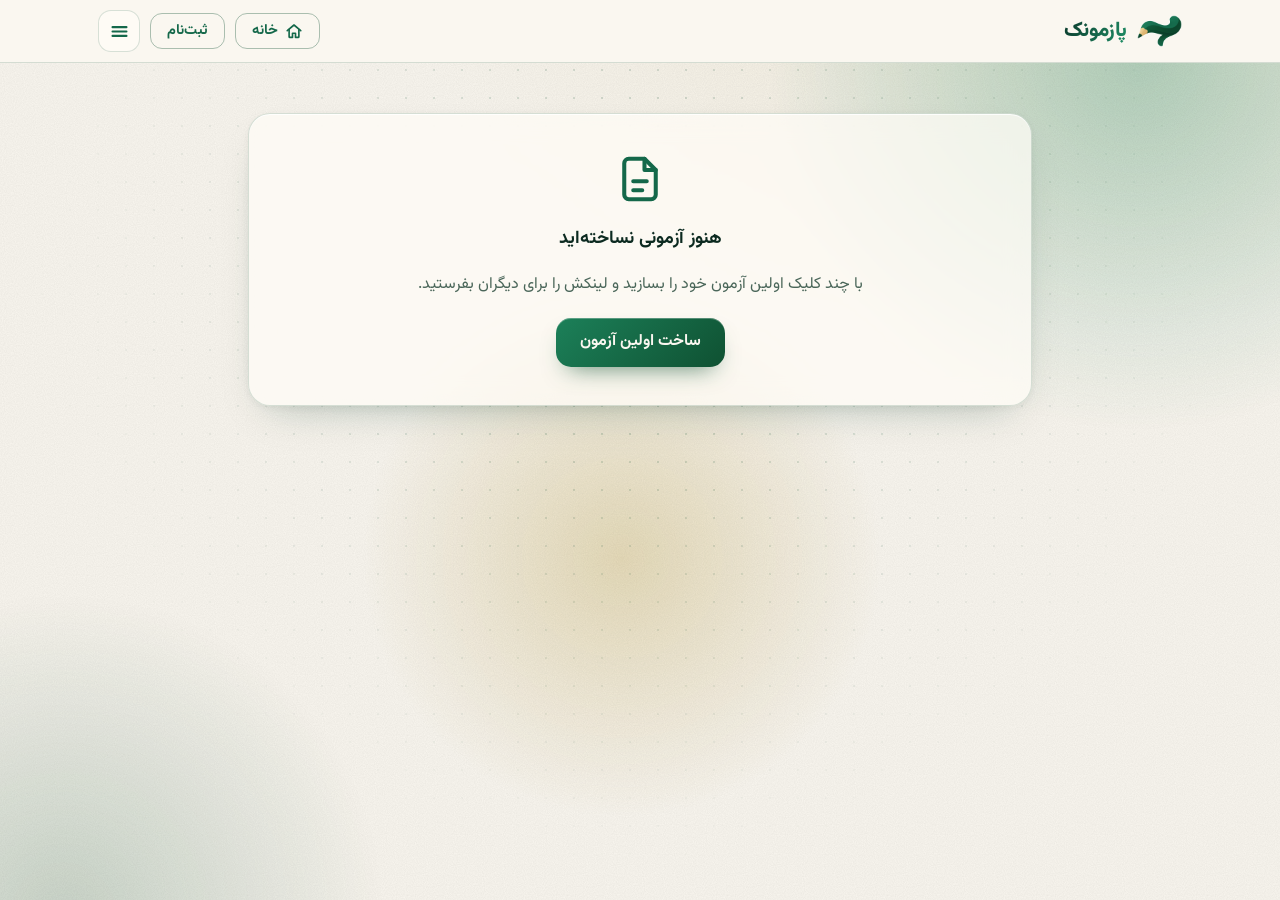
==== index.html @ 715987fb "Update index.html" ====
<!doctype html>
<html lang="fa" dir="rtl">
<head>
  <meta charset="utf-8">
  <meta name="viewport" content="width=device-width, initial-scale=1, viewport-fit=cover">
  <title>پازمونک | ساخت آزمون آنلاین با هوش مصنوعی</title>
  <meta name="description" content="پازمونک؛ آزمون‌ساز آنلاین فارسی. آزمون تستی و درست/نادرست بسازید یا با هوش مصنوعی از روی موضوع تولید کنید، لینکش را بفرستید و نتایج را ببینید.">
  <link rel="canonical" href="https://pazmoonak.com/">
  <meta name="robots" content="index,follow,max-snippet:-1,max-image-preview:large">
  <meta name="theme-color" content="#FAF7F0" media="(prefers-color-scheme: light)">
  <meta name="theme-color" content="#05211A" media="(prefers-color-scheme: dark)">
  <meta property="og:type" content="website">
  <meta property="og:locale" content="fa_IR">
  <meta property="og:site_name" content="پازمونک">
  <meta property="og:url" content="https://pazmoonak.com/">
  <meta property="og:title" content="پازمونک | ساخت آزمون آنلاین با هوش مصنوعی">
  <meta property="og:description" content="پازمونک؛ آزمون‌ساز آنلاین فارسی. آزمون تستی و درست/نادرست بسازید یا با هوش مصنوعی از روی موضوع تولید کنید، لینکش را بفرستید و نتایج را ببینید.">
  <meta property="og:image" content="https://pazmoonak.com/og-image.png">
  <meta property="og:image:type" content="image/png">
  <meta property="og:image:width" content="1200">
  <meta property="og:image:height" content="630">
  <meta property="og:image:alt" content="پازمونک؛ آزمون‌ساز آنلاین فارسی">
  <meta name="twitter:card" content="summary_large_image">
  <meta name="twitter:image" content="https://pazmoonak.com/og-image.png">
  <meta name="twitter:title" content="پازمونک | ساخت آزمون آنلاین">
  <meta name="twitter:description" content="آزمون تستی و درست/نادرست بسازید، لینک بفرستید و نتایج را ببینید.">
  <script type="application/ld+json">
  {"@context":"https://schema.org","@graph":[
    {"@type":"Organization","@id":"https://pazmoonak.com/#org","name":"پازمونک","url":"https://pazmoonak.com/","logo":{"@type":"ImageObject","url":"https://pazmoonak.com/favicon-512.png","width":512,"height":512}},
    {"@type":"WebSite","@id":"https://pazmoonak.com/#site","url":"https://pazmoonak.com/","name":"پازمونک","alternateName":["پازمونک آزمون‌ساز"],"inLanguage":"fa","publisher":{"@id":"https://pazmoonak.com/#org"}},
    {"@type":"WebApplication","name":"پازمونک","url":"https://pazmoonak.com/","applicationCategory":"EducationalApplication","operatingSystem":"Web","inLanguage":"fa","description":"پازمونک؛ آزمون‌ساز آنلاین فارسی. آزمون تستی و درست/نادرست بسازید یا با هوش مصنوعی از روی موضوع تولید کنید، لینکش را بفرستید و نتایج را ببینید.","featureList":["ساخت آزمون چندگزینه‌ای","آزمون درست/نادرست","ساخت آزمون با هوش مصنوعی","معلم هوشمند با کتاب‌های درسی پایه‌ی هفتم تا دوازدهم","نتایج و نمره‌ی زنده"],"publisher":{"@id":"https://pazmoonak.com/#org"},"offers":{"@type":"Offer","price":"0","priceCurrency":"IRR"}},
    {"@type":"FAQPage","mainEntity":[
      {"@type":"Question","name":"پازمونک چیست؟","acceptedAnswer":{"@type":"Answer","text":"پازمونک یک آزمون‌ساز آنلاین فارسی است که به شما اجازه می‌دهد آزمون تستی یا درست/نادرست بسازید، لینکش را برای دیگران بفرستید و نمره و نتایج را ببینید."}},
      {"@type":"Question","name":"برای ساخت آزمون یا شرکت در آن ثبت‌نام لازم است؟","acceptedAnswer":{"@type":"Answer","text":"بله، هم سازنده و هم شرکت‌کننده با شماره‌ی موبایل یا ایمیل ثبت‌نام می‌کنند که کمتر از یک دقیقه طول می‌کشد."}},
      {"@type":"Question","name":"چطور با هوش مصنوعی آزمون بسازم؟","acceptedAnswer":{"@type":"Answer","text":"در بخش ساخت با هوش مصنوعی، موضوع را بنویسید و نوع و تعداد سؤال و سختی را انتخاب کنید تا آزمون ساخته شود. هر سؤال یک پولک است و ۲۰ پولک هدیه‌ی ثبت‌نام می‌گیرید. بعد می‌توانید سؤال‌ها را ویرایش کنید."}},
      {"@type":"Question","name":"آیا می‌توانم برای تمرین کنکور از پازمونک استفاده کنم؟","acceptedAnswer":{"@type":"Answer","text":"بله، می‌توانید سؤال‌های تستی خودتان یا آزمون‌های ساخته‌شده از جزوه‌ها را برای تمرین کنکور و امتحان‌های مدرسه بسازید و با دوستان یا دانش‌آموزان به اشتراک بگذارید."}}
    ]}
  ]}
  </script>
  <link rel="icon" href="/favicon.ico" sizes="48x48">
  <link rel="icon" type="image/png" sizes="192x192" href="/favicon-192.png">
  <link rel="apple-touch-icon" href="/apple-touch-icon.png">
  <link rel="manifest" href="/site.webmanifest">
  <link rel="preload" href="/vazirmatn.woff2" as="font" type="font/woff2" crossorigin>
  <style>@font-face{font-family:"Vazirmatn";src:url(/vazirmatn.woff2) format("woff2");font-weight:100 900;font-style:normal;font-display:swap}</style>
  <script>
    /* Apply the saved theme before first paint to avoid a flash */
    try { var t = localStorage.getItem('theme'); if (t === 'dark' || t === 'light') document.documentElement.setAttribute('data-theme', t); } catch (e) {}
  </script>
  <style>
  /* =====================================================================
     Design tokens: deep green + milk white, light & dark themes
     ===================================================================== */
  :root{
    color-scheme: light;
    --g-50:#F1F7F3; --g-100:#DCEBE2; --g-200:#B6D6C4; --g-300:#86BAA0; --g-400:#4F9C7A;
    --g-500:#2A8461; --g-600:#14684A; --g-700:#0F5132; --g-800:#0B3D2E; --g-900:#072A20;
    --c-50:#FDFBF6; --c-100:#FAF7F0; --c-200:#F3EEDF; --c-300:#E8E0C9;

    --bg:#FAF7F0; --bg-2:#F1EBDA;
    --surface:rgba(255,253,247,.74); --surface-solid:#FFFDF7;
    --field:rgba(250,247,240,.92);
    --text:#0C2A20; --muted:#4A6659;
    --line:rgba(15,81,50,.16); --line-2:rgba(15,81,50,.34);
    --accent:#14684A; --accent-2:#0F5132; --on-accent:#FAF7F0;
    --btn-grad:linear-gradient(135deg,#1C8059 0%,#0F5132 100%);
    --h-grad:linear-gradient(120deg,#0B3D2E 10%,#1E8A63 90%);
    --chip:rgba(20,104,74,.10);
    --ok:#14684A; --ok-bg:rgba(20,104,74,.12);
    --bad:#A23B2F; --bad-bg:rgba(162,59,47,.10);
    --warn-bg:rgba(196,146,28,.16); --warn-text:#6B4C07;
    --ring:rgba(30,138,99,.22); --glow:rgba(30,138,99,.16);
    --shadow:0 1px 0 rgba(255,255,255,.85) inset, 0 18px 40px -22px rgba(11,61,46,.35), 0 2px 8px rgba(11,61,46,.06);
    --blob-1:rgba(30,138,99,.30); --blob-2:rgba(15,81,50,.20); --blob-3:rgba(214,196,140,.55);
    --grain-op:.07;
    --ease:cubic-bezier(.22,1,.36,1);
    --spring:cubic-bezier(.34,1.56,.64,1);
  }
  @media (prefers-color-scheme: dark){
    :root:not([data-theme="light"]){
      color-scheme: dark;
      --bg:#05211A; --bg-2:#0A3326;
      --surface:rgba(14,62,47,.56); --surface-solid:#0B3427;
      --field:rgba(5,33,26,.6);
      --text:#F5F0E4; --muted:#A8C3B5;
      --line:rgba(245,240,228,.14); --line-2:rgba(245,240,228,.32);
      --accent:#7FDDB4; --accent-2:#B9F0D6; --on-accent:#04241A;
      --btn-grad:linear-gradient(135deg,#8CE6BF 0%,#3FB584 100%);
      --h-grad:linear-gradient(120deg,#F5F0E4 10%,#7FDDB4 95%);
      --chip:rgba(127,221,180,.12);
      --ok:#7FDDB4; --ok-bg:rgba(127,221,180,.14);
      --bad:#F1A59B; --bad-bg:rgba(241,165,155,.12);
      --warn-bg:rgba(232,196,104,.14); --warn-text:#EBD48E;
      --ring:rgba(127,221,180,.25); --glow:rgba(127,221,180,.14);
      --shadow:0 1px 0 rgba(255,255,255,.06) inset, 0 20px 44px -22px rgba(0,0,0,.7), 0 2px 8px rgba(0,0,0,.25);
      --blob-1:rgba(42,157,111,.38); --blob-2:rgba(15,81,50,.7); --blob-3:rgba(127,221,180,.12);
      --grain-op:.09;
    }
  }
  :root[data-theme="dark"]{
    color-scheme: dark;
    --bg:#05211A; --bg-2:#0A3326;
    --surface:rgba(14,62,47,.56); --surface-solid:#0B3427;
    --field:rgba(5,33,26,.6);
    --text:#F5F0E4; --muted:#A8C3B5;
    --line:rgba(245,240,228,.14); --line-2:rgba(245,240,228,.32);
    --accent:#7FDDB4; --accent-2:#B9F0D6; --on-accent:#04241A;
    --btn-grad:linear-gradient(135deg,#8CE6BF 0%,#3FB584 100%);
    --h-grad:linear-gradient(120deg,#F5F0E4 10%,#7FDDB4 95%);
    --chip:rgba(127,221,180,.12);
    --ok:#7FDDB4; --ok-bg:rgba(127,221,180,.14);
    --bad:#F1A59B; --bad-bg:rgba(241,165,155,.12);
    --warn-bg:rgba(232,196,104,.14); --warn-text:#EBD48E;
    --ring:rgba(127,221,180,.25); --glow:rgba(127,221,180,.14);
    --shadow:0 1px 0 rgba(255,255,255,.06) inset, 0 20px 44px -22px rgba(0,0,0,.7), 0 2px 8px rgba(0,0,0,.25);
    --blob-1:rgba(42,157,111,.38); --blob-2:rgba(15,81,50,.7); --blob-3:rgba(127,221,180,.12);
    --grain-op:.09;
  }

  /* =====================================================================
     Base
     ===================================================================== */
  *,*::before,*::after{box-sizing:border-box}
  html{scroll-behavior:smooth;-webkit-text-size-adjust:100%}
  body{
    margin:0; min-height:100vh; min-height:100dvh; display:flex; flex-direction:column;
    background:var(--bg); color:var(--text);
    font-family:"Vazirmatn",Tahoma,"Segoe UI",sans-serif; line-height:1.85;
    overflow-x:hidden; -webkit-font-smoothing:antialiased;
    padding-inline:env(safe-area-inset-right) env(safe-area-inset-left);
  }
  /* انیمیشن دایره‌ای تغییر حالت روشن/تیره (فقط وقتی کلاس vt-circle روشن است) */
  html.vt-circle::view-transition-old(root),html.vt-circle::view-transition-new(root){animation:none;mix-blend-mode:normal}
  html.vt-circle::view-transition-old(root){z-index:1}
  html.vt-circle::view-transition-new(root){z-index:2}
  html.theming *,html.theming *::before,html.theming *::after{
    transition:background-color .45s ease,color .45s ease,border-color .45s ease,box-shadow .45s ease !important;
  }
  ::selection{background:var(--g-300);color:var(--g-900)}
  *{scrollbar-width:thin;scrollbar-color:var(--g-400) transparent}
  a{color:var(--accent)}
  img,svg{max-width:100%}
  .skip{position:absolute;inset-inline-start:12px;top:-60px;background:var(--accent);color:var(--on-accent);
    padding:8px 16px;border-radius:10px;z-index:200;text-decoration:none;font-weight:700;transition:top .2s}
  .skip:focus{top:10px}
  :focus-visible{outline:3px solid var(--accent);outline-offset:3px;border-radius:8px}
  #app:focus{outline:none}


  /* =====================================================================
     Living background
     ===================================================================== */
  .bg{position:fixed;inset:0;z-index:-1;overflow:hidden;pointer-events:none;background:
      radial-gradient(1200px 700px at 85% -10%,var(--bg-2),transparent 60%),var(--bg)}
  .bg-par{position:absolute;inset:-6%;transform:translate3d(calc(var(--px,0)*-22px),calc(var(--py,0)*-16px),0);transition:transform .5s var(--ease)}
  .blob{position:absolute;border-radius:50%;will-change:transform}
  .blob.b1{width:62vmax;height:62vmax;top:-22vmax;right:-14vmax;background:radial-gradient(circle,var(--blob-1),transparent 66%);animation:drift1 26s ease-in-out infinite alternate}
  .blob.b2{width:54vmax;height:54vmax;bottom:-24vmax;left:-16vmax;background:radial-gradient(circle,var(--blob-2),transparent 66%);animation:drift2 32s ease-in-out infinite alternate}
  .blob.b3{width:42vmax;height:42vmax;top:34%;left:30%;background:radial-gradient(circle,var(--blob-3),transparent 68%);animation:drift3 38s ease-in-out infinite alternate}
  .dots{position:absolute;inset:0;opacity:.55;background-image:radial-gradient(var(--line-2) 1px,transparent 1.2px);
    background-size:28px 28px;-webkit-mask-image:radial-gradient(ellipse at 50% 30%,#000 10%,transparent 70%);mask-image:radial-gradient(ellipse at 50% 30%,#000 10%,transparent 70%)}
  .grain{position:absolute;inset:0;opacity:var(--grain-op);mix-blend-mode:multiply;
    background-image:url("data:image/svg+xml,%3Csvg xmlns='http://www.w3.org/2000/svg' width='160' height='160'%3E%3Cfilter id='n'%3E%3CfeTurbulence type='fractalNoise' baseFrequency='.9' numOctaves='2' stitchTiles='stitch'/%3E%3CfeColorMatrix values='0 0 0 0 0 0 0 0 0 0 0 0 0 0 0 0 0 0 .9 0'/%3E%3C/filter%3E%3Crect width='100%25' height='100%25' filter='url(%23n)'/%3E%3C/svg%3E")}
  :root[data-theme="dark"] .grain{mix-blend-mode:screen}
  @media (prefers-color-scheme: dark){:root:not([data-theme="light"]) .grain{mix-blend-mode:screen}}
  html.paused .blob,html.paused .hv-card,html.paused .logo *{animation-play-state:paused !important}

  /* =====================================================================
     Header / footer
     ===================================================================== */
  .top{position:sticky;top:0;z-index:100;background:var(--bg);
    border-bottom:1px solid var(--line)}
  .top-in{max-width:1120px;margin:0 auto;padding:10px 18px;display:flex;align-items:center;justify-content:space-between;gap:12px}
  .brand{display:inline-flex;align-items:center;gap:10px;font-weight:800;font-size:1.3rem;color:var(--text);text-decoration:none;letter-spacing:-.01em}
  .brand span{background:var(--h-grad);-webkit-background-clip:text;background-clip:text;color:transparent}
  .logo{height:32px;width:auto;flex:none;display:block}

  html.gen-lock .top{opacity:.5;filter:saturate(.6);transition:opacity .3s}
  html.gen-lock body{cursor:progress}
  .brand{cursor:default;user-select:none}
  .home-btn{display:inline-flex;align-items:center;gap:6px}
  .home-btn svg{width:17px;height:17px;flex:none}
  .home-btn[aria-current="page"]{background:var(--chip);border-color:transparent;color:var(--accent-2)}
  @media (max-width:520px){.home-btn span{display:none}.home-btn{padding-inline:11px}}
  .tools{display:flex;align-items:center;gap:10px}
  .icon-btn{width:42px;height:42px;display:inline-grid;place-items:center;border-radius:13px;border:1px solid var(--line);
    background:var(--surface);color:var(--accent);cursor:pointer;transition:transform .3s var(--spring),background .25s,border-color .25s}
  .icon-btn:hover{transform:rotate(14deg) scale(1.06);border-color:var(--line-2)}
  .icon-btn:active{transform:scale(.92)}
  .icon-btn svg{width:21px;height:21px}
  .ico-sun{display:none}
  :root[data-theme="dark"] .ico-sun{display:block}
  :root[data-theme="dark"] .ico-moon{display:none}
  @media (prefers-color-scheme: dark){
    :root:not([data-theme="light"]) .ico-sun{display:block}
    :root:not([data-theme="light"]) .ico-moon{display:none}
  }

  /* =====================================================================
     Hero (visible only on the home route)
     ===================================================================== */
  .hero[hidden]{display:none !important}
  .hero{max-width:1120px;margin:0 auto;padding:44px 18px 8px;animation:fadeIn .6s var(--ease) backwards}
  .hero-grid{display:grid;grid-template-columns:1.05fr .95fr;gap:36px;align-items:center}
  .eyebrow{display:inline-flex;align-items:center;gap:8px;padding:6px 14px 6px 12px;border-radius:999px;border:1px solid var(--line);
    background:var(--surface);color:var(--accent-2);font-weight:600;font-size:.9rem;animation:rise .7s var(--ease) backwards}
  .eyebrow i{width:8px;height:8px;border-radius:50%;background:var(--g-500);box-shadow:0 0 0 0 var(--ring);animation:pulse 2s infinite}
  .hero h1{margin:18px 0 14px;font-size:clamp(2.2rem,5.6vw,4rem);line-height:1.22;font-weight:900;letter-spacing:-.02em}
  .hero h1 .ln{display:block;overflow:hidden;padding:.06em 0}
  .hero h1 .ln>span{display:block;animation:lineUp .9s var(--ease) backwards}
  .hero h1 .ln:nth-child(1)>span{animation-delay:.10s}
  .hero h1 .ln:nth-child(2)>span{animation-delay:.22s}
  .hero h1 .ln:nth-child(3)>span{animation-delay:.34s}
  .hero h1 .grad{background:var(--h-grad);-webkit-background-clip:text;background-clip:text;color:transparent}
  .lead{font-size:clamp(1rem,1.7vw,1.18rem);color:var(--muted);max-width:34em;margin:0 0 26px;animation:rise .8s .45s var(--ease) backwards}
  .cta{display:flex;flex-wrap:wrap;gap:12px;animation:rise .8s .55s var(--ease) backwards}
  .cta .btn{padding:.9rem 1.9rem;font-size:1.05rem}

  /* hero visual */
  .hv{position:relative;height:410px;max-width:480px;width:100%;margin-inline:auto}
  .hv::before{content:"";position:absolute;inset:8% 6%;border-radius:40%;background:radial-gradient(circle,var(--blob-1),transparent 70%);filter:blur(10px);animation:pulseGlow 7s ease-in-out infinite alternate}
  .hv-card{position:absolute;background:var(--surface);border:1px solid var(--line);border-radius:22px;box-shadow:var(--shadow);
    -webkit-backdrop-filter:blur(14px);backdrop-filter:blur(14px);padding:16px}
  .hv-q{top:34px;right:0;width:min(300px,82%);animation:float1 7s ease-in-out infinite,pop .9s .5s var(--spring) backwards}
  .hv-score{top:0;left:0;width:152px;text-align:center;animation:float2 8s ease-in-out infinite,pop .9s .75s var(--spring) backwards}
  .hv-people{bottom:0;right:8%;width:244px;white-space:nowrap;display:flex;align-items:center;gap:12px;padding:12px 14px;animation:float1 10s -3s ease-in-out infinite,pop .9s 1.1s var(--spring) backwards}
  .hv-tag{display:inline-block;font-size:.76rem;padding:1px 10px;border-radius:99px;background:var(--chip);color:var(--accent-2);font-weight:700}
  .hv-title{font-weight:700;margin:8px 0 10px;font-size:.98rem;line-height:1.7}
  .hv-opt{display:flex;align-items:center;justify-content:space-between;padding:8px 12px;border:1px solid var(--line);border-radius:12px;margin:6px 0;font-size:.9rem;background:var(--field)}
  .hv-opt.sel{border-color:var(--accent);background:var(--chip);font-weight:700;color:var(--accent-2)}
  .hv-opt svg{width:18px;height:18px}
  .hv-opt .tick{fill:none;stroke:var(--accent);stroke-width:2.6;stroke-linecap:round;stroke-linejoin:round;stroke-dasharray:1;animation:tick 4.5s 1.2s var(--ease) infinite}
  .hv-ring{position:relative;width:96px;height:96px;margin:2px auto 6px}
  .hv-ring svg{width:100%;height:100%;transform:scaleX(-1) rotate(-90deg)}
  .hv-ring .bgc{fill:none;stroke:var(--line);stroke-width:9}
  .hv-ring .fgc{fill:none;stroke:var(--accent);stroke-width:9;stroke-linecap:round;stroke-dasharray:100;stroke-dashoffset:100;animation:ringIn 1.8s 1.1s var(--ease) forwards}
  .hv-ring b{position:absolute;inset:0;display:grid;place-items:center;font-size:1.35rem}
  .hv-mini{font-size:.82rem;color:var(--muted);font-weight:600}
  .avs{display:flex}
  .avs i{width:30px;height:30px;border-radius:50%;border:2px solid var(--surface-solid);margin-inline-start:-9px;background:var(--g-400)}
  .avs i:nth-child(2){background:var(--g-600)} .avs i:nth-child(3){background:var(--g-200)} .avs i:nth-child(4){background:var(--c-300)}

  .steps{max-width:1120px;margin:54px auto 0;padding:0 18px;display:grid;grid-template-columns:repeat(3,1fr);gap:16px;scroll-margin-top:90px}
  .step{position:relative;padding:22px 20px 20px;border-radius:22px;background:var(--surface);border:1px solid var(--line);box-shadow:var(--shadow);overflow:hidden;
    -webkit-backdrop-filter:blur(12px);backdrop-filter:blur(12px);transition:transform .4s var(--ease),border-color .3s;animation:rise .8s var(--ease) backwards}
  .step:nth-child(1){animation-delay:.75s} .step:nth-child(2){animation-delay:.87s} .step:nth-child(3){animation-delay:.99s}
  .step:hover{transform:translateY(-5px);border-color:var(--line-2)}
  .step .n{position:absolute;top:6px;left:14px;font-size:3.8rem;font-weight:900;line-height:1;color:var(--chip);-webkit-text-stroke:1px var(--line)}
  .step svg{width:34px;height:34px;color:var(--accent);margin-bottom:10px}
  .step svg path{stroke-dasharray:1;stroke-dashoffset:1;animation:draw 1.1s 1.1s var(--ease) forwards}
  .step h3{margin:0 0 4px;font-size:1.15rem}
  .step p{margin:0;color:var(--muted);font-size:.95rem}

  /* =====================================================================
     App area (everything app.js renders into #app)
     ===================================================================== */
  .wrap{width:100%;max-width:820px;margin:0 auto;padding:34px 18px 56px;scroll-margin-top:76px}
  .hero:not([hidden]) ~ .wrap{padding-top:56px}
  #app h1{margin:0 0 6px;font-size:clamp(1.7rem,4.4vw,2.5rem);font-weight:900;line-height:1.35;letter-spacing:-.01em;
    background:var(--h-grad);-webkit-background-clip:text;background-clip:text;color:transparent;overflow-wrap:anywhere}
  #app h2{font-size:1.12rem;margin:0 0 10px;line-height:1.7;overflow-wrap:anywhere}
  .muted{color:var(--muted)}
  .hint{font-size:.88rem;color:var(--muted);font-weight:400}

  html.hero-done .hero,html.hero-done .eyebrow,html.hero-done .hero h1 .ln>span,html.hero-done .lead,html.hero-done .cta,html.hero-done .step{animation:none}
  html.hero-done .hv-q{animation:float1 7s ease-in-out infinite}
  html.hero-done .hv-score{animation:float2 8s ease-in-out infinite}
  html.hero-done .hv-people{animation:float1 10s -3s ease-in-out infinite}
  html.hero-done .step svg path{animation:none;stroke-dashoffset:0}
  html.hero-done .hv-ring .fgc{animation:none;stroke-dashoffset:8}
  /* stagger entrance for whatever app.js renders */
  /* فقط بار اولِ دیدنِ هر بخش (کلاس fx را app.js می‌گذارد)؛ تعویض تب و بازکشیدنِ دوباره بی‌انیمیشن است */
  #app.fx > *,#app.fx > form:not(.card) > *,#app.fx tbody tr{animation:rise .75s var(--ease) calc(var(--i,0)*70ms) backwards}
  #app.fx > form:not(.card){animation:none}
  #app > *:nth-child(1),#app > form:not(.card) > *:nth-child(1){--i:0}
  #app > *:nth-child(2),#app > form:not(.card) > *:nth-child(2){--i:1}
  #app > *:nth-child(3),#app > form:not(.card) > *:nth-child(3){--i:2}
  #app > *:nth-child(4),#app > form:not(.card) > *:nth-child(4){--i:3}
  #app > *:nth-child(5),#app > form:not(.card) > *:nth-child(5){--i:4}
  #app > *:nth-child(6),#app > form:not(.card) > *:nth-child(6){--i:5}
  #app > *:nth-child(n+7),#app > form:not(.card) > *:nth-child(n+7){--i:6}
  tbody tr:nth-child(1){--i:1} tbody tr:nth-child(2){--i:2} tbody tr:nth-child(3){--i:3} tbody tr:nth-child(4){--i:4}
  tbody tr:nth-child(5){--i:5} tbody tr:nth-child(n+6){--i:6}

  /* loading state */
  #app > .muted:only-child{text-align:center;padding:90px 0;animation:fadeIn .4s .15s backwards}
  #app > .muted:only-child::before{content:"";display:block;width:44px;height:44px;margin:0 auto 14px;border-radius:50%;
    border:4px solid var(--line);border-top-color:var(--accent);animation:spin .8s linear infinite}

  /* cards (glass + cursor glow) */
  .card{position:relative;background:var(--surface);border:1px solid var(--line);border-radius:22px;padding:20px;margin:16px 0;box-shadow:var(--shadow);
    -webkit-backdrop-filter:blur(12px) saturate(1.2);backdrop-filter:blur(12px) saturate(1.2);transition:transform .45s var(--ease),border-color .3s,box-shadow .3s}
  .card::before{content:"";position:absolute;inset:0;border-radius:inherit;pointer-events:none;opacity:0;transition:opacity .35s;
    background:radial-gradient(280px circle at var(--mx,50%) var(--my,0%),var(--glow),transparent 70%)}
  @media (hover:hover){.card:hover{border-color:var(--line-2)} .card:hover::before{opacity:1}}
  fieldset.card{min-width:0;margin-inline:0}
  legend.badge{padding:1px 16px;margin-inline:6px}
  .badge{display:inline-block;background:var(--chip);color:var(--accent-2);border:1px solid var(--line);border-radius:999px;padding:1px 14px;font-size:.86rem;font-weight:700;margin-inline-start:6px}
  h2 .badge{vertical-align:middle}

  label{display:block;font-weight:700;margin:12px 0 6px;font-size:.96rem}
  input[type=text],input[type=email],input[type=password],textarea,select{width:100%;min-width:0;padding:.78rem 1rem;border-radius:14px;border:1.5px solid var(--line);background:var(--field);color:var(--text);
    font:inherit;transition:border-color .25s,box-shadow .25s,background .25s}
  input[type=text]::placeholder,input[type=email]::placeholder,input[type=password]::placeholder,textarea::placeholder{color:var(--muted);opacity:.7}
  input[type=text]:hover,input[type=email]:hover,input[type=password]:hover,textarea:hover,select:hover{border-color:var(--line-2)}
  input[type=text]:focus,input[type=email]:focus,input[type=password]:focus,textarea:focus,select:focus{outline:none;border-color:var(--accent);box-shadow:0 0 0 4px var(--ring)}
  textarea{resize:vertical;min-height:84px}

  /* custom radio */
  input[type=radio]{-webkit-appearance:none;appearance:none;flex:none;width:24px;height:24px;margin:0;border-radius:50%;border:2px solid var(--line-2);
    display:inline-grid;place-content:center;cursor:pointer;background:var(--field);transition:border-color .25s,box-shadow .25s,transform .25s var(--spring)}
  input[type=radio]::before{content:"";width:12px;height:12px;border-radius:50%;background:var(--btn-grad);transform:scale(0);transition:transform .35s var(--spring)}
  input[type=radio]:checked{border-color:var(--accent);box-shadow:0 0 0 4px var(--ring)}
  input[type=radio]:checked::before{transform:scale(1)}
  input[type=radio]:hover{transform:scale(1.1)}

  .row{display:flex;gap:10px;align-items:center;margin:8px 0}
  .row input[type=text]{flex:1}
  .row input[type=radio]{width:30px;height:30px}
  .row textarea.optx{flex:1;min-height:46px;resize:none;overflow:hidden;line-height:1.7;padding:.55rem 1rem}
  textarea.qtext,#desc{overflow:hidden;resize:none}
  /* متن طولانی هیچ‌وقت صفحه را عریض نکند */
  .opt,.opt span,.qtext,.q-text,.card,h1,h2,.hint,.muted,.dq,.dq *{min-width:0;overflow-wrap:anywhere}
  .opt span{flex:1;min-width:0}
  fieldset{min-width:0;max-width:100%}
  .tf-opt span,.tf-opt{min-width:0;overflow-wrap:anywhere}
  .actions{display:flex;gap:12px;flex-wrap:wrap;margin-top:18px}

  /* option cards */
  label.opt,.opt{display:flex;gap:12px;align-items:center;padding:13px 16px;border:1.5px solid var(--line);border-radius:15px;margin:8px 0;
    background:var(--field);font-weight:500;cursor:pointer;transition:transform .3s var(--ease),border-color .25s,background .25s,box-shadow .25s}
  label.opt:hover{transform:translateX(-4px);border-color:var(--line-2)}
  label.opt:active{transform:scale(.985)}
  label.opt:has(input:checked){border-color:var(--accent);background:var(--chip);box-shadow:0 8px 22px -14px var(--accent);font-weight:700}
  .opt.right{background:var(--ok-bg);border-color:var(--ok);color:var(--ok);cursor:default}
  .opt.wrong{background:var(--bad-bg);border-color:var(--bad);color:var(--bad);cursor:default}
  .opt.right,.opt.wrong{border-inline-start-width:5px}
  .opt strong{margin-inline-start:auto;font-size:.88rem;white-space:nowrap}

  /* buttons */
  .btn{position:relative;overflow:hidden;isolation:isolate;display:inline-flex;align-items:center;justify-content:center;gap:.5em;
    border:0;border-radius:15px;padding:.78rem 1.5rem;font:inherit;font-weight:700;line-height:1.5;color:var(--on-accent);background:var(--btn-grad);cursor:pointer;text-decoration:none;
    box-shadow:0 12px 24px -12px rgba(15,81,50,.7),inset 0 1px 0 rgba(255,255,255,.28);
    transition:transform .3s var(--ease),box-shadow .3s,filter .3s,background .25s;translate:var(--bx,0) var(--by,0)}
  .btn::after{content:"";position:absolute;inset:0;z-index:-1;background:linear-gradient(110deg,transparent 30%,rgba(255,255,255,.38) 50%,transparent 70%);transform:translateX(120%);transition:transform .8s var(--ease)}
  .btn:hover{filter:brightness(1.07);box-shadow:0 16px 30px -12px rgba(15,81,50,.8),inset 0 1px 0 rgba(255,255,255,.3)}
  .btn:hover::after{transform:translateX(-120%)}
  .btn:active{transform:scale(.96)}
  .btn:disabled{opacity:.6;cursor:progress;filter:none}
  .btn.ghost{background:transparent;color:var(--accent);box-shadow:none;border:1.5px solid var(--line-2)}
  .btn.ghost:hover{background:var(--chip);border-color:var(--accent);filter:none}
  .btn.danger{background:transparent;color:var(--bad);box-shadow:none;border:1.5px solid var(--bad)}
  .btn.danger:hover{background:var(--bad-bg);filter:none}
  .btn.small{padding:.36rem 1rem;font-size:.9rem;border-radius:12px}
  .row .btn.danger.small{padding:.3rem .8rem}

  /* messages */
  .err{background:var(--bad-bg);color:var(--bad);padding:12px 16px;border-radius:14px;border-inline-start:5px solid var(--bad);margin:14px 0;font-weight:600;animation:shake .5s}
  .warn{background:var(--warn-bg);color:var(--warn-text);padding:12px 16px;border-radius:14px;margin:14px 0;border-inline-start:5px solid #C4921C}
  code{font-family:ui-monospace,Menlo,Consolas,monospace;background:var(--chip);padding:1px 7px;border-radius:7px;direction:ltr;unicode-bidi:embed}

  /* link boxes */
  .linkbox{display:flex;gap:10px;align-items:center;margin:8px 0}
  .linkbox input{direction:ltr;text-align:left;flex:1;font-size:.9rem;font-family:ui-monospace,Menlo,Consolas,monospace}

  /* score result */
  .ring-wrap{position:relative;width:196px;height:196px;margin:6px auto 4px}
  .ring-wrap svg{width:100%;height:100%;transform:scaleX(-1) rotate(-90deg)}
  .ring-bg{fill:none;stroke:var(--line);stroke-width:9}
  .ring-fg{fill:none;stroke:url(#rg);stroke-width:9;stroke-linecap:round;stroke-dasharray:100;stroke-dashoffset:100;transition:stroke-dashoffset 1.6s var(--ease)}
  .s1{stop-color:var(--g-500)} .s2{stop-color:var(--g-300)}
  :root[data-theme="dark"] .s1{stop-color:#3FB584}
  @media (prefers-color-scheme: dark){:root:not([data-theme="light"]) .s1{stop-color:#3FB584}}
  .ring-wrap .score{position:absolute;inset:0;display:grid;place-items:center;font-size:1.9rem !important;margin:0}
  .score{font-size:2.6rem;font-weight:900;text-align:center;line-height:1.4;background:var(--h-grad);-webkit-background-clip:text;background-clip:text;color:transparent}
  .tier{text-align:center;font-weight:800;font-size:1.2rem;margin:6px 0 2px;animation:rise .8s .6s var(--ease) backwards}
  canvas.confetti{position:fixed;inset:0;width:100%;height:100%;z-index:150;pointer-events:none}

  /* tables */
  .card > div[style*="overflow-x"]{border-radius:14px;border:1px solid var(--line)}
  table{width:100%;border-collapse:separate;border-spacing:0;font-size:.95rem}
  th,td{padding:11px 14px;text-align:right;border-bottom:1px solid var(--line);white-space:nowrap}
  th{background:var(--chip);color:var(--accent-2);font-weight:700;font-size:.88rem;position:sticky;top:0}
  tbody tr:last-child td{border-bottom:0}
  tbody tr:nth-child(even) td{background:color-mix(in srgb,var(--chip) 45%,transparent)}
  tbody tr{transition:background .2s}
  tbody tr:hover td{background:var(--chip)}

  /* =====================================================================
     Quiz types, builder, take page, dropdown, results
     ===================================================================== */
  .center{text-align:center;margin:0}
  .back{display:inline-flex;align-items:center;gap:6px;margin-bottom:16px;padding:8px 16px 8px 14px;min-height:40px;border:1px solid var(--line-2);border-radius:999px;background:var(--chip);color:var(--accent);font-weight:700;text-decoration:none;font-size:.92rem;transition:transform .3s var(--ease),border-color .2s,box-shadow .2s}
  .back:hover{border-color:var(--accent);transform:translateX(3px);box-shadow:0 6px 18px -10px var(--accent)}
  .back svg{width:18px;height:18px;transition:transform .3s var(--ease)}
    .empty{text-align:center;padding:38px 20px}
  .empty > svg{width:54px;height:54px;color:var(--accent);margin-bottom:6px}
  .mine-row{display:flex;align-items:center;gap:10px;padding:10px 0;border-bottom:1px solid var(--line)}
  .mine-row:last-child{border-bottom:0}
  .mine-t{flex:1;font-weight:600;overflow:hidden;text-overflow:ellipsis;white-space:nowrap}
  .mine-n{display:block;font-size:.8rem;color:var(--muted);font-weight:500;margin-top:2px}
  .mine-list{position:relative;overflow-y:auto;overflow-x:hidden;padding:0 6px;margin:0 -6px;scrollbar-width:thin;scrollbar-color:var(--line-2) transparent;-webkit-overflow-scrolling:touch}
  .mine-list.more{-webkit-mask-image:linear-gradient(to bottom,#000 calc(100% - 26px),transparent);mask-image:linear-gradient(to bottom,#000 calc(100% - 26px),transparent)}
  .mine-list::-webkit-scrollbar{width:6px}
  .mine-list::-webkit-scrollbar-thumb{background:var(--line-2);border-radius:99px}
  .mine-search{position:relative;margin:10px 0 6px}
  .mine-search input{padding-inline-end:44px}
  .mine-clear{position:absolute;inset-inline-end:8px;top:50%;transform:translateY(-50%);width:30px;height:30px;border-radius:50%;border:0;background:var(--chip);color:var(--muted);font-size:1.2rem;line-height:1;cursor:pointer;display:grid;place-items:center;padding:0;font-family:inherit}
  .mine-clear:hover{color:var(--text)}
  .mine-none{text-align:center;padding:18px 0 6px;margin:0}
  .mine-list:focus{outline:none}
  .mine-del{flex:none;width:36px;height:36px;border-radius:50%;display:grid;place-items:center;padding:0;cursor:pointer;background:var(--bad-bg);color:var(--bad);border:1.5px solid var(--bad);transition:background .2s,color .2s,transform .2s}
  .mine-del svg{width:16px;height:16px}
  .mine-del:hover{background:var(--bad);color:#fff;transform:scale(1.08)}
  .mine-del:active{transform:scale(.92)}
  .mine-del:focus-visible{outline:3px solid var(--bad);outline-offset:2px}
  .mine-del:disabled{opacity:.5;cursor:default;transform:none}
  .mine-card .err,#mineErr{margin:10px 0}
  @media (max-width:700px){.mine-search input{font-size:16px}}
  .draft{display:flex;align-items:center;justify-content:space-between;gap:12px;flex-wrap:wrap;border-color:var(--accent)}
  .draft-actions{display:flex;gap:8px}
  .det-cell{text-align:left;width:1%}
  @media (max-width:640px){
    .card > div[style*="overflow-x"]{border:0;overflow:visible !important}
    .rtbl,.rtbl tbody{display:block}
    .rtbl thead{display:none}
    .rtbl .srow{display:grid;grid-template-columns:1fr 1fr;gap:6px 12px;padding:14px;margin-bottom:10px;border:1px solid var(--line);border-radius:16px;background:var(--surface)}
    .rtbl td,.rtbl tbody tr:nth-child(even) td,.rtbl tbody tr:hover td{display:block;padding:0;border:0;white-space:normal;overflow-wrap:anywhere;text-align:right;background:none}
    .rtbl .c-name{grid-column:1/-1;font-weight:800;font-size:1.02rem}
    .rtbl .c-score,.rtbl .c-time{font-size:.9rem;color:var(--muted)}
    .rtbl .c-score::before,.rtbl .c-time::before{content:attr(data-l) ": ";font-weight:700}
    .rtbl .c-score{color:var(--accent-2);font-weight:700}
    .rtbl .det-cell{grid-column:1/-1;width:auto;text-align:right;margin-top:4px}
    .rtbl .det-cell .btn{width:100%}
  }
  .modal{position:fixed;inset:0;z-index:100;display:flex;align-items:center;justify-content:center;padding:16px;background:rgba(7,42,32,.55);backdrop-filter:blur(4px);animation:mfade .2s var(--ease)}
  .modal-box{width:min(680px,100%);max-height:88vh;min-height:0;display:flex;flex-direction:column;background:var(--surface-solid);color:var(--text);border:1px solid var(--line);border-radius:20px;box-shadow:var(--shadow);animation:mpop .3s var(--ease)}
  .modal-head{display:flex;align-items:center;justify-content:space-between;gap:12px;padding:16px 18px;border-bottom:1px solid var(--line)}
  .modal-head h2{margin:0;font-size:1.05rem}
  .modal-head .sub{display:block;font-size:.85rem;color:var(--muted);font-weight:500;margin-top:2px}
  .modal-body{padding:14px 16px 18px;overflow-y:auto;min-height:0;display:flex;flex-direction:column;gap:10px}
  .modal-body>*{flex:none}
  .dq{border:1px solid var(--line);border-radius:14px;padding:12px 14px;border-inline-start:5px solid var(--line)}
  .dq.r-ok{border-inline-start-color:var(--ok)}
  .dq.r-bad{border-inline-start-color:var(--bad)}
  .dq.r-skip{border-inline-start-color:#C4921C}
  .dq-top{display:flex;gap:10px;align-items:flex-start;margin-bottom:8px}
  .dq-n{flex:none;font-weight:700;color:var(--muted)}
  .dq-t{flex:1;min-width:0;font-weight:600;line-height:1.8;overflow-wrap:anywhere}
  .dq-s{flex:none;font-size:.8rem;font-weight:700;padding:2px 10px;border-radius:99px}
  .dq-s.r-ok{background:var(--ok-bg);color:var(--ok)}
  .dq-s.r-bad{background:var(--bad-bg);color:var(--bad)}
  .dq-s.r-skip{background:var(--warn-bg);color:var(--warn-text)}
  .dl{display:flex;gap:8px;flex-wrap:wrap;font-size:.92rem;line-height:1.8;padding:2px 0}
  .dl-k{color:var(--muted);flex:none}
  .dl-v{font-weight:600;overflow-wrap:anywhere;min-width:0}
  .dl.r-ok .dl-v{color:var(--ok)}
  .dl.r-bad .dl-v{color:var(--bad)}
  @keyframes mfade{from{opacity:0}to{opacity:1}}
  @keyframes mpop{from{opacity:0;transform:translateY(14px) scale(.97)}to{opacity:1;transform:none}}
  @media (prefers-reduced-motion:reduce){.modal,.modal-box{animation:none}}
  /* ---- ثبت‌نام با موبایل ---- */
  .auth-wrap{max-width:460px;margin:0 auto;padding:8px 0 24px;animation:rise .7s var(--ease) backwards}
  .auth-card{overflow:hidden;padding:30px 24px 26px;text-align:center}
  .auth-card::before{content:"";position:absolute;inset:-40% -20% auto;height:70%;background:radial-gradient(closest-side,var(--glow),transparent);pointer-events:none;animation:pulseGlow 4s ease-in-out infinite alternate}
  .auth-logo{position:relative;width:auto;height:56px;margin:0 auto 14px;display:flex;justify-content:center;align-items:center}
  .auth-logo .logo{height:52px;width:auto}
  .auth-card h1{position:relative;margin:0 0 6px;font-size:1.6rem}
  .auth-card .sub{position:relative;margin:0 0 20px;color:var(--muted);line-height:1.9}
  .auth-step{position:relative;animation:rise .55s var(--ease) backwards}
  .auth-card label{display:block;text-align:start;font-weight:700;margin:0 0 6px}
  .auth-input{direction:ltr;text-align:center;font-size:1.35rem !important;font-weight:800;letter-spacing:.12em}
  .auth-card .btn.wide{width:100%;margin-top:14px}
  .auth-msg{min-height:1.6em;margin-top:12px;font-weight:600;font-size:.95rem;line-height:1.8}
  .auth-msg.m-err{color:var(--bad)}
  .auth-msg.info{color:var(--muted)}
  .auth-link{background:none;border:0;padding:4px 6px;font:inherit;font-weight:700;color:var(--accent);cursor:pointer;border-radius:8px}
  .auth-link:hover:not(:disabled){text-decoration:underline}
  .auth-link:disabled{color:var(--muted);cursor:default;opacity:.8}
  .auth-phone{direction:ltr;unicode-bidi:isolate;display:inline-block;font-weight:800;letter-spacing:.06em}
  .auth-dev{margin:12px 0 0;padding:10px 12px;border-radius:12px;background:var(--warn-bg);color:var(--warn-text);font-size:.9rem;line-height:1.8}
  .auth-dev b{direction:ltr;unicode-bidi:isolate;display:inline-block;letter-spacing:.12em;font-size:1.05rem}
  /* ساعت دایره‌ای */
  .ring{position:relative;width:156px;height:156px;margin:4px auto 14px}
  .ring svg{width:100%;height:100%;display:block}
  .ring .track{fill:none;stroke:var(--line);stroke-width:7}
  .ring .prog{fill:none;stroke:url(#ringGrad);stroke-width:7;stroke-linecap:round;stroke-dasharray:100;stroke-dashoffset:0;transform:rotate(-90deg);transform-origin:60px 60px;transition:stroke .4s}
  .ring .tk{stroke:var(--line-2);stroke-width:1.6;stroke-linecap:round}
  .ring .tk.big{stroke-width:2.4}
  .ring-t{position:absolute;inset:0;display:grid;place-content:center;justify-items:center;pointer-events:none}
  .ring-t b{font-size:1.9rem;font-weight:900;line-height:1.1;font-variant-numeric:tabular-nums;direction:ltr}
  .ring-t span{font-size:.78rem;color:var(--muted)}
  .ring.low .prog{stroke:#C4921C}
  .ring.low .ring-t b{color:#8a6410;animation:pulseTxt 1s ease-in-out infinite}
  .ring.off .prog{stroke:var(--line-2)}
  @keyframes pulseTxt{50%{transform:scale(1.08)}}
  .ring.done .prog{stroke:var(--ok);transition:stroke-dashoffset .6s var(--ease),stroke .3s}
  .ring.done .tk{display:none}
  .ring .okmark{position:absolute;inset:0;display:grid;place-items:center;color:var(--ok)}
  .ring .okmark svg{width:58px;height:58px}
  .ring .okmark path{stroke-dasharray:1;stroke-dashoffset:1;animation:draw .6s .25s var(--ease) forwards}
  /* خانه‌های کد */
  .otp{display:flex;gap:9px;justify-content:center;direction:ltr;margin:6px 0 2px}
  .otp input{flex:1 1 0;max-width:50px;min-width:0;height:60px;padding:0 !important;text-align:center;font-size:1.6rem !important;font-weight:900;border-radius:15px !important;caret-color:var(--accent);transition:transform .25s var(--spring),border-color .2s,background .2s,box-shadow .2s}
  .otp input.filled{border-color:var(--accent);transform:translateY(-2px)}
  .otp.bad-code input{border-color:var(--bad) !important;background:var(--bad-bg);animation:shake .5s}
  .otp.ok-code input{border-color:var(--ok) !important;background:var(--ok-bg);animation:pop .5s var(--ease) backwards}
  .otp.ok-code input:nth-child(2){animation-delay:.05s}.otp.ok-code input:nth-child(3){animation-delay:.1s}
  .otp.ok-code input:nth-child(4){animation-delay:.15s}.otp.ok-code input:nth-child(5){animation-delay:.2s}.otp.ok-code input:nth-child(6){animation-delay:.25s}
  .otp input:disabled{opacity:.6}
  .auth-welcome h1{margin-top:8px}
  /* آواتار پروفایل در هدر */
  .prof{position:relative;display:inline-flex}
  .prof-btn,.prof-av{display:inline-grid;place-items:center;border-radius:50%;background:var(--btn-grad);color:var(--on-accent);font-weight:900;border:0;cursor:pointer;
    box-shadow:0 8px 18px -8px rgba(11,61,46,.55),inset 0 0 0 2px rgba(255,255,255,.25)}
  .prof-btn{width:42px;height:42px;font-size:1.1rem;transition:transform .3s var(--spring),box-shadow .25s}
  .prof-btn:hover{transform:scale(1.08)}.prof-btn:active{transform:scale(.95)}
  .prof-btn[aria-expanded="true"]{box-shadow:0 0 0 4px var(--ring),0 8px 18px -8px rgba(11,61,46,.55)}
  .prof-btn svg,.prof-av svg{width:55%;height:55%}
  .prof-pop{position:fixed;z-index:130;width:min(260px,calc(100vw - 24px));padding:20px 16px 16px;text-align:center;background:var(--surface-solid);color:var(--text);
    border:1px solid var(--line);border-radius:20px;box-shadow:var(--shadow);animation:mpop .25s var(--ease)}
  .tools .prof-pop .btn{display:inline-flex;justify-content:center;width:100%}
  .prof-av{width:64px;height:64px;font-size:1.7rem;margin:0 auto 10px;cursor:pointer;position:relative;padding:0;font-family:inherit;transition:transform .3s var(--spring)}
  .prof-av:hover{transform:scale(1.06)}.prof-av:active{transform:scale(.96)}
  /* معلم هوشمند */
  .tt{display:flex;flex-direction:column;gap:12px;max-width:820px;margin:0 auto}
  .tt-ic{flex:none;width:46px;height:46px;border-radius:15px;display:grid;place-items:center;background:var(--btn-grad);color:var(--on-accent);box-shadow:0 10px 22px -10px rgba(11,61,46,.6),inset 0 0 0 2px rgba(255,255,255,.22)}
  .tt-ic svg{width:58%;height:58%}
  .tt-ic.big{width:64px;height:64px;border-radius:20px;margin:0 auto 4px}
  /* انتخاب پایه ← درس ← کتاب */
  .tp{display:flex;flex-direction:column;gap:14px}
  .tp[hidden],.tp-s[hidden],.tt-ctx[hidden],.tt-box[hidden],.tt-note[hidden],.tp-back[hidden]{display:none}
  .tp-hero{text-align:center;padding:6px 8px 2px}
  .tp-hero .tt-ic.big{width:72px;height:72px;border-radius:24px;margin:0 auto 12px;box-shadow:0 14px 30px -12px rgba(11,61,46,.6),0 0 0 7px var(--ring),inset 0 0 0 2px rgba(255,255,255,.22)}
  .tp-hero h1{margin:0 0 6px;font-size:1.6rem}
  .tp-hero p{margin:0 auto;max-width:36ch;color:var(--muted);line-height:1.9;font-size:.95rem}
  .tp-back{align-self:flex-start;display:inline-flex;align-items:center;gap:6px;border:1px solid var(--line);background:var(--surface);color:var(--text);font:inherit;font-size:.85rem;font-weight:700;padding:.45rem .9rem;border-radius:99px;cursor:pointer}
  .tp-back svg{width:16px;height:16px}
  .tp-s{padding:16px;border:1px solid var(--line);border-radius:22px;background:var(--surface);scroll-margin-bottom:104px}
  .tp-s.new{animation:tpIn .45s var(--ease)}
  @keyframes tpIn{from{opacity:0;transform:translateY(14px)}to{opacity:1;transform:none}}
  .tp-h{display:flex;align-items:center;gap:10px;margin:0 0 12px;font-size:1.02rem}
  .tp-h b{flex:none;width:28px;height:28px;border-radius:50%;display:grid;place-items:center;background:var(--chip);color:var(--accent-2);font-size:.85rem;border:1px solid var(--line-2)}
  .tp-h b.ok{background:var(--btn-grad);color:var(--on-accent);border-color:transparent}
  .tp-h b svg{width:15px;height:15px}
  .tp-grp+.tp-grp{margin-top:12px}
  .tp-gl{display:block;margin:0 2px 6px;font-size:.78rem;font-weight:800;color:var(--muted)}
  .tp-grid{display:grid;grid-template-columns:repeat(auto-fill,minmax(88px,1fr));gap:8px}
  .tp-t,.tp-c,.tp-b{font:inherit;color:var(--text);cursor:pointer;-webkit-tap-highlight-color:transparent;transition:transform .2s var(--spring),background .2s,border-color .2s,box-shadow .2s}
  .tp-t:hover,.tp-c:hover,.tp-b:hover{border-color:var(--line-2);transform:translateY(-2px)}
  .tp-t:active,.tp-c:active,.tp-b:active{transform:scale(.97)}
  .tp-t{min-height:46px;padding:.5rem .4rem;border:1px solid var(--line);border-radius:14px;background:var(--surface-solid);font-weight:800;font-size:.98rem}
  .tp-t.on,.tp-c.on{background:var(--btn-grad);color:var(--on-accent);border-color:transparent;box-shadow:0 10px 20px -10px rgba(11,61,46,.65),0 0 0 3px var(--ring)}
  .tp-chips{display:flex;flex-wrap:wrap;gap:8px}
  .tp-c{display:inline-flex;align-items:center;gap:7px;min-height:44px;padding:.45rem .95rem;border:1px solid var(--line);border-radius:99px;background:var(--surface-solid);font-weight:700;font-size:.93rem}
  .tp-c svg{width:16px;height:16px;flex:none;color:var(--accent)}
  .tp-c.on svg{color:inherit}
  .tp-c.more{border-style:dashed;background:transparent}
  .tp-c.more.on{border-style:solid;background:var(--btn-grad)}
  .tp-skel i{display:inline-block;width:92px;height:44px;border-radius:99px;background:var(--chip);animation:tpPulse 1.2s infinite ease-in-out}
  .tp-skel i:nth-child(2n){width:70px;animation-delay:.15s}.tp-skel i:nth-child(3n){width:112px;animation-delay:.3s}
  @keyframes tpPulse{50%{opacity:.45}}
  .tp-oth{display:flex;flex-direction:column;gap:5px;margin-top:12px;font-size:.8rem;font-weight:700;color:var(--muted)}
  .tp-oth input{font-size:16px}
  .tp-books{display:grid;grid-template-columns:1fr;gap:8px}
  .tp-b{display:flex;align-items:center;gap:12px;text-align:start;width:100%;padding:12px 14px;border:1px solid var(--line);border-radius:16px;background:var(--surface-solid)}
  .tp-b>svg{flex:none;width:20px;height:20px;color:var(--accent);margin-inline-start:auto;opacity:.75}
  .tp-r{flex:none;width:20px;height:20px;border-radius:50%;border:2px solid var(--line-2);transition:border-color .2s,background .2s,box-shadow .2s}
  .tp-b.on{border-color:var(--accent);background:var(--chip);box-shadow:0 0 0 3px var(--ring)}
  .tp-b.on .tp-r{border-color:var(--accent);background:var(--accent);box-shadow:inset 0 0 0 3px var(--surface-solid)}
  .tp-bt{display:flex;flex-direction:column;gap:2px;min-width:0}
  .tp-bt b{font-size:.95rem;line-height:1.6;overflow-wrap:anywhere}
  .tp-bt small{font-size:.78rem;color:var(--muted);line-height:1.5}
  .tp-b.none{border-style:dashed;background:transparent}
  .tp-b.none.on{border-style:solid;background:var(--chip)}
  .tp-none{display:flex;align-items:center;gap:10px;margin:0;padding:12px 14px;border-radius:14px;background:var(--chip);color:var(--muted);font-size:.9rem;line-height:1.8}
  .tp-none svg{flex:none;width:20px;height:20px;color:var(--accent)}
  .tp-bar{position:sticky;bottom:max(10px,env(safe-area-inset-bottom));z-index:5;display:flex;align-items:center;gap:12px;padding:10px;border:1px solid var(--line-2);border-radius:22px;background:var(--surface-solid);box-shadow:var(--shadow)}
  .tp-sm{flex:1;min-width:0;display:flex;flex-direction:column;line-height:1.5;padding-inline-start:6px}
  .tp-sm b{font-size:.95rem;overflow:hidden;text-overflow:ellipsis;white-space:nowrap}
  .tp-sm small{font-size:.78rem;color:var(--muted)}
  .tp-go{flex:none;padding:.72rem 1.35rem}
  .tp-go svg{width:18px;height:18px}
  .tp-go:disabled{opacity:.45;cursor:default;filter:none;box-shadow:none}
  .tt-ctx{display:flex;align-items:center;gap:8px;padding:8px 10px;border:1px solid var(--line);border-radius:20px;background:var(--surface)}
  .tt-ctx .tt-ic{width:40px;height:40px;border-radius:13px}
  .tt-ctx-t{flex:1;min-width:0;display:flex;flex-direction:column;line-height:1.5}
  .tt-ctx-t strong{font-size:.98rem;overflow:hidden;text-overflow:ellipsis;white-space:nowrap}
  .tt-ctx-t small{display:flex;align-items:center;gap:5px;color:var(--muted);font-size:.78rem;min-width:0}
  .tt-ctx-t small svg{flex:none;width:13px;height:13px;color:var(--accent)}
  .tt-ctx-t small span{overflow:hidden;text-overflow:ellipsis;white-space:nowrap}
  .tt-ctx .tt-ab{flex:none;display:inline-flex;align-items:center;gap:6px;border-radius:14px;padding:.45rem .85rem}
  .tt-ctx .tt-ab svg{width:17px;height:17px}
  @media (min-width:700px){.tp-books{grid-template-columns:1fr 1fr}.tp-s{padding:20px}}
  @media (max-width:699px){
    .tt{gap:10px}
    .tp-hero h1{font-size:1.35rem}
    .tp-hero .tt-ic.big{width:64px;height:64px;border-radius:21px;margin-bottom:10px}
    .tp-s{padding:14px 12px;border-radius:20px}
    .tp-grid{grid-template-columns:repeat(3,1fr)}
    .tt-note{font-size:.75rem}
  }
  @media (max-width:359px){.tt-ctx .tt-ab span{display:none}.tt-ctx .tt-ab{width:40px;height:40px;padding:0;justify-content:center;border-radius:50%}}
  @media (prefers-reduced-motion:reduce){.tp-s.new{animation:none}.tp-skel i{animation:none}.tp-t,.tp-c,.tp-b{transition:none}}
  .tt-box{display:flex;flex-direction:column;height:calc(100vh - 200px);height:calc(100dvh - 200px);min-height:260px;background:var(--surface-solid);border:1px solid var(--line);border-radius:22px;overflow:hidden}
  .tt-log{position:relative;flex:1 1 auto;min-height:0;overflow-y:auto;overscroll-behavior:contain;padding:14px 12px;display:flex;flex-direction:column;gap:12px;-webkit-overflow-scrolling:touch}
  .tt-log:focus-visible{outline-offset:-3px}
  .tt-m{display:flex;align-items:flex-start;gap:8px;min-width:0}
  .tt-m.ai{flex-direction:row-reverse;justify-content:flex-start}
  .tt-m.in .tt-b{animation:cmIn .25s var(--ease)}
  .tt-b{max-width:min(88%,640px);min-width:0;padding:10px 14px;border-radius:18px;line-height:1.95;overflow-wrap:anywhere}
  .tt-m.me .tt-b{background:var(--btn-grad);color:var(--on-accent);border-end-start-radius:6px;white-space:pre-wrap}
  .tt-m.ai .tt-b{background:var(--chip);border:1px solid var(--line);color:var(--text);border-end-end-radius:6px}
  .tt-m.err .tt-b{border-color:var(--bad);color:var(--bad);background:transparent}
  .tt-m.err .tt-b .btn{margin-top:8px}
  .tt-av{flex:none;width:30px;height:30px;border-radius:50%;display:grid;place-items:center;background:var(--btn-grad);color:var(--on-accent);font-weight:900;font-size:.9rem;margin-top:2px}
  .tt-av svg{width:56%;height:56%}
  .tt-m.err .tt-av{background:var(--bad)}
  .tt-cp{flex:none;width:30px;height:30px;border-radius:50%;border:0;background:transparent;color:var(--muted);display:grid;place-items:center;cursor:pointer;opacity:.55;transition:opacity .2s,background .2s;margin-top:2px}
  .tt-cp:hover,.tt-cp:focus-visible{opacity:1;background:var(--chip)}
  .tt-m.streaming .tt-cp{visibility:hidden}
  .tt-tail{display:contents}
  .tt-rawm{unicode-bidi:isolate;color:var(--muted);font-size:.9em;opacity:.8}
  .tt-tail>:last-child{margin-bottom:0}
  .tt-md hr{border:0;border-top:1px solid var(--line-2);margin:.8em 0}
  .tt-tbl{overflow-x:auto;max-width:100%;margin:.3em 0 .7em}
  .tt-tbl table{border-collapse:collapse;font-size:.92em;min-width:100%}
  .tt-tbl th,.tt-tbl td{border:1px solid var(--line-2);padding:5px 9px;text-align:start}
  .tt-tbl th{background:var(--chip);font-weight:800}
  .tt-inc{display:flex;flex-wrap:wrap;align-items:center;gap:8px;margin-top:8px;padding-top:8px;border-top:1px dashed var(--line-2);font-size:.85rem;color:var(--muted)}
  .tt-clip{flex:none;width:44px;height:44px;border-radius:50%;border:1px solid var(--line);background:var(--chip);color:var(--text);display:grid;place-items:center;cursor:pointer;transition:transform .2s,opacity .2s}
  .tt-clip[hidden]{display:none}
  .tt-clip svg{width:21px;height:21px}
  .tt-clip:disabled{opacity:.4;cursor:default}
  .tt-clip:not(:disabled):active{transform:scale(.92)}
  .tt-att{display:flex;align-items:center;gap:10px;padding:8px 12px;border-top:1px solid var(--line);background:var(--surface-solid)}
  .tt-att[hidden]{display:none}
  .tt-att img{flex:none;width:44px;height:44px;border-radius:10px;object-fit:cover;border:1px solid var(--line)}
  .tt-att span{flex:1;min-width:0;font-size:.82rem;line-height:1.7;color:var(--muted)}
  .tt-att button{flex:none;width:34px;height:34px;border-radius:50%;border:0;background:var(--chip);color:var(--text);display:grid;place-items:center;cursor:pointer}
  .tt-att button:disabled{opacity:.4;cursor:default}
  .tt-att button svg{width:15px;height:15px}
  .tt-pic{display:block;max-width:min(240px,100%);max-height:200px;border-radius:12px;margin-bottom:8px;object-fit:cover;background:rgba(255,255,255,.2)}
  .chat-send.stop{background:var(--bad);color:#fff}
  .chat-send.stop svg{width:18px;height:18px}
  /* صفحه‌ی معلم: انیمیشن‌های سنگین پس‌زمینه خاموش (برای گوشی‌های ضعیف و روانیِ استریم) */
  html.tt-page .blob{animation:none}
  html.tt-page .grain{display:none}
  .tt-cp svg{width:16px;height:16px}
  .tt-md p{margin:0 0 .65em}.tt-md>:last-child{margin-bottom:0}
  .tt-md ul,.tt-md ol{margin:.2em 0 .65em;padding-inline-start:1.5em}
  .tt-md li{margin:.15em 0}
  .tt-md .tt-h{margin:.7em 0 .3em;font-size:1rem;color:var(--accent-2)}
  .tt-md code{direction:ltr;unicode-bidi:isolate;background:rgba(15,81,50,.12);padding:0 .35em;border-radius:6px;font-size:.92em}
  .tt-md pre{direction:ltr;text-align:left;overflow-x:auto;background:rgba(15,81,50,.12);padding:10px 12px;border-radius:12px;margin:.3em 0 .7em}
  .tt-md pre code{background:none;padding:0}
  .tt-md blockquote{margin:.3em 0 .7em;padding-inline-start:10px;border-inline-start:3px solid var(--accent);color:var(--muted)}
  .tt-md .katex-display{overflow-x:auto;overflow-y:hidden;max-width:100%;padding:2px 0}
  .tt-md .katex{font-size:1.06em}
  .tt-dots{display:inline-flex;gap:5px;padding:6px 2px}
  .tt-dots i{width:7px;height:7px;border-radius:50%;background:var(--accent);opacity:.35;animation:ttDot 1.1s infinite ease-in-out}
  .tt-dots i:nth-child(2){animation-delay:.16s}.tt-dots i:nth-child(3){animation-delay:.32s}
  @keyframes ttDot{0%,80%,100%{opacity:.3;transform:translateY(0)}40%{opacity:1;transform:translateY(-4px)}}
  .tt-empty{margin:auto;text-align:center;padding:12px 6px;max-width:520px}
  .tt-empty h2{margin:6px 0 4px;font-size:1.15rem}
  .tt-empty p{margin:0 0 14px;color:var(--muted);line-height:1.8}
  .tt-note{margin:0;text-align:center;font-size:.8rem}
  .tt-btn svg{width:20px;height:20px}
  @media (prefers-reduced-motion:reduce){.tt-dots i{animation:none;opacity:.7}.tt-m.in .tt-b{animation:none}}
  .prof-av-edit{position:absolute;bottom:-2px;right:-2px;width:24px;height:24px;border-radius:50%;display:grid;place-items:center;background:var(--surface-solid);color:var(--accent);border:1px solid var(--line);box-shadow:0 3px 8px -3px rgba(11,61,46,.5)}
  .prof-av-edit svg{width:13px;height:13px}
  .prof-namerow{display:flex;align-items:center;justify-content:center;gap:8px}
  .prof-name{font-weight:800;font-size:1.05rem;overflow-wrap:anywhere}
  .prof-edit{flex:none;width:28px;height:28px;border-radius:50%;border:1px solid var(--line);background:var(--chip);color:var(--accent);display:grid;place-items:center;cursor:pointer;padding:0;transition:transform .25s var(--spring),background .2s,box-shadow .2s}
  .prof-edit:hover{transform:scale(1.12) rotate(-8deg);box-shadow:0 0 0 3px var(--ring)}.prof-edit:active{transform:scale(.92)}
  .prof-edit svg{width:14px;height:14px}
  .pf-modal{z-index:200}
  .pf-box{width:min(380px,100%)}
  .pf-prev{width:72px;height:72px;margin:0 auto 4px;border-radius:50%;display:grid;place-items:center;font-size:1.9rem;font-weight:900;color:var(--on-accent);background:var(--btn-grad);box-shadow:0 8px 18px -8px rgba(11,61,46,.55),inset 0 0 0 2px rgba(255,255,255,.25);transition:background .25s}
  .pf-lbl{font-weight:700;font-size:.92rem;margin-top:4px}
  .pf-sw{display:grid;grid-template-columns:repeat(4,1fr);justify-items:center;gap:12px 8px;padding:4px 6px}
  .pf-sw button{width:34px;height:34px;border-radius:50%;border:0;padding:0;cursor:pointer;box-shadow:inset 0 0 0 2px rgba(255,255,255,.35);transition:transform .2s var(--spring),box-shadow .2s}
  .pf-sw button:hover{transform:scale(1.12)}
  .pf-sw button[aria-checked="true"]{box-shadow:0 0 0 3px var(--surface-solid),0 0 0 5px var(--accent)}
  .pf-modal .actions{justify-content:flex-end;margin-top:6px}
  .prof-phone{direction:ltr;unicode-bidi:isolate;color:var(--muted);font-weight:700;letter-spacing:.06em;margin:4px 0 14px;overflow-wrap:anywhere}
  .prof-phone[data-em]{letter-spacing:0;font-size:.8rem}
  .name-acc{display:flex;align-items:center;gap:12px}
  .name-acc[hidden]{display:none}
  .name-acc .hint{margin:0 0 2px;font-size:.84rem}
  .name-acc strong{overflow-wrap:anywhere}
  .mini-av{flex:none;width:42px;height:42px;display:inline-grid;place-items:center;border-radius:50%;background:var(--btn-grad);color:var(--on-accent);font-weight:900;font-size:1.1rem;box-shadow:inset 0 0 0 2px rgba(255,255,255,.25)}
  .auth-plain{font-size:1.05rem !important;font-weight:600;letter-spacing:0;text-align:left}
  .auth-seg{display:flex;width:100%;margin:2px 0 14px}
  .auth-seg button{flex:1 1 0;text-align:center;padding:8px 12px;display:inline-flex;align-items:center;justify-content:center;gap:7px}
  .auth-seg button svg{width:18px;height:18px;flex:none}
  .auth-alt{display:flex;flex-wrap:wrap;justify-content:center;gap:2px 10px;margin-top:12px}
  .auth-name{direction:rtl;letter-spacing:0;font-size:1.1rem !important;font-weight:700;margin-bottom:12px}
  .auth-hello{margin:-4px 0 6px;font-weight:700;color:var(--accent-2);overflow-wrap:anywhere}
  .prof-add{display:block;width:100%;margin:2px 0 10px;padding:7px 10px;border:1px dashed var(--line-2);border-radius:12px;background:none;color:var(--accent-2);font:inherit;font-size:.86rem;font-weight:700;cursor:pointer}
  .prof-add:hover{background:var(--chip)}
  .prof-add:focus-visible{outline:2px solid var(--accent-2);outline-offset:2px}
  .prof-2{margin-top:-4px}

  /* ===== منوی همبرگری (گوشی) و بخش مالی ===== */
  /* هدر در همه‌ی اندازه‌ها ساده است: خانه، دایره‌ی پروفایل (یا ثبت‌نام) و منوی همبرگری؛ بقیه‌ی گزینه‌ها داخل منو هستند */
  .menu-btn{display:inline-grid;position:relative}
  .menu-btn:hover{transform:none}
  .menu-btn.dot::after{content:"";position:absolute;top:-4px;inset-inline-start:-4px;width:12px;height:12px;border-radius:50%;background:#C0392B;border:2px solid var(--bg)}
  .tools > :not(.menu-btn):not(.auth-btn):not(.home-btn):not(.prof){display:none !important}
  .dr-ov{position:fixed;inset:0;z-index:300;background:rgba(7,42,32,.5);opacity:0;transition:opacity .25s;-webkit-tap-highlight-color:transparent}
  .dr-ov.on{opacity:1}
  .drawer{position:fixed;top:0;bottom:0;left:0;z-index:310;width:min(320px,86vw);display:flex;flex-direction:column;background:var(--surface-solid);color:var(--text);
    border-inline-end:1px solid var(--line);box-shadow:var(--shadow);transform:translateX(-102%);transition:transform .26s var(--ease);overflow-y:auto;overscroll-behavior:contain;
    padding-bottom:env(safe-area-inset-bottom)}
  .drawer.on{transform:none}
  .dr-head{display:flex;align-items:center;gap:12px;padding:16px 16px 14px;border-bottom:1px solid var(--line)}
  .dr-av{flex:none;width:44px;height:44px;border-radius:50%;display:inline-grid;place-items:center;background:var(--btn-grad);color:var(--on-accent);font-weight:900;font-size:1.15rem}
  .dr-av svg{width:55%;height:55%}
  .dr-who{min-width:0;flex:1;display:flex;flex-direction:column;gap:2px}
  .dr-who strong{overflow:hidden;text-overflow:ellipsis;white-space:nowrap}
  .dr-who small{color:var(--muted);font-weight:600;font-size:.8rem;overflow:hidden;text-overflow:ellipsis;white-space:nowrap;text-align:start}
  .dr-x{flex:none;width:36px;height:36px;display:inline-grid;place-items:center;border-radius:11px;border:1px solid var(--line);background:none;color:var(--text);cursor:pointer}
  .dr-x svg{width:15px;height:15px}
  .dr-nav{display:flex;flex-direction:column;gap:2px;padding:10px 10px 6px}
  .dr-foot{margin-top:auto;display:flex;flex-direction:column;gap:2px;padding:8px 10px 14px;border-top:1px solid var(--line)}
  .dr-foot .btn{margin:4px 4px 6px}
  .dr-item{display:flex;align-items:center;gap:12px;width:100%;padding:12px;border-radius:14px;border:0;background:none;color:inherit;font:inherit;font-weight:700;text-decoration:none;cursor:pointer;text-align:start;-webkit-tap-highlight-color:transparent}
  .dr-item svg{width:21px;height:21px;flex:none;color:var(--accent)}
  .dr-item .coin{font-size:1.3rem;flex:none}
  .dr-item span{flex:1;min-width:0}
  .dr-item:hover,.dr-item:focus-visible{background:var(--chip)}
  .dr-item:focus-visible{outline:2px solid var(--accent-2);outline-offset:-2px}
  .dr-item[aria-current="page"]{background:var(--chip);color:var(--accent-2)}
  .dr-badge{min-width:22px;height:22px;padding:0 6px;border-radius:99px;background:#C0392B;color:#fff;font-size:.78rem;line-height:22px;text-align:center}
  .dr-bal{color:var(--accent-2);font-size:.95rem}
  .dr-danger,.dr-danger svg{color:var(--bad)}
  @media (prefers-reduced-motion:reduce){.drawer,.dr-ov{transition:none}}
  .wl-st{display:grid;grid-template-columns:repeat(4,minmax(0,1fr));gap:10px;margin:0 0 14px}
  .wl-c{display:flex;flex-direction:column;gap:4px;padding:14px;border-radius:16px;background:var(--surface-solid);border:1px solid var(--line)}
  .wl-c span{color:var(--muted);font-size:.82rem;font-weight:700}
  .wl-v{display:flex;align-items:center;gap:7px;font-size:1.35rem}
  .wl-v .coin{font-size:1.3rem}
  .wl-c small{color:var(--muted);font-size:.78rem}
  .wl-h{margin:0 0 6px;font-size:1.05rem}
  .wl-row{display:flex;align-items:center;justify-content:space-between;gap:12px;padding:11px 2px;border-top:1px solid var(--line)}
  .wl-row:first-of-type{border-top:0}
  .wl-m,.wl-a{display:flex;flex-direction:column;gap:2px;min-width:0}
  .wl-a{text-align:end;align-items:flex-end}
  .wl-row small{color:var(--muted);font-weight:500;font-size:.8rem}
  .wl-pos{color:var(--ok)}.wl-neg{color:var(--bad)}
  @media (max-width:640px){.wl-st{grid-template-columns:repeat(2,minmax(0,1fr))}}
  .acc-phone{direction:ltr;unicode-bidi:isolate;font-size:1.4rem;font-weight:900;letter-spacing:.08em;margin:6px 0 18px}
  @media (prefers-reduced-motion:reduce){.auth-wrap,.auth-step,.auth-card::before,.ring-t b{animation:none !important}}
  .warn-card{background:var(--warn-bg);color:var(--warn-text);border-color:#C4921C}
  .warn-card p{margin:8px 0 12px;line-height:1.9}
  .chk{display:flex;gap:10px;align-items:center;cursor:pointer;font-weight:600}
  .chk input{width:20px;height:20px;accent-color:var(--green,#1f7a4d)}
  .created{border-color:var(--ok);background:var(--ok-bg)}

  /* model chooser */
  .types{display:grid;grid-template-columns:repeat(2,1fr);gap:16px;margin-top:18px}
  .type-card{display:flex;flex-direction:column;gap:8px;margin:0;padding:22px;color:inherit;text-decoration:none;cursor:pointer}
  a.type-card:hover{transform:translateY(-6px);border-color:var(--accent);box-shadow:0 26px 44px -26px var(--accent)}
  a.type-card:active{transform:translateY(-2px) scale(.99)}
  .type-card .ti{width:50px;height:50px;border-radius:16px;display:grid;place-items:center;background:var(--btn-grad);color:var(--on-accent);margin-bottom:4px;
    box-shadow:0 14px 26px -14px var(--accent);transition:transform .45s var(--spring)}
  a.type-card:hover .ti{transform:rotate(-8deg) scale(1.1)}
  .type-card .ti svg{width:26px;height:26px}
  .type-card h3{margin:0;font-size:1.2rem}
  .type-card p{margin:0;color:var(--muted);font-size:.95rem;min-height:3.1em}
  .type-card .demo{display:flex;flex-wrap:wrap;align-items:center;gap:6px;margin-top:6px;font-size:.85rem}
  .demo span{padding:3px 12px;border:1px solid var(--line);border-radius:10px;background:var(--field)}
  .demo span.on{border-color:var(--accent);background:var(--chip);color:var(--accent-2);font-weight:700}
  .demo.two span{flex:1;text-align:center}
  .demo em{font-style:normal;color:var(--muted)}
  .demo .gap{border:2px dashed var(--line-2);background:var(--chip);color:var(--accent-2);font-weight:700}
  .demo .lines{display:block;width:100%;height:30px;border-radius:10px;border:1px dashed var(--line-2);
    background:repeating-linear-gradient(transparent 0 9px,var(--line) 9px 10px)}
  .type-card.soon{opacity:.62;cursor:not-allowed}
  .soon-badge{display:inline-block;font-size:.74rem;padding:0 10px;border-radius:99px;background:var(--warn-bg);color:var(--warn-text);font-weight:700;vertical-align:middle}

  /* builder */
  .q.enter{animation:rise .6s var(--ease) backwards}
  .q.leaving{opacity:0;transform:scale(.97) translateY(-6px);transition:opacity .22s ease,transform .22s ease;pointer-events:none}
  .q.invalid{border-color:var(--bad);box-shadow:0 0 0 4px var(--bad-bg)}
  .q-head{display:flex;align-items:center;gap:10px;flex-wrap:wrap;margin-bottom:4px}
  .q-head .qnum{margin:0;flex:none}
  .q-tools{display:flex;gap:6px;margin-inline-start:auto}
  .q-tools .icon-btn{width:38px;height:38px;border-radius:12px}
  .q-tools .icon-btn svg{width:18px;height:18px}
  .q-tools .icon-btn:hover:not(:disabled){transform:translateY(-2px);background:var(--chip)}
  .q-tools .icon-btn:disabled{opacity:.35;cursor:not-allowed}
  .q-tools .rm-q:hover:not(:disabled){color:var(--bad);border-color:var(--bad)}
  .seg{display:inline-flex;padding:4px;gap:2px;border:1px solid var(--line);border-radius:14px;background:var(--field);flex-wrap:wrap}
  .seg button{border:0;background:transparent;color:var(--muted);font:inherit;font-size:.86rem;font-weight:700;padding:5px 12px;white-space:nowrap;border-radius:10px;cursor:pointer;transition:background .25s,color .25s,transform .2s}
  .seg button:hover{color:var(--text)}
  .seg button[aria-pressed="true"]{background:var(--btn-grad);color:var(--on-accent);box-shadow:0 8px 16px -10px var(--accent)}
  .seg button:active{transform:scale(.95)}
  .q-helper:empty{display:none}
  .q-helper{margin-top:8px}
  .helper-row{margin:8px 0}
  .q-answers{margin-top:10px}
  .q-answers .hint{margin-bottom:6px}
  .q-err{color:var(--bad);font-weight:700;margin-top:10px}
  .q-err:empty{display:none}
  .bad{border-color:var(--bad) !important;box-shadow:0 0 0 4px var(--bad-bg) !important}
  .add-card{display:flex;align-items:center;gap:12px;flex-wrap:wrap}
  .add-lbl{font-weight:700}
  .add-btns{display:flex;gap:8px;flex-wrap:wrap}
  .add-btns .btn svg{width:15px;height:15px}
  .row .btn.small:not(.danger){white-space:nowrap}
  .btn.loading::before{content:"";width:16px;height:16px;border-radius:50%;border:2.5px solid currentColor;border-top-color:transparent;animation:spin .7s linear infinite}

  /* true / false cards */
  .tf{display:grid;grid-template-columns:1fr 1fr;gap:12px;margin-top:8px}
  .tf-opt{position:relative;display:flex;flex-direction:column;align-items:center;justify-content:center;gap:6px;margin:0;padding:18px 12px;border:1.5px solid var(--line);
    border-radius:18px;background:var(--field);font-weight:800;font-size:1.05rem;cursor:pointer;transition:transform .3s var(--ease),border-color .25s,background .25s,box-shadow .25s}
  .tf-opt:hover{transform:translateY(-3px);border-color:var(--line-2)}
  .tf-opt:active{transform:scale(.97)}
  .tf-opt input[type=radio]{position:absolute;inset:0;width:100%;height:100%;margin:0;opacity:0;border-radius:18px;cursor:pointer}
  .tf-opt input[type=radio]:hover{transform:none}
  .tf-opt .ic{width:38px;height:38px;border-radius:50%;display:grid;place-items:center;border:2px solid var(--line-2);color:var(--muted);transition:all .35s var(--spring)}
  .tf-opt .ic svg{width:20px;height:20px}
  .tf-opt:has(input:checked) .ic{transform:scale(1.12) rotate(-6deg);color:#fff;border-color:transparent}
  .tf-true:has(input:checked){border-color:var(--ok);background:var(--ok-bg);color:var(--ok);box-shadow:0 14px 28px -18px var(--ok)}
  .tf-true:has(input:checked) .ic{background:var(--ok)}
  .tf-false:has(input:checked){border-color:var(--bad);background:var(--bad-bg);color:var(--bad);box-shadow:0 14px 28px -18px var(--bad)}
  .tf-false:has(input:checked) .ic{background:var(--bad)}
  :root[data-theme="dark"] .tf-opt:has(input:checked) .ic{color:#04241A}
  @media (prefers-color-scheme: dark){:root:not([data-theme="light"]) .tf-opt:has(input:checked) .ic{color:#04241A}}
  .tf-opt:has(input:focus-visible){outline:3px solid var(--accent);outline-offset:3px}

  @keyframes grow{from{transform:scaleX(0)}}

  .btn svg{width:18px;height:18px;flex:none}
  .katex{direction:ltr;unicode-bidi:isolate;font-size:1.08em}
  .katex-display{overflow-x:auto;overflow-y:hidden;padding:4px 0;margin:.6em 0}
  select{-webkit-appearance:none;appearance:none;cursor:pointer;padding-inline-end:1rem;padding-left:2.6rem;color-scheme:light dark;
    background-image:url("data:image/svg+xml,%3Csvg xmlns='http://www.w3.org/2000/svg' viewBox='0 0 24 24' fill='none' stroke='%232f8f69' stroke-width='2.6' stroke-linecap='round' stroke-linejoin='round'%3E%3Cpath d='M6 9l6 6 6-6'/%3E%3C/svg%3E");
    background-repeat:no-repeat;background-position:left 14px center;background-size:18px}
  select option,select optgroup{background:var(--surface-solid);color:var(--text)}
  /* AI generator */
  .ai-card{grid-column:1/-1;border-color:color-mix(in srgb,var(--accent) 45%,var(--line))}
  .ai-badge{background:var(--btn-grad);color:var(--on-accent);border-color:transparent}
  .ai-form label{display:block;margin:18px 0 8px;font-weight:700}
  .ai-form label:first-child{margin-top:0}
  .ai-form .seg{max-width:100%;width:100%;flex-wrap:wrap}
  .ai-form .seg button{flex:1 1 auto;white-space:normal;text-align:center}
  .drop{display:flex;flex-direction:column;align-items:center;gap:6px;margin-top:12px;padding:26px 16px;border:2px dashed var(--line-2);border-radius:18px;background:var(--field);text-align:center;cursor:pointer;color:var(--muted);transition:border-color .25s,background .25s,transform .25s var(--ease)}
  .drop svg{width:34px;height:34px;color:var(--accent)}
  .drop strong{color:var(--text);overflow-wrap:anywhere}
  .drop:hover,.drop.over,.drop:focus-visible{border-color:var(--accent);background:var(--chip);transform:translateY(-2px)}
  .drop.has{border-style:solid;border-color:var(--accent)}
  .stepper{display:flex;align-items:center;gap:10px}
  .stepper button{width:44px;height:44px;border-radius:14px;border:1px solid var(--line-2);background:var(--field);color:var(--accent);font:inherit;font-size:1.3rem;font-weight:800;cursor:pointer;transition:transform .2s,border-color .2s}
  .stepper button:hover{border-color:var(--accent)}.stepper button:active{transform:scale(.93)}
  .stepper input{width:76px;text-align:center;font-weight:800}
  #wait{margin-top:12px}
  [hidden]{display:none !important}

  /* take page progress + states */
  .ap{position:sticky;top:76px;z-index:40;margin:14px 0;padding:10px 16px;border:1px solid var(--line);border-radius:16px;background:color-mix(in srgb,var(--surface-solid) 82%,transparent);
    -webkit-backdrop-filter:blur(14px);backdrop-filter:blur(14px);box-shadow:var(--shadow)}
  .ap-top{font-weight:700;font-size:.92rem;margin-bottom:6px;display:flex;align-items:center;justify-content:space-between;gap:10px}
  .ap-bar{height:8px;border-radius:99px;background:var(--line);overflow:hidden}
  .ap-bar i{display:block;height:100%;border-radius:99px;background:var(--btn-grad);transform-origin:right center;transform:scaleX(var(--v,0));transition:transform .6s var(--ease)}
  .ap-time{display:inline-flex;align-items:center;gap:6px;direction:ltr;font-variant-numeric:tabular-nums;font-weight:800;font-size:.98rem;line-height:1.5;padding:1px 12px;border-radius:999px;background:var(--chip);color:var(--accent-2);border:1px solid var(--line);transition:background .3s,color .3s,border-color .3s}
  .ap-time svg{width:16px;height:16px;flex:none}
  .ap-tbar{height:4px;margin-top:8px}
  .ap-tbar i{background:var(--accent);transition:transform 1s linear,background .3s}
  .ap[data-t="warn"] .ap-time{background:var(--warn-bg);color:var(--warn-text);border-color:#C4921C}
  .ap[data-t="warn"] .ap-tbar i{background:#C4921C}
  .ap[data-t="danger"] .ap-time{background:var(--bad-bg);color:var(--bad);border-color:var(--bad);animation:tmPulse 1s ease-in-out infinite}
  .ap[data-t="danger"] .ap-tbar i{background:var(--bad)}
  @keyframes tmPulse{50%{transform:scale(1.06)}}
  .sr-only{position:absolute;width:1px;height:1px;margin:-1px;padding:0;overflow:hidden;clip:rect(0 0 0 0);white-space:nowrap;border:0}
  .stats.two{grid-template-columns:repeat(2,1fr)}
  .tk-intro p{margin:0 0 14px;color:var(--muted)}
  .tk-intro .btn{width:100%}
  .dur-set{display:flex;align-items:center;gap:10px;margin-top:12px}
  .dur-set[hidden]{display:none}
  .dur-unit{color:var(--muted);font-weight:700}
  .dur-hint{margin:10px 0 0}
  .dur .seg{width:100%;flex-wrap:wrap}.dur .seg button{flex:1 1 auto;text-align:center;white-space:normal}
  .dur-card{padding-top:16px}
  .dur-card label,.ai-form .dur label{display:block}
  .dur-badge{margin:-4px 0 12px}
  @media (prefers-reduced-motion:reduce){.ap[data-t="danger"] .ap-time{animation:none}.ap-tbar i{transition:none}}
  .card.unanswered{border-color:var(--bad);box-shadow:0 0 0 4px var(--bad-bg)}

  /* results review */
  .rv-top{margin-bottom:6px}
  .badge.okb{background:var(--ok-bg);color:var(--ok);border-color:var(--ok)}
  .badge.badb{background:var(--bad-bg);color:var(--bad);border-color:var(--bad)}
  .badge.skipb{color:var(--muted)}
  .rv-ans{margin:2px 0 0;color:var(--ok)}

  /* manage page */
  .stats{display:grid;grid-template-columns:repeat(3,1fr);gap:12px;margin:16px 0}
  .stat{padding:16px;border-radius:20px;border:1px solid var(--line);background:var(--surface);box-shadow:var(--shadow);text-align:center;
    -webkit-backdrop-filter:blur(12px);backdrop-filter:blur(12px)}
  .stat b{display:block;font-size:1.9rem;line-height:1.4;background:var(--h-grad);-webkit-background-clip:text;background-clip:text;color:transparent}
  .stat span{color:var(--muted);font-size:.9rem;font-weight:600}
  .qstat{margin:14px 0}
  .qs-top{display:flex;align-items:center;gap:10px;margin-bottom:6px}
  .qs-n{flex:none;width:28px;height:28px;border-radius:9px;display:grid;place-items:center;background:var(--chip);color:var(--accent-2);font-weight:800;font-size:.85rem}
  .qs-t{flex:1;min-width:0;overflow:hidden;display:-webkit-box;-webkit-line-clamp:2;-webkit-box-orient:vertical;overflow-wrap:anywhere;font-weight:600;line-height:1.6}
  .qs-p{font-weight:800;color:var(--accent-2)}
  .bar{height:10px;border-radius:99px;background:var(--line);overflow:hidden}
  .bar i{display:block;height:100%;border-radius:99px;background:var(--btn-grad);transform-origin:right center;transform:scaleX(var(--w,0));animation:grow 1s var(--ease) backwards}


  /* =====================================================================
     پولک: سکه، نشان هدر، نوار موجودی، صفحه‌ی خرید
     ===================================================================== */
  /* سکه‌ی پولک: لبه‌ی طلایی، سطح براق و حرف P لوگوی پازمونک روی آن */
  .coin{display:inline-grid;place-items:center;flex:none;position:relative;width:1.45em;height:1.45em;border-radius:50%;
    background:conic-gradient(from 210deg,#B97A0B,#F6CF5A,#FFF1B8,#E3A81E,#B97A0B 60%,#E9B52E 80%,#B97A0B);
    box-shadow:0 .1em .28em rgba(120,75,0,.35)}
  .coin::before{content:"";position:absolute;inset:.1em;border-radius:50%;
    background:radial-gradient(circle at 34% 26%,#FFF4C6 0%,#FADA73 36%,#EAB02A 100%);
    box-shadow:inset 0 .05em .08em rgba(255,255,255,.7),inset 0 -.08em .12em rgba(150,90,0,.35)}
  .coin svg{position:relative;width:56%;height:56%;fill:#9A6200;
    filter:drop-shadow(0 .03em 0 rgba(255,246,205,.85)) drop-shadow(0 -.02em 0 rgba(110,65,0,.25))}
  .tk-chip{display:inline-flex;align-items:center;gap:7px;height:42px;padding-inline:7px 13px;border-radius:13px;border:1px solid var(--line);
    background:var(--surface);color:var(--accent-2);font-weight:800;font-size:.95rem;line-height:1;text-decoration:none;white-space:nowrap;
    transition:transform .3s var(--spring),border-color .25s,background .25s}
  .tk-chip:hover{border-color:var(--line-2);transform:translateY(-1px)}
  .tk-chip:active{transform:scale(.95)}
  .tk-chip .coin{font-size:1.1rem}
  .tk-chip b{min-width:1ch;text-align:center}
  .tk-chip[aria-current="page"]{background:var(--chip);border-color:var(--line-2)}
  .tk-chip.zero{border-color:color-mix(in srgb,var(--bad) 55%,var(--line));color:var(--bad)}
  .tk-chip.bump{animation:tkBump .65s var(--spring)}
  @keyframes tkBump{0%{transform:scale(1)}35%{transform:scale(1.16)}100%{transform:scale(1)}}
  @media (max-width:440px){.tools .tk-chip{height:38px;padding-inline:5px 9px;gap:5px;font-size:.88rem;border-radius:12px}}
  @media (max-width:350px){.tools .tk-chip{height:34px;padding-inline:4px 7px;gap:4px;font-size:.8rem;border-radius:11px}}
  @media (max-width:440px){.has-adm .tools .tk-chip{height:34px;font-size:.8rem;padding-inline:4px 7px;gap:4px;border-radius:11px}}
  @media (max-width:350px){.has-adm .tools .tk-chip{height:31px;font-size:.74rem;padding-inline:3px 6px;gap:3px}}
  @media (max-width:350px){.has-tk .brand span{display:none}}
  @media (max-width:400px){.has-adm.has-tk .brand span{display:none}}

  .prof-tk{display:flex;align-items:center;gap:8px;margin:0 0 10px;padding:9px 12px;border-radius:13px;border:1px solid var(--line);background:var(--chip);
    color:var(--accent-2);font-weight:700;font-size:.92rem;text-decoration:none;transition:border-color .2s,transform .25s var(--spring)}
  .prof-tk:hover{border-color:var(--line-2);transform:translateY(-1px)}
  .prof-tk .coin{flex:none;font-size:1.1rem}
  .prof-tk>span:not(.coin){flex:1;text-align:start}
  .prof-tk b{}

  /* ساخت آزمون با هوش مصنوعی: نوار موجودی و هزینه */
  .tk-strip{display:flex;align-items:center;gap:10px;margin:0 0 4px;padding:10px 14px;border-radius:16px;border:1px solid var(--line);background:var(--chip);flex-wrap:wrap}
  .tk-strip .coin{font-size:1.15rem}
  .tk-strip-t{flex:1 1 auto;font-weight:700;color:var(--accent-2);min-width:0}
  .tk-strip-t b{}
  .tk-strip-a{flex:none;font-weight:800;font-size:.9rem;text-decoration:none;padding:5px 14px;border-radius:999px;border:1.5px solid var(--line-2);color:var(--accent)}
  .tk-strip-a:hover{border-color:var(--accent);background:var(--surface)}
  .tk-cost{margin:16px 0 0;padding:10px 14px;border-radius:14px;background:var(--field);border:1px dashed var(--line-2);color:var(--muted);font-size:.92rem;line-height:1.9}
  .tk-cost b{color:var(--accent-2)}
  .tk-cost.low{border-style:solid;border-color:color-mix(in srgb,var(--bad) 50%,var(--line));background:var(--bad-bg);color:var(--bad);font-weight:600}
  .tk-cost.low a{color:inherit;font-weight:800}
  .tk-model{margin:10px 0 0;text-align:center}
  .go-cost{font-weight:800;opacity:.92;white-space:nowrap}
  .err-a{font-weight:800;color:inherit;white-space:nowrap}
  .tk-used{display:flex;align-items:center;gap:8px;margin-top:8px;font-size:.9rem;font-weight:700;color:var(--accent-2)}
  .tk-used .coin{font-size:1rem}
  .tk-gift{display:flex;align-items:center;justify-content:center;gap:10px;margin:14px auto 4px;padding:10px 16px;max-width:360px;border-radius:16px;
    border:1px solid color-mix(in srgb,#E6A91F 55%,var(--line));background:color-mix(in srgb,#F8D56B 18%,var(--surface-solid));color:var(--text);font-weight:600;line-height:1.7;text-align:start;animation:rise .7s .15s var(--ease) backwards}
  .tk-gift .coin{font-size:1.5rem}
  .tk-gift b{color:var(--accent-2)}

  /* صفحه‌ی خرید پولک */
  .tkp-lead{margin:-2px 0 6px;font-size:1.3rem;line-height:1.6}
  .tkp-lead b{font-weight:900;color:var(--accent-2)}
  .tkp-buy{padding:22px}
  .tkp-h{margin:0 0 14px;font-size:1.15rem}
  .tkp-packs{display:grid;grid-template-columns:repeat(3,minmax(0,1fr));gap:10px}
  .tkp-pack{position:relative;display:flex;flex-direction:column;align-items:flex-start;gap:2px;padding:14px 14px 12px;border-radius:18px;border:1.5px solid var(--line);
    background:var(--field);color:var(--text);font:inherit;text-align:start;cursor:pointer;
    transition:transform .3s var(--spring),border-color .2s,background .2s,box-shadow .25s}
  .tkp-pack:hover{transform:translateY(-3px);border-color:var(--line-2)}
  .tkp-pack:active{transform:scale(.97)}
  .tkp-pack[aria-pressed="true"]{border-color:var(--accent);background:var(--chip);box-shadow:0 0 0 4px var(--ring),0 14px 26px -18px var(--accent)}
  .tkp-pack[aria-pressed="true"]::after{content:"";position:absolute;inset-block-start:10px;inset-inline-end:10px;width:20px;height:20px;border-radius:50%;
    background:url("data:image/svg+xml,%3Csvg xmlns='http://www.w3.org/2000/svg' viewBox='0 0 24 24' fill='none' stroke='%23fff' stroke-width='3.4' stroke-linecap='round' stroke-linejoin='round'%3E%3Cpath d='M5 12.5l4.5 4.5L19 7.5'/%3E%3C/svg%3E") center/12px 12px no-repeat,var(--btn-grad)}
  .tkp-pn{font-size:.9rem;color:var(--muted);font-weight:700}
  .tkp-pn b{font-size:1.5rem;font-weight:900;color:var(--text)}
  .tkp-pp{font-weight:800;color:var(--accent-2)}
  .tkp-pp small{font-weight:600;color:var(--muted)}
  .tkp-pe{font-size:.8rem;color:var(--muted);line-height:1.6}
  .tkp-off{margin-top:4px;padding:0 9px;border-radius:999px;background:var(--ok-bg);color:var(--ok);font-size:.76rem;font-weight:800;line-height:1.7}
  .tkp-or{display:flex;align-items:center;gap:12px;margin:18px 0 12px;color:var(--muted);font-size:.85rem;font-weight:700}
  .tkp-or::before,.tkp-or::after{content:"";flex:1;height:1px;background:var(--line)}
  .tkp-step{display:flex;align-items:center;justify-content:center;gap:12px}
  .tkp-sb{flex:none;width:56px;height:56px;border-radius:18px;border:1.5px solid var(--line-2);background:var(--field);color:var(--accent);font:inherit;font-size:1.8rem;font-weight:700;line-height:1;
    cursor:pointer;display:grid;place-items:center;touch-action:manipulation;-webkit-user-select:none;user-select:none;-webkit-touch-callout:none;
    transition:transform .2s var(--spring),border-color .2s,background .2s}
  .tkp-sb:hover:not(:disabled){border-color:var(--accent);background:var(--chip)}
  .tkp-sb:active:not(:disabled){transform:scale(.9)}
  .tkp-sb:disabled{opacity:.35;cursor:not-allowed}
  .tkp-num{position:relative;flex:1 1 auto;max-width:220px;margin:0;display:block}
  .tkp-num input{width:100%;height:56px;padding:0 54px 0 12px;text-align:center;font-size:1.7rem;font-weight:900;border-radius:18px}
  .tkp-num span{position:absolute;inset-block:0;inset-inline-end:14px;display:flex;align-items:center;color:var(--muted);font-weight:700;font-size:.85rem;pointer-events:none}
  .tkp-sum{margin:18px 0 14px;padding:6px 16px;border-radius:18px;background:var(--field);border:1px solid var(--line)}
  .tkp-line{display:flex;align-items:center;justify-content:space-between;gap:12px;padding:9px 0;border-bottom:1px dashed var(--line);font-size:.95rem}
  .tkp-line:last-child{border-bottom:0}
  .tkp-line>span:first-child{color:var(--muted);font-weight:600}
  .tkp-line b{}
  .tkp-line.tot{margin:10px 0 8px;padding:13px 16px;border:2px solid var(--accent);border-radius:15px;background:var(--ok-bg);box-shadow:0 0 0 4px var(--ring)}
  .tkp-line.tot>span:first-child{color:var(--text);font-weight:800}
  .tkp-tot b{font-size:1.8rem;font-weight:900;color:var(--accent-2)}
  .tkp-tot small{color:var(--accent-2);font-weight:700}
  .tkp-badge{font-style:normal;padding:0 9px;border-radius:999px;background:var(--ok-bg);color:var(--ok);font-size:.78rem;font-weight:800}
  .tkp-pay{width:100%;padding:1rem 1.4rem;font-size:1.1rem}
  .tkp-pay svg{width:1.2em;height:1.2em}
  .tkp-tbl{padding:0;overflow:hidden}
  .tkp-tbl summary{cursor:pointer;list-style:none;padding:14px 20px;font-weight:800;display:flex;align-items:center;justify-content:space-between;gap:10px}
  .tkp-tbl summary::-webkit-details-marker{display:none}
  .tkp-tbl summary::after{content:"";width:10px;height:10px;border-inline-end:2.5px solid var(--accent);border-block-end:2.5px solid var(--accent);transform:rotate(45deg);transition:transform .25s var(--ease);margin-inline-start:auto;flex:none}
  .tkp-tbl[open] summary::after{transform:rotate(-135deg)}
  .tkp-tbl summary small{color:var(--muted);font-weight:500}
  .tkp-rows{padding:0 12px 12px}
  .tkp-row{display:flex;align-items:center;justify-content:space-between;gap:10px;padding:9px 12px;border-radius:12px;font-size:.92rem}
  .tkp-row small{font-weight:500;color:var(--muted)}
  .tkp-row.on{background:var(--chip);color:var(--accent-2);font-weight:800}
  .pay-box .pay-ic{font-size:2.4rem;line-height:0;margin:2px 0 10px}
  .pay-box b{color:var(--text)}
  .pay-tel{display:inline-block;direction:ltr;unicode-bidi:isolate;margin:2px 0 8px;font-size:1.25rem;font-weight:900;color:var(--accent);text-decoration:none}
  @media (max-width:640px){
    .tkp-packs{grid-template-columns:repeat(2,minmax(0,1fr))}
    .tkp-buy{padding:16px}
    .tkp-sb{width:52px;height:52px}.tkp-num input{height:52px;font-size:1.5rem}
  }
  @media (max-width:360px){.tkp-pack{padding:12px 10px}.tkp-pn b{font-size:1.3rem}.tkp-sb{width:46px;height:46px}.tkp-step{gap:8px}}
  @media (prefers-reduced-motion:reduce){.tk-chip.bump,.tk-gift{animation:none}}

  /* پرداخت: نتیجه، خطا، حالت «در حال انتقال» */
  .tkp-err{margin:14px 0 0}
  .tkp-buy.busy .tkp-packs,.tkp-buy.busy .tkp-step{opacity:.55;pointer-events:none}
  .tkp-pay[disabled]{opacity:.6;cursor:default}
  .spin-s{display:inline-block;width:1.05em;height:1.05em;margin-inline-end:6px;vertical-align:-.16em;border-radius:50%;border:2.5px solid currentColor;border-top-color:transparent;animation:spin .8s linear infinite}
  .tkp-res{display:flex;align-items:flex-start;gap:14px;padding:18px 20px;border-radius:22px;animation:rise .5s var(--ease) backwards}
  .tkp-res[hidden]{display:none}
  .tkp-res-i{flex:none;display:grid;place-items:center;width:38px;height:38px;border-radius:50%;background:var(--chip);color:var(--accent)}
  .tkp-res-i svg{width:20px;height:20px}
  .tkp-res-t{min-width:0;line-height:1.85}
  .tkp-res-t b{font-size:1.08rem}
  .tkp-res-t p{margin:2px 0 0;color:var(--muted)}
  .tkp-res-t p b{color:var(--accent-2);font-size:inherit}
  .tkp-ref{display:block;margin-top:2px;font-size:.84rem}
  .tkp-go{margin-top:10px}
  .tkp-res .pay-tel.sm{font-size:1.05rem;margin:4px 0 0}
  .tkp-res.ok{border-color:color-mix(in srgb,var(--ok) 55%,var(--line));background:color-mix(in srgb,var(--ok-bg) 70%,var(--surface))}
  .tkp-res.ok .tkp-res-i{background:var(--ok);color:var(--on-accent)}
  .tkp-res.bad{border-color:color-mix(in srgb,var(--bad) 50%,var(--line))}
  .tkp-res.bad .tkp-res-i,.tkp-res.warn .tkp-res-i{background:var(--bad-bg);color:var(--bad)}
  .tkp-res.warn{border-color:color-mix(in srgb,#E6A91F 60%,var(--line))}
  .tkp-res.warn .tkp-res-i{background:color-mix(in srgb,#F8D56B 30%,var(--surface-solid));color:#9A6200}
  .tkp-res.wait .tkp-res-i{background:var(--chip);color:var(--accent)}
  .tkp-res.wait .tkp-res-i .spin-s{margin:0}

  /* پنل مدیریت: پرداخت‌ها */
  .apay-h{margin:0 0 12px;font-size:1.1rem}
  .apay-st{grid-template-columns:repeat(2,minmax(0,1fr));margin:0 0 12px}
  .apay-st>div{box-shadow:none;background:var(--field);padding:10px 12px;border-radius:14px}
  .apay-st b{font-size:1.25rem}
  .apay-row{display:grid;grid-template-columns:minmax(0,1.3fr) minmax(0,1fr);gap:4px 12px;align-items:center;padding:10px 4px;border-top:1px solid var(--line)}
  .apay-row:first-child{border-top:0}
  .apay-u{font-weight:700;min-width:0;overflow-wrap:anywhere}
  .apay-u small,.apay-d{display:block;color:var(--muted);font-weight:500;font-size:.82rem}
  .apay-m{font-weight:700}
  .apay-m small{color:var(--muted);font-weight:500}
  @media (max-width:640px){.apay-row{grid-template-columns:minmax(0,1fr)}}

  /* پنل مدیریت: ستون پولک */
  .adm-tk{display:inline-flex;align-items:center;gap:6px;font-weight:800}
  .adm-tk .coin{font-size:.95rem}
  .adm-tkb{flex:none;width:30px;height:30px;margin-inline-start:8px;padding:0;border-radius:50%;border:1px solid var(--line);background:var(--chip);color:var(--accent);display:inline-grid;place-items:center;cursor:pointer;vertical-align:middle;transition:transform .25s var(--spring),border-color .2s}
  .adm-tkb:hover{transform:scale(1.12);border-color:var(--accent)}
  .adm-tkb svg{width:15px;height:15px}
  .adm-t td:nth-child(5){white-space:nowrap}
  .tk-box{width:min(420px,100%)}
  .tkm-cur{color:var(--muted);font-weight:600}.tkm-cur b{color:var(--accent-2)}
  .tkm-new{min-height:1.7em;color:var(--muted);font-weight:600}.tkm-new b{color:var(--accent-2);font-size:1.15rem}
  .tk-box .seg{order:0;width:100%;flex-wrap:nowrap}.tk-box .seg button{flex:1 1 auto;white-space:nowrap}

  /* toasts */
  .toasts{position:fixed;bottom:calc(20px + env(safe-area-inset-bottom));right:0;left:0;z-index:160;display:flex;flex-direction:column;align-items:center;gap:8px;pointer-events:none}
  .toast{background:var(--btn-grad);color:var(--on-accent);padding:10px 22px;border-radius:999px;font-weight:700;box-shadow:0 14px 30px -10px rgba(0,0,0,.45);animation:toastIn .5s var(--spring)}
  .toast.out{animation:toastOut .35s ease forwards}

  /* =====================================================================
     Keyframes
     ===================================================================== */
  @keyframes rise{from{opacity:0;transform:translateY(26px) scale(.985)}to{opacity:1;transform:none}}
  @keyframes fadeIn{from{opacity:0}to{opacity:1}}
  @keyframes pop{from{opacity:0;transform:translateY(30px) scale(.9)}to{opacity:1;transform:none}}
  @keyframes lineUp{from{transform:translateY(110%)}to{transform:none}}
  @keyframes draw{to{stroke-dashoffset:0}}
  @keyframes tick{0%,8%{stroke-dashoffset:1}28%,88%{stroke-dashoffset:0}100%{stroke-dashoffset:1}}
  @keyframes ringIn{to{stroke-dashoffset:8}}
  @keyframes slide{to{background-position:-200% 0}}
  @keyframes spin{to{transform:rotate(360deg)}}
  @keyframes pulse{0%{box-shadow:0 0 0 0 var(--ring)}70%{box-shadow:0 0 0 10px transparent}100%{box-shadow:0 0 0 0 transparent}}
  @keyframes pulseGlow{from{opacity:.55;transform:scale(.94)}to{opacity:1;transform:scale(1.06)}}
  @keyframes wiggle{0%,100%{transform:rotate(0)}30%{transform:rotate(-12deg) scale(1.08)}60%{transform:rotate(8deg)}}
  @keyframes shake{10%,90%{transform:translateX(-2px)}20%,80%{transform:translateX(4px)}30%,50%,70%{transform:translateX(-7px)}40%,60%{transform:translateX(7px)}}
  @keyframes toastIn{from{opacity:0;transform:translateY(24px) scale(.9)}to{opacity:1;transform:none}}
  @keyframes toastOut{to{opacity:0;transform:translateY(12px)}}
  @keyframes drift1{from{transform:translate3d(0,0,0) scale(1)}to{transform:translate3d(-8vmax,10vmax,0) scale(1.15)}}
  @keyframes drift2{from{transform:translate3d(0,0,0) scale(1.05)}to{transform:translate3d(10vmax,-8vmax,0) scale(.92)}}
  @keyframes drift3{from{transform:translate3d(0,0,0)}to{transform:translate3d(-12vmax,-6vmax,0) scale(1.2)}}
  @keyframes float1{0%,100%{transform:translateY(0) rotate(-1deg)}50%{transform:translateY(-14px) rotate(1deg)}}
  @keyframes float2{0%,100%{transform:translateY(0) rotate(2deg)}50%{transform:translateY(-18px) rotate(-1deg)}}
  @keyframes float3{0%,100%{transform:translateY(0)}50%{transform:translateY(-10px) translateX(6px)}}

  /* =====================================================================
     Responsive
     ===================================================================== */
  @media (max-width:900px){
    .hero-grid{grid-template-columns:1fr;gap:26px}
    .hero{padding-top:30px}
    .steps{grid-template-columns:1fr;margin-top:38px}
    .hv{max-width:440px}
  }
  @media (max-width:560px){
    .top-in{padding:8px 14px}
    .brand{font-size:1.15rem}
    .tools .btn{display:none}
    .tools .auth-btn{display:inline-flex;padding:.55rem .9rem;white-space:nowrap}
    .tools{gap:8px}
    .tools .home-btn{display:inline-flex;padding:.55rem .75rem}
    .home-btn span{display:none}
    .hv{height:484px}
    .hv-score{width:124px;padding:12px;left:-2px}
    .hv-ring{width:76px;height:76px}.hv-ring b{font-size:1.1rem}
    .hv-people{width:218px;right:2%}
    .hv-q{top:134px;width:90%}
    .card{padding:16px;border-radius:20px}
    .wrap{padding:26px 14px 48px}
    .types{grid-template-columns:1fr}
    .type-card p{min-height:0}
    .stats{gap:8px}
    .stat{padding:12px 6px}.stat b{font-size:1.4rem}.stat span{font-size:.8rem}
    .tf{gap:8px}
    .q-head{gap:8px}
    .q-head .qnum{order:1}
    .q-tools{order:2}
    .seg{order:3;width:100%;flex-wrap:nowrap}
    .seg button{flex:1 1 auto;padding:6px 4px;font-size:.8rem;white-space:nowrap}
    .ap{top:66px}
    .mine-row{gap:8px}.mine-t{min-width:0;white-space:normal;overflow-wrap:anywhere;line-height:1.55}.mine-row .btn.small{padding:.45rem .7rem;font-size:.84rem;flex:none}.mine-del{width:34px;height:34px}
    .linkbox{flex-direction:column;align-items:stretch}
    .actions .btn{flex:1 1 100%}
    .ring-wrap{width:172px;height:172px}
    .cta .btn{flex:1 1 100%}
  }
  @media (prefers-reduced-motion: reduce){
    html{scroll-behavior:auto}
    *,*::before,*::after{animation-duration:.01ms !important;animation-iteration-count:1 !important;animation-delay:0s !important;transition-duration:.01ms !important}
    .blob,.bg-par{transform:none !important}
    .hv-ring .fgc{stroke-dashoffset:8}
    .step svg path,.hv-opt .tick{stroke-dashoffset:0}
  }
  /* قفل ساخت آزمون برای کاربران ثبت‌نام‌نکرده: صفحه تار می‌شود و فقط کادر ورود فعال است */
  html.gate-on{overflow:hidden}
  html.gate-on header.top,html.gate-on #hero,html.gate-on #app,html.gate-on #siteFoot{filter:blur(7px) saturate(.85);pointer-events:none;user-select:none}
  .gate{position:fixed;inset:0;z-index:400;display:grid;place-items:center;padding:16px;overflow-y:auto;
    background:color-mix(in srgb,var(--bg) 62%,transparent);-webkit-backdrop-filter:blur(8px);backdrop-filter:blur(8px);animation:gateIn .35s var(--ease) both}
  @supports not (background:color-mix(in srgb,red,blue)){.gate{background:rgba(250,247,240,.82)}
    :root[data-theme="dark"] .gate{background:rgba(5,33,26,.84)}}
  .gate-box{width:100%;max-width:400px;margin:auto;text-align:center;background:var(--surface-solid,var(--bg));border:1px solid var(--line-2);border-radius:26px;
    padding:30px 22px 22px;box-shadow:var(--shadow),0 30px 70px -30px rgba(0,0,0,.45);animation:gateUp .5s var(--ease) both}
  .gate-ic{width:68px;height:68px;margin:0 auto 14px;border-radius:22px;display:grid;place-items:center;color:var(--on-accent);background:var(--btn-grad);
    box-shadow:0 16px 30px -14px rgba(15,81,50,.8)}
  .gate-ic svg{width:32px;height:32px}
  .gate-box h2{margin:0 0 8px;font-size:1.3rem;line-height:1.5}
  .gate-box p{margin:0 0 18px;color:var(--muted);line-height:1.9;font-size:.95rem}
  .gate-box .btn{width:100%;padding:.9rem 1.2rem;font-size:1.05rem}
  .gate-back{display:inline-block;margin-top:14px;padding:8px 12px;color:var(--muted);text-decoration:none;font-size:.9rem;border-radius:10px}
  .gate-back:hover,.gate-back:focus-visible{color:var(--accent);text-decoration:underline}
  @keyframes gateIn{from{opacity:0}to{opacity:1}}
  @keyframes gateUp{from{opacity:0;transform:translateY(18px) scale(.97)}to{opacity:1;transform:none}}
  @media (prefers-reduced-motion:reduce){.gate,.gate-box{animation:none}}
  @media (max-width:480px){.gate{align-items:end;padding:12px 12px max(12px,env(safe-area-inset-bottom))}.gate-box{margin:auto 0 0;padding:26px 18px 16px;border-radius:24px}}
  /* گروه‌ها */
  .grp-btn{position:relative;text-decoration:none;color:var(--accent)}
  .grp-btn .gb{position:absolute;top:-5px;inset-inline-start:-5px;min-width:20px;height:20px;padding:0 5px;border-radius:99px;background:#C0392B;color:#fff;font-size:.74rem;font-weight:800;line-height:20px;text-align:center;box-shadow:0 0 0 2px var(--bg)}
  .adm-btn{text-decoration:none;color:var(--accent);font-family:inherit;font-weight:800;font-size:1.05rem;line-height:1}
  .adm-st{display:grid;grid-template-columns:repeat(5,minmax(0,1fr));gap:10px;margin:16px 0 0}
  .adm-st>div{background:var(--surface);border:1px solid var(--line);border-radius:18px;padding:14px 16px;box-shadow:var(--shadow)}
  .adm-st b{display:block;font-size:1.65rem;font-weight:800;color:var(--accent);line-height:1.25}
  .adm-st span{font-size:.86rem;color:var(--muted)}
  .adm-card{padding:16px}
  .adm-search{margin-bottom:12px}
  #admList.busy{opacity:.55;transition:opacity .2s}
  .adm-tw{overflow-x:auto}
  .adm-t{width:100%;border-collapse:collapse}
  .adm-t th{text-align:start;font-size:.82rem;color:var(--muted);font-weight:700;padding:10px 12px;border-bottom:1px solid var(--line);white-space:nowrap}
  .adm-t td{padding:12px;border-bottom:1px solid var(--line);vertical-align:middle}
  .adm-t tbody tr:last-child td{border-bottom:0}
  .adm-t tbody tr:hover td{background:var(--chip)}
  .adm-i{color:var(--muted);font-size:.86rem;width:1%}
  .adm-n{display:flex;align-items:center;gap:10px;font-weight:700}
  .adm-nb{background:none;border:0;padding:4px 6px;margin:-4px -6px;border-radius:10px;color:inherit;font:inherit;font-weight:700;cursor:pointer;text-align:start}
  .adm-nb:hover span:last-child{color:var(--accent-2);text-decoration:underline}
  .adm-nb:focus-visible{outline:2px solid var(--accent-2);outline-offset:2px}
  .aq-box{width:min(560px,100%)}
  .aq-sub{display:block;margin-top:2px;direction:ltr;text-align:start;unicode-bidi:isolate}
  .aq-row{display:flex;align-items:center;justify-content:space-between;gap:12px;padding:10px 2px;border-top:1px solid var(--line)}
  .aq-row:first-child{border-top:0}
  .aq-t{min-width:0;overflow-wrap:anywhere}
  .aq-t small{display:block;color:var(--muted);font-weight:500;font-size:.82rem;margin-top:2px}
  .aq-more{text-align:center;font-size:.85rem}
  .adm-ltr{display:inline-block;direction:ltr;unicode-bidi:isolate}
  .adm-em{max-width:240px;overflow-wrap:anywhere;word-break:break-all;text-align:left}
  .adm-t td:last-child{white-space:nowrap}
  .adm-t td:nth-child(3){white-space:nowrap}
  .adm-empty{text-align:center;padding:26px 0}
  .adm-pager{display:flex;align-items:center;justify-content:space-between;gap:10px;margin-top:14px;font-size:.9rem;color:var(--muted)}
  @media (max-width:860px){.adm-st{grid-template-columns:repeat(3,minmax(0,1fr))}.adm-t th,.adm-t td{padding-inline:7px}.adm-em{max-width:190px}}
  @media (max-width:640px){
    .adm-st{grid-template-columns:repeat(2,minmax(0,1fr));gap:8px}
    .adm-st>div{padding:12px 14px}.adm-st b{font-size:1.4rem}
    .adm-t thead{display:none}
    .adm-t,.adm-t tbody,.adm-t tr,.adm-t td{display:block;width:auto}
    .adm-t tr{border:1px solid var(--line);border-radius:16px;padding:6px 12px;margin-bottom:10px;background:var(--field)}
    .adm-t td{display:flex;justify-content:space-between;align-items:center;gap:12px;padding:8px 0;border-bottom:1px dashed var(--line)}
    .adm-t td:last-child{border-bottom:0}
    .adm-t td::before{content:attr(data-l);color:var(--muted);font-size:.8rem;font-weight:700;flex:none}
    .adm-t td.adm-i{display:none}
    .adm-t td>span,.adm-t td>div{min-width:0}
    .adm-em{max-width:100%}
    .adm-t td:last-child,.adm-t td:nth-child(3){white-space:normal}
    .adm-t tbody tr:hover td{background:none}
  }
  .page-head{display:flex;align-items:center;justify-content:space-between;gap:12px;flex-wrap:wrap}
  .page-head h1{margin:0}
  .grp-head{justify-content:flex-start;gap:10px}
  .grp-head h1{min-width:0;overflow-wrap:anywhere}
  .grp-head .badge{margin-inline-start:0}
  .grp-row{display:flex;align-items:center;gap:12px;padding:12px 0;border-bottom:1px solid var(--line);color:inherit;text-decoration:none}
  .grp-row:last-child{border-bottom:0}
  a.grp-row{border-radius:12px;transition:background .2s,transform .25s var(--ease)}
  a.grp-row:hover{background:var(--chip)}
  a.grp-row:focus-visible{outline:3px solid var(--accent);outline-offset:2px}
  .grp-t{flex:1;min-width:0;display:flex;flex-direction:column;gap:2px}
  .grp-t strong{overflow-wrap:anywhere}
  .grp-t small{font-size:.82rem;color:var(--muted);font-weight:500}
  .grp-a{display:flex;gap:8px;flex-wrap:wrap}
  .grp-go{width:18px;height:18px;flex:none;color:var(--muted);transform:scaleX(-1)}
  .av-s{flex:none;width:40px;height:40px;border-radius:50%;display:grid;place-items:center;font-weight:900;color:var(--on-accent);background:var(--btn-grad)}
  .av-s svg{width:55%;height:55%}
  .grp-ph{direction:ltr;unicode-bidi:isolate;display:inline-block}
  .sec-t{display:flex;align-items:center;gap:8px;margin:0 0 4px}
  .sec-t h2{margin:0}
  .grp-add{display:flex;gap:10px;align-items:flex-start;flex-wrap:wrap}
  .grp-add input{flex:1 1 180px;direction:ltr;text-align:left}
  .grp-tabs{display:flex;margin:14px 0 4px}
  .grp-tabs .seg{width:100%}
  .grp-tabs .seg button{flex:1 1 0;text-align:center}
  .grp-chip{display:inline-flex;align-items:center;gap:8px;margin:0 0 14px;padding:7px 14px;border-radius:999px;border:1px solid var(--accent);background:var(--chip);color:var(--accent-2);font-weight:700;font-size:.9rem}
  .grp-chip svg{width:18px;height:18px}
  .aud .seg{margin:10px 0 4px}
  .aud select{margin-top:10px}
  .types[inert]{opacity:.4;filter:saturate(.6)}
  .modal.confirm{z-index:200}
  .confirm-box{width:min(420px,100%);padding:22px 20px 18px;text-align:center}
  .confirm-box h2{margin:0 0 8px;font-size:1.15rem}
  .confirm-box p{margin:0 0 6px;color:var(--muted);line-height:1.9}
  .confirm-box .actions{justify-content:center;margin-top:14px}
  .confirm-box .actions .btn{flex:1 1 140px}
  .inv-toast{pointer-events:auto;display:flex;align-items:center;gap:12px;max-width:min(94vw,440px);border-radius:18px;padding:10px 12px 10px 16px;animation:toastIn .45s var(--ease)}
  .inv-toast a{color:var(--on-accent);font-weight:900;text-decoration:underline;white-space:nowrap}
  .inv-toast button{flex:none;width:30px;height:30px;border:0;border-radius:50%;background:rgba(255,255,255,.2);color:inherit;display:grid;place-items:center;cursor:pointer}
  .inv-toast button svg{width:14px;height:14px}
  @media (max-width:440px){.top-in{padding:8px 10px}.tools{gap:5px}.tools .icon-btn,.tools .prof-btn{width:38px;height:38px}.tools .home-btn{padding:.55rem .62rem}}
  @media (max-width:350px){.top-in{padding:8px 8px}.tools{gap:3px}.tools .icon-btn,.tools .prof-btn{width:34px;height:34px;border-radius:11px}.tools .home-btn{padding:.5rem .55rem}.brand{font-size:1rem;gap:6px}}
  @media (max-width:440px){.has-adm .tools{gap:3px}.has-adm .tools .icon-btn,.has-adm .tools .prof-btn{width:34px;height:34px;border-radius:11px}.has-adm .tools .home-btn{padding:.5rem .5rem}}
  @media (max-width:350px){.has-adm .tools .icon-btn,.has-adm .tools .prof-btn{width:31px;height:31px}.has-adm .tools .home-btn{padding:.45rem .45rem}.has-adm .brand{font-size:.92rem;gap:5px}.has-adm .top-in{padding:8px 6px}}
  @media (max-width:330px){.top-in{padding:8px 6px}.tools .icon-btn,.tools .prof-btn{width:31px;height:31px}.tools .home-btn{padding:.42rem .45rem}.brand{font-size:.95rem;gap:5px}}
  @media (max-width:360px){.tools{gap:4px}.tools .icon-btn,.tools .prof-btn{width:36px;height:36px}.tools .prof-btn{font-size:1rem}.brand{font-size:1.05rem;gap:8px}}
  @media (max-width:560px){.grp-row{flex-wrap:wrap}.grp-a{width:100%}.grp-a .btn{flex:1 1 auto;white-space:nowrap}.grp-add .btn{flex:1 1 100%}}
  /* ----- گپ گروه ----- */
  .chat{position:relative;display:flex;flex-direction:column;height:calc(100vh - 340px);height:calc(100dvh - 340px);min-height:360px;max-height:680px;margin-top:12px;background:var(--surface-solid);border:1px solid var(--line);border-radius:22px;overflow:hidden}
  .chat-list{flex:1 1 auto;min-height:0;overflow-y:auto;overscroll-behavior:contain;padding:12px 10px;display:flex;flex-direction:column;-webkit-overflow-scrolling:touch}
  .chat-list:focus-visible{outline-offset:-3px}
  .chat-msgs{display:flex;flex-direction:column;gap:8px;margin-top:auto}
  .chat-state,.chat-more{text-align:center;color:var(--muted);padding:14px 8px;font-size:.92rem;display:flex;flex-direction:column;align-items:center;gap:10px;margin:auto 0}
  .chat-more{margin:0 0 8px;padding:4px}
  .chat-state[hidden],.chat-more[hidden]{display:none}
  .cday{align-self:center;margin:6px 0 0;font-size:.78rem;color:var(--muted);font-weight:700}
  .cday span{display:inline-block;padding:2px 12px;border-radius:99px;background:var(--chip)}
  .cm{display:flex;scroll-margin:40px}
  .cm.ot{justify-content:flex-end}
  .cm.cont{margin-top:-5px}
  .cb{position:relative;max-width:min(84%,540px);min-width:0;padding:7px 12px 5px;border-radius:18px;background:var(--chip);border:1px solid var(--line);color:var(--text);touch-action:pan-y}
  .cm.in .cb{animation:cmIn .18s var(--ease)}
  .cm.me .cb{background:var(--btn-grad);color:var(--on-accent);border-color:transparent;border-end-start-radius:6px}
  .cm.ot .cb{border-end-end-radius:6px}
  .cb:focus-visible{outline:3px solid var(--accent);outline-offset:2px}
  .cb.sel{box-shadow:0 0 0 3px var(--ring)}
  .cm.flash .cb{animation:cmFlash 1.2s ease}
  .cm.pending .cb{opacity:.6}
  .cn{font-size:.8rem;font-weight:800;color:var(--accent-2);display:flex;align-items:center;gap:6px;margin-bottom:1px}
  .cbadge{font-size:.68rem;padding:0 7px;border-radius:99px;border:1px solid var(--line-2);font-weight:700}
  .cq{display:block;margin:2px 0 4px;padding:4px 9px;border-radius:10px;background:rgba(127,127,127,.18);border-inline-start:3px solid currentColor;font-size:.82rem;line-height:1.6;cursor:pointer;overflow:hidden}
  .cq b{display:block;font-weight:800;opacity:.9}
  .cq span{display:-webkit-box;-webkit-line-clamp:2;-webkit-box-orient:vertical;overflow:hidden;overflow-wrap:anywhere;opacity:.85;white-space:pre-wrap}
  .ct{white-space:pre-wrap;overflow-wrap:anywhere;line-height:1.85;font-size:.98rem;unicode-bidi:plaintext}
  .cb.del .ct{font-style:italic;opacity:.65;font-size:.9rem}
  .cf{display:flex;justify-content:flex-end;gap:8px;font-size:.7rem;opacity:.72;margin-top:1px}
  .chat-new{position:absolute;transform:translateX(-50%);bottom:84px;left:50%;z-index:3;display:inline-flex;align-items:center;gap:6px;border:0;border-radius:99px;padding:7px 16px;background:var(--btn-grad);color:var(--on-accent);font:inherit;font-size:.86rem;font-weight:800;box-shadow:0 8px 20px -8px rgba(0,0,0,.45);cursor:pointer}
  .chat-new[hidden]{display:none}
  .chat-new svg{width:16px;height:16px}
  .chat-net{text-align:center;font-size:.8rem;padding:4px 8px;background:var(--bad-bg);color:var(--bad);font-weight:700}
  .chat-ctx{display:flex;align-items:center;gap:10px;padding:6px 12px;border-top:1px solid var(--line);background:var(--chip)}
  .chat-ctx[hidden]{display:none}
  .chat-ctx-i{flex:none;width:20px;height:20px;color:var(--accent)}
  .chat-ctx-i svg{width:100%;height:100%}
  .chat-ctx-t{flex:1;min-width:0;display:flex;flex-direction:column;border-inline-start:3px solid var(--accent);padding-inline-start:8px;font-size:.82rem;line-height:1.5}
  .chat-ctx-t b{color:var(--accent-2);white-space:nowrap;overflow:hidden;text-overflow:ellipsis}
  .chat-ctx-t span{color:var(--muted);white-space:nowrap;overflow:hidden;text-overflow:ellipsis}
  .chat-ctx-x{flex:none;width:34px;height:34px;border-radius:50%;border:0;background:transparent;color:var(--muted);display:grid;place-items:center;cursor:pointer}
  .chat-ctx-x:hover{background:var(--line)}
  .chat-ctx-x svg{width:16px;height:16px}
  .chat-in{display:flex;align-items:flex-end;gap:8px;padding:8px 10px;border-top:1px solid var(--line);background:var(--surface-solid)}
  .chat-in textarea{flex:1;min-width:0;min-height:44px;max-height:132px;resize:none;border-radius:22px;padding:.55rem 1rem;line-height:1.7;font-size:16px;overflow-y:auto}
  .chat-send{flex:none;width:44px;height:44px;border-radius:50%;border:0;background:var(--btn-grad);color:var(--on-accent);display:grid;place-items:center;cursor:pointer;transition:transform .2s,opacity .2s}
  .chat-send svg{width:21px;height:21px;transform:scaleX(-1)}
  .chat-send:disabled{opacity:.4;cursor:default}
  .chat-send:not(:disabled):active{transform:scale(.92)}
  .chat-cnt{position:absolute;inset-inline-end:68px;bottom:56px;font-size:.72rem;color:var(--muted);background:var(--surface-solid);padding:0 6px;border-radius:8px}
  .chat-cnt[hidden]{display:none}
  .chat-hint{margin:8px 4px 0;text-align:center}
  .h-coarse{display:none}
  .cmenu{position:fixed;z-index:150;min-width:150px;padding:6px;border-radius:16px;background:var(--surface-solid);color:var(--text);border:1px solid var(--line-2);box-shadow:0 18px 40px -12px rgba(0,0,0,.45);animation:mpop .14s var(--ease)}
  .cmenu button{display:flex;align-items:center;gap:10px;width:100%;min-height:42px;padding:6px 12px;border:0;border-radius:11px;background:transparent;color:inherit;font:inherit;font-size:.95rem;font-weight:600;cursor:pointer;text-align:start}
  .cmenu button:hover,.cmenu button:focus-visible{background:var(--chip);outline:none}
  .cmenu.kb button:focus-visible{outline:2px solid var(--accent);outline-offset:-2px}
  .cmenu button svg{width:19px;height:19px;flex:none;color:var(--accent)}
  .cmenu button.dng,.cmenu button.dng svg{color:var(--bad)}
  @keyframes cmIn{from{opacity:0;transform:translateY(6px)}to{opacity:1;transform:none}}
  @keyframes cmFlash{0%,60%{box-shadow:0 0 0 4px var(--ring)}100%{box-shadow:none}}
  @media (pointer:coarse){
    .cb{-webkit-user-select:none;user-select:none;-webkit-touch-callout:none}
    .h-fine{display:none}.h-coarse{display:inline}
    .cmenu button{min-height:48px}
  }
  @media (max-width:560px){.chat{border-radius:18px;height:calc(100vh - 320px);height:calc(100dvh - 320px)}.cb{max-width:90%}}
  @media (prefers-reduced-motion:reduce){.cb,.cmenu{animation:none !important}}
  .site-foot{margin-top:auto;width:100%;position:relative;z-index:1;
    background:linear-gradient(135deg,#0B3D2E 0%,#0F5132 55%,#14684A 100%);
    border-top:1px solid rgba(255,255,255,.14);box-shadow:0 -10px 30px rgba(7,42,32,.18);color:#fff}
  .site-foot-in{max-width:1120px;margin:0 auto;padding:30px 18px 30px;display:grid;
    grid-template-columns:minmax(0,1.5fr) minmax(0,1fr) minmax(0,1fr);gap:26px 44px;align-items:start}
  .ft-brand{grid-column:1 / -1;display:flex;align-items:center;gap:10px;font-weight:800;font-size:1.35rem;color:#fff;line-height:1.4}
  .ft-logo{height:32px;width:auto;filter:none;display:block}
  .ft-seal{display:flex;justify-content:flex-start;align-items:center;flex-wrap:wrap;gap:10px;margin-top:20px}
  #zibal{display:flex;align-items:center;justify-content:center;line-height:0;max-width:100%;position:relative}
  #zibal iframe{border:0;display:block;max-width:100%;background:transparent}
  .trust{display:flex;align-items:center;justify-content:center}
  .trust a{display:flex;align-items:center;justify-content:center;background:#fff;border-radius:12px;padding:6px 8px;line-height:0;box-shadow:0 4px 12px rgba(0,0,0,.22)}
  .trust img{max-width:60px;height:auto;display:block}
  .ft-col h3{margin:0 0 12px;font-size:1rem;font-weight:800;color:#DCEBE2;display:flex;align-items:center;gap:8px;line-height:1.5}
  .ft-col h3::before{content:"";width:18px;height:3px;border-radius:3px;background:#4F9C7A;flex:none}
  .ft-col p{margin:0;font-size:.92rem;line-height:2;color:rgba(255,255,255,.82)}
  .ft-col ul{list-style:none;margin:0;padding:0;display:grid;gap:4px}
  .ft-col a{color:rgba(255,255,255,.86);text-decoration:none;font-size:.92rem;line-height:1.9;border-radius:8px;transition:color .2s}
  .ft-col a:hover{color:#fff;text-decoration:underline;text-underline-offset:5px}
  .ft-col a:focus-visible{outline:2px solid #B6D6C4;outline-offset:3px}
  .ft-tel{display:inline-flex;align-items:center;gap:8px;font-weight:700;font-size:1.02rem !important;color:#fff !important;letter-spacing:.3px}
  .ft-tel svg{width:18px;height:18px;flex:none;color:#86BAA0}
  .ft-tel span{direction:ltr;unicode-bidi:embed}
  .ft-note{margin-top:6px !important;font-size:.82rem !important;color:rgba(255,255,255,.62) !important;line-height:1.8 !important}
  @media (max-width:900px){
    .site-foot-in{grid-template-columns:1fr 1fr;gap:24px 24px;padding:26px 16px 24px}
    .ft-about{grid-column:1 / -1}
  }
  @media (max-width:420px){
    .site-foot-in{grid-template-columns:1fr}
  }
  /* ===== آزمایشگاه مدل‌ها (فقط مدیر) ===== */
  .lab-fab{position:fixed;right:16px;bottom:calc(18px + env(safe-area-inset-bottom,0px));z-index:120;width:56px;height:56px;border-radius:50%;border:1px solid var(--line-2);
    background:var(--btn-grad);color:var(--on-accent);display:grid;place-items:center;cursor:pointer;padding:0;box-shadow:0 10px 28px -8px rgba(8,50,34,.55);
    transition:transform .3s var(--ease),box-shadow .3s}
  .lab-fab[hidden]{display:none}
  .lab-fab svg{width:26px;height:26px}
  .lab-fab:hover{transform:translateY(-2px) scale(1.05)}
  .lab-fab:active{transform:scale(.96)}
  .lab-fab:focus-visible,.lab-panel button:focus-visible,.lab-panel textarea:focus-visible,.lab-panel input:focus-visible{outline:2px solid var(--accent-2);outline-offset:2px}
  .lab-dot{position:absolute;top:5px;right:5px;width:11px;height:11px;border-radius:50%;background:var(--on-accent);border:2px solid var(--accent);animation:ttDot 1.1s infinite ease-in-out}
  .lab-dot[hidden]{display:none}
  html.tt-page .lab-fab{display:none}
  .lab-panel{position:fixed;right:18px;bottom:calc(18px + env(safe-area-inset-bottom,0px));z-index:130;width:min(430px,calc(100vw - 36px));height:min(660px,calc(100dvh - 36px));
    display:flex;flex-direction:column;overflow:hidden;background:var(--surface-solid);color:var(--text);border:1px solid var(--line-2);border-radius:22px;
    box-shadow:0 24px 60px -16px rgba(5,35,24,.55);animation:rise .35s var(--ease)}
  .lab-panel[hidden]{display:none}
  .lab-hd{display:flex;align-items:center;gap:6px;padding:10px 12px;border-bottom:1px solid var(--line);flex:none}
  .lab-model{flex:1;min-width:0;display:flex;align-items:center;gap:8px;padding:8px 12px;border-radius:14px;border:1px solid var(--line);background:var(--chip);color:var(--text);
    font:inherit;font-weight:600;font-size:.92rem;cursor:pointer;text-align:start}
  .lab-model svg{width:16px;height:16px;flex:none;margin-inline-start:auto;opacity:.7}
  .lab-mname{min-width:0;overflow:hidden;text-overflow:ellipsis;white-space:nowrap;direction:ltr;unicode-bidi:plaintext}
  .lab-mtag{flex:none;font-size:.72rem;font-weight:600;color:var(--accent-2);border:1px solid var(--line-2);border-radius:999px;padding:0 8px}
  .lab-mtag[hidden]{display:none}
  .lab-ib{width:38px;height:38px;flex:none;display:grid;place-items:center;border-radius:12px;border:1px solid transparent;background:transparent;color:var(--text);cursor:pointer;padding:0}
  .lab-ib svg{width:18px;height:18px}
  .lab-ib:hover{background:var(--chip)}
  .lab-log{flex:1;min-height:0;overflow-y:auto;overscroll-behavior:contain;padding:14px 12px;display:flex;flex-direction:column;gap:12px;-webkit-overflow-scrolling:touch}
  .lab-empty{margin:auto;text-align:center;color:var(--muted);font-size:.92rem;line-height:1.9;padding:0 10px}
  .lab-m{display:flex;flex-direction:column;max-width:100%;min-width:0}
  .lab-m.me{align-items:flex-start}
  .lab-m.me .lab-b{background:var(--btn-grad);color:var(--on-accent);border-radius:16px 16px 16px 5px;white-space:pre-wrap;overflow-wrap:anywhere;max-width:88%}
  .lab-m.ai{align-items:stretch}
  .lab-m.ai .lab-b{background:var(--chip);border:1px solid var(--line);border-radius:16px 16px 5px 16px;overflow-wrap:anywhere;min-width:0}
  .lab-m.ai.warn .lab-b{border-color:var(--bad)}
  .lab-b{padding:9px 13px;font-size:.95rem;line-height:1.85}
  .lab-tag{font-size:.74rem;color:var(--muted);margin:0 6px 3px;direction:ltr;unicode-bidi:plaintext;text-align:start}
  .lab-meta{display:flex;align-items:center;gap:6px;font-size:.74rem;color:var(--muted);margin:4px 6px 0;line-height:1.6;flex-wrap:wrap}
  .lab-meta:empty{display:none}
  .lab-cp{margin-inline-start:auto;width:28px;height:28px;display:grid;place-items:center;border:0;background:transparent;color:var(--muted);border-radius:8px;cursor:pointer;padding:0}
  .lab-cp svg{width:15px;height:15px}.lab-cp:hover{background:var(--chip);color:var(--text)}
  .lab-m.err .lab-b{background:var(--bad-bg);color:var(--bad);border:1px solid var(--bad);border-radius:14px;display:flex;flex-direction:column;gap:8px;align-items:flex-start;font-size:.9rem;line-height:1.7}
  .lab-in{display:flex;align-items:flex-end;gap:8px;padding:10px 12px calc(10px + env(safe-area-inset-bottom,0px) * 0);border-top:1px solid var(--line);flex:none}
  .lab-in textarea{flex:1;min-width:0;min-height:44px;resize:none;overflow-y:auto;max-height:132px;padding:10px 14px;border-radius:16px;border:1px solid var(--line-2);background:var(--surface-solid);color:var(--text);font:inherit;font-size:16px;line-height:1.7;outline:none}
  .lab-send{width:42px;height:42px;flex:none;border-radius:50%;border:0;background:var(--btn-grad);color:var(--on-accent);display:grid;place-items:center;cursor:pointer;padding:0}
  .lab-send svg{width:20px;height:20px}
  .lab-send:disabled{opacity:.4;cursor:default}
  .lab-pick{position:absolute;inset:0;z-index:2;background:var(--surface-solid);display:flex;flex-direction:column}
  .lab-pick[hidden]{display:none}
  .lab-ph{display:flex;align-items:center;gap:6px;padding:10px 12px;border-bottom:1px solid var(--line);flex:none}
  .lab-ph input{flex:1;min-width:0;padding:9px 14px;border-radius:14px;border:1px solid var(--line-2);background:var(--surface-solid);color:var(--text);font:inherit;font-size:16px;outline:none}
  .lab-pl{flex:1;min-height:0;overflow-y:auto;overscroll-behavior:contain;padding:6px 8px 12px}
  .lab-pg{position:sticky;top:0;background:var(--surface-solid);padding:10px 8px 4px;font-size:.78rem;font-weight:700;color:var(--accent-2)}
  .lab-po{display:block;width:100%;text-align:start;padding:9px 12px;border-radius:12px;border:0;background:transparent;color:var(--text);font:inherit;font-size:.92rem;cursor:pointer;direction:ltr;unicode-bidi:plaintext;overflow-wrap:anywhere}
  .lab-po:hover{background:var(--chip)}
  .lab-po[aria-selected="true"]{background:var(--chip);box-shadow:inset 0 0 0 1px var(--line-2);font-weight:700}
  .lab-pm{padding:26px 14px;text-align:center;color:var(--muted);display:flex;flex-direction:column;align-items:center;gap:10px}
  @media (max-width:639px){
    .lab-fab{right:14px;bottom:calc(14px + env(safe-area-inset-bottom,0px));width:52px;height:52px}
    .lab-panel{right:8px;left:8px;width:auto;bottom:var(--lab-b,calc(8px + env(safe-area-inset-bottom,0px)));height:var(--lab-h,calc(100dvh - 16px));max-height:calc(100dvh - 16px);border-radius:20px}
    .lab-m.me .lab-b{max-width:92%}
  }
  @media (prefers-reduced-motion:reduce){.lab-panel,.lab-dot{animation:none}.lab-fab{transition:none}}
</style>
</head>
<body>
<svg width="0" height="0" style="position:absolute" aria-hidden="true" focusable="false"><symbol id="pz-p" viewBox="0 0 100 100"><path fill-rule="evenodd" d="M70.2 4.0C68.5 3.1 66.8 2.4 65.4 1.9C64.0 1.4 63.4 1.3 62.0 1.0C60.6 0.7 58.9 0.3 57.1 0.2C55.3 0.0 57.7 -0.3 51.1 0.0C44.6 0.3 23.8 1.3 17.8 1.8C11.7 2.3 15.7 2.3 14.8 2.8C13.9 3.4 13.1 4.0 12.5 5.1C11.9 6.2 11.5 -1.3 11.3 9.2C11.2 19.7 10.9 59.6 11.5 68.2C12.1 76.8 13.6 63.2 15.0 60.9C16.4 58.7 18.0 56.6 19.7 54.8C21.4 53.0 22.9 51.6 25.0 50.0C27.2 48.4 31.4 49.6 32.7 45.4C34.0 41.1 32.6 28.5 32.7 24.7C32.8 21.0 32.9 23.2 33.3 22.6C33.7 22.0 34.2 21.3 34.9 20.9C35.6 20.5 35.1 20.3 37.4 20.1C39.8 19.9 46.2 19.9 49.0 19.9C51.8 19.9 52.8 19.9 54.3 20.1C55.8 20.3 56.8 20.5 58.0 21.0C59.2 21.4 60.5 22.1 61.5 22.9C62.5 23.7 63.3 24.6 64.0 25.7C64.8 26.7 65.4 28.0 65.8 29.3C66.2 30.5 66.4 31.8 66.5 33.1C66.6 34.3 66.4 35.6 66.3 36.7C66.1 37.8 65.8 38.7 65.3 39.7C64.9 40.7 64.1 42.0 63.3 42.9C62.5 43.8 62.0 44.4 60.7 45.1C59.4 45.8 57.8 46.7 55.5 47.1C53.3 47.5 49.7 47.5 47.3 47.7C45.0 48.0 43.8 48.1 41.5 48.8C39.2 49.4 36.1 50.3 33.4 51.5C30.6 52.8 27.1 55.0 25.1 56.4C23.0 57.8 22.5 58.3 21.1 59.7C19.7 61.1 17.8 63.1 16.6 64.8C15.3 66.4 14.4 68.0 13.6 69.6C12.8 71.3 12.2 73.5 11.8 74.9C11.4 76.3 11.4 75.5 11.3 77.9C11.2 80.2 11.2 86.4 11.3 88.8C11.4 91.2 11.6 91.2 11.8 92.2C12.1 93.2 12.5 94.0 12.9 94.7C13.3 95.5 13.6 95.9 14.2 96.6C14.9 97.3 15.8 98.2 16.9 98.7C17.9 99.2 19.2 99.7 20.6 99.9C22.0 100.0 23.9 100.0 25.4 99.6C26.8 99.2 28.2 98.5 29.3 97.6C30.4 96.8 31.4 95.4 32.0 94.5C32.7 93.5 32.9 92.7 33.2 91.7C33.5 90.7 33.8 92.3 33.9 88.5C34.0 84.7 33.7 72.3 33.8 68.7C33.9 65.2 34.1 67.6 34.5 67.3C34.9 67.1 34.0 66.9 36.2 67.2C38.3 67.4 44.4 68.4 47.5 68.7C50.5 69.0 52.3 68.9 54.5 68.8C56.7 68.7 58.8 68.4 60.6 68.1C62.5 67.7 63.5 67.5 65.3 66.8C67.2 66.1 69.8 65.0 71.6 64.0C73.4 63.1 74.7 62.1 76.2 60.9C77.6 59.7 78.9 58.5 80.2 56.9C81.6 55.4 83.0 53.6 84.1 51.6C85.2 49.6 86.3 47.2 87.0 45.0C87.8 42.8 88.2 40.6 88.4 38.4C88.7 36.2 88.7 33.9 88.5 31.7C88.3 29.4 87.8 27.0 87.1 24.8C86.4 22.6 85.4 20.2 84.3 18.2C83.2 16.1 82.0 14.4 80.5 12.6C79.0 10.8 77.0 8.8 75.3 7.4C73.5 5.9 71.8 4.9 70.2 4.0Z"/></symbol></svg>
  <a class="skip" href="#app">پرش به محتوا</a>

  <div class="bg" aria-hidden="true">
    <div class="bg-par">
      <div class="blob b1"></div><div class="blob b2"></div><div class="blob b3"></div>
    </div>
    <div class="dots"></div>
    <div class="grain"></div>
  </div>

  <header class="top">
    <div class="top-in">
      <div class="brand" aria-label="پازمونک">
        <img class="logo" src="/logo/mark.png" width="45" height="32" alt="" decoding="async">
        <span>پازمونک</span>
      </div>
      <nav class="tools" aria-label="ابزارها">
        <a class="btn small ghost home-btn" id="homeBtn" href="/" aria-label="خانه"><svg viewBox="0 0 24 24" fill="none" stroke="currentColor" stroke-width="2.2" stroke-linecap="round" stroke-linejoin="round" aria-hidden="true"><path d="M3 11.5 12 4l9 7.5"/><path d="M5.5 10v9.5a1 1 0 0 0 1 1H10v-5.5h4v5.5h3.5a1 1 0 0 0 1-1V10"/></svg><span>خانه</span></a>
        <a class="btn small" href="/create">ساخت آزمون</a>
        <a class="btn small ghost auth-btn" id="authBtn" href="/signup">ثبت‌نام</a>
        <a class="icon-btn tt-btn" id="ttBtn" href="/tutor" aria-label="معلم هوشمند" title="معلم هوشمند">
          <svg viewBox="0 0 24 24" fill="none" stroke="currentColor" stroke-width="2" stroke-linecap="round" stroke-linejoin="round" aria-hidden="true"><path d="M2 9.5 12 5l10 4.5-10 4.5z"/><path d="M6 11.6v4.4c0 1.4 2.7 3 6 3s6-1.6 6-3v-4.4"/><path d="M22 9.5V15"/></svg>
        </a>
        <a class="tk-chip" id="tkBtn" href="/tokens" hidden aria-label="موجودی پولک" title="پولک‌های من"><span class="coin" aria-hidden="true"><svg viewBox="0 0 100 100"><use href="#pz-p"/></svg></span><b data-tk>…</b></a>
        <a class="icon-btn adm-btn" id="admBtn" href="/admin" hidden aria-label="پنل مدیریت" title="پنل مدیریت">A</a>
        <a class="icon-btn grp-btn" id="grpBtn" href="/groups" hidden aria-label="گروه‌ها" title="گروه‌ها">
          <svg viewBox="0 0 24 24" fill="none" stroke="currentColor" stroke-width="2" stroke-linecap="round" stroke-linejoin="round" aria-hidden="true"><circle cx="9" cy="8.5" r="3.2"/><path d="M3.2 19.5c.5-3.1 2.8-5 5.8-5s5.3 1.9 5.8 5"/><path d="M16 5.6a3.2 3.2 0 0 1 0 5.8M17.6 14.8c1.9.5 3.2 2.2 3.5 4.7"/></svg>
          <span class="gb" id="grpBadge" hidden>0</span>
        </a>
        <div class="prof" id="profWrap" hidden></div>
        <button class="icon-btn" id="themeBtn" type="button" aria-label="تغییر حالت روشن و تیره" title="تغییر حالت روشن و تیره">
          <svg class="ico-moon" viewBox="0 0 24 24" fill="none" stroke="currentColor" stroke-width="2" stroke-linecap="round" stroke-linejoin="round" aria-hidden="true"><path d="M21 12.8A9 9 0 1 1 11.2 3a7 7 0 0 0 9.8 9.8z"/></svg>
          <svg class="ico-sun" viewBox="0 0 24 24" fill="none" stroke="currentColor" stroke-width="2" stroke-linecap="round" stroke-linejoin="round" aria-hidden="true"><circle cx="12" cy="12" r="4"/><path d="M12 2v2M12 20v2M4.9 4.9l1.4 1.4M17.7 17.7l1.4 1.4M2 12h2M20 12h2M4.9 19.1l1.4-1.4M17.7 6.3l1.4-1.4"/></svg>
        </button>
        <button class="icon-btn menu-btn" id="menuBtn" type="button" aria-label="منو" aria-haspopup="dialog" aria-expanded="false" title="منو">
          <svg viewBox="0 0 24 24" fill="none" stroke="currentColor" stroke-width="2.3" stroke-linecap="round" aria-hidden="true"><path d="M4 7h16M4 12h16M4 17h16"/></svg>
        </button>
      </nav>
    </div>
  </header>

  <!-- Hero: shown only on the home route -->
  <section class="hero" id="hero" aria-labelledby="heroTitle">
    <div class="hero-grid">
      <div>
        <span class="eyebrow"><i></i> پازمونک · آزمون‌ساز آنلاین فارسی</span>
        <h1 id="heroTitle">
          <span class="ln"><span>آزمون بساز،</span></span>
          <span class="ln"><span>لینکش را بفرست،</span></span>
          <span class="ln"><span class="grad">نتیجه را ببین.</span></span>
        </h1>
        <p class="lead">در چند دقیقه یک آزمون چندگزینه‌ای بسازید، لینکش را برای هر کسی بفرستید و نمره و نتایج را به‌صورت زنده ببینید.</p>
        <div class="cta">
          <a class="btn" href="/create">ساخت آزمون</a>
          <button class="btn ghost" type="button" data-scroll="steps">چطور کار می‌کند؟</button>
        </div>
      </div>

      <div class="hv" aria-hidden="true">
        <div class="hv-card hv-q">
          <span class="hv-tag">سؤال ۱ از ۵</span>
          <div class="hv-title">پایتخت ایران کدام شهر است؟</div>
          <div class="hv-opt"><span>اصفهان</span></div>
          <div class="hv-opt sel"><span>تهران</span>
            <svg viewBox="0 0 24 24"><path class="tick" pathLength="1" d="M5 12.5l4.5 4.5L19 7.5"/></svg></div>
          <div class="hv-opt"><span>شیراز</span></div>
        </div>
        <div class="hv-card hv-score">
          <div class="hv-ring">
            <svg viewBox="0 0 120 120"><circle class="bgc" cx="60" cy="60" r="52"/><circle class="fgc" cx="60" cy="60" r="52" pathLength="100"/></svg>
            <b>۹۲٪</b>
          </div>
          <div class="hv-mini">نمره‌ی شما</div>
        </div>
        <div class="hv-card hv-people">
          <div class="avs"><i></i><i></i><i></i><i></i></div>
          <span class="hv-mini">۱۲ نفر شرکت کردند</span>
        </div>
      </div>
    </div>

    <div class="steps" id="steps" style="padding:0;margin-top:56px">
      <article class="step">
        <span class="n" aria-hidden="true">۱</span>
        <svg viewBox="0 0 24 24" fill="none" stroke="currentColor" stroke-width="1.8" stroke-linecap="round" stroke-linejoin="round" aria-hidden="true"><path pathLength="1" d="M4 20h4L19 9a2.1 2.1 0 0 0-3-3L5 17z"/><path pathLength="1" d="M14 7l3 3"/></svg>
        <h3>بساز</h3>
        <p>سؤال‌ها و گزینه‌ها را بنویسید و گزینه‌ی درست را مشخص کنید.</p>
      </article>
      <article class="step">
        <span class="n" aria-hidden="true">۲</span>
        <svg viewBox="0 0 24 24" fill="none" stroke="currentColor" stroke-width="1.8" stroke-linecap="round" stroke-linejoin="round" aria-hidden="true"><path pathLength="1" d="M10 14a4 4 0 0 0 5.7 0l3-3a4 4 0 0 0-5.7-5.7l-1 1"/><path pathLength="1" d="M14 10a4 4 0 0 0-5.7 0l-3 3a4 4 0 0 0 5.7 5.7l1-1"/></svg>
        <h3>لینک بگیر</h3>
        <p>یک لینک اختصاصی می‌گیرید که هر کسی با آن می‌تواند شرکت کند.</p>
      </article>
      <article class="step">
        <span class="n" aria-hidden="true">۳</span>
        <svg viewBox="0 0 24 24" fill="none" stroke="currentColor" stroke-width="1.8" stroke-linecap="round" stroke-linejoin="round" aria-hidden="true"><path pathLength="1" d="M4 20V11M10 20V4M16 20v-6M22 20H2"/></svg>
        <h3>نتیجه را ببین</h3>
        <p>نمره‌ها، میانگین و جدول شرکت‌کنندگان را ببینید و خروجی بگیرید.</p>
      </article>
    </div>

  </section>

  <main id="app" class="wrap" tabindex="-1"></main>
  <footer class="site-foot" id="siteFoot"><div class="site-foot-in">
    <div class="ft-brand" aria-label="پازمونک"><span>پازمونک</span><img class="logo ft-logo" src="/logo/mark.png" width="45" height="32" alt="" decoding="async"></div>
    <section class="ft-col ft-about" aria-labelledby="ftAbout">
      <h3 id="ftAbout">درباره‌ی ما</h3>
      <p>پازمونک جایی است برای ساختن آزمون آنلاین در چند دقیقه. آزمونت را می‌سازی، لینکش را برای دوستان یا دانش‌آموزهایت می‌فرستی و نتیجه‌ی همه را همان لحظه می‌بینی؛ ساده و سریع.</p>
    </section>
    <nav class="ft-col" aria-labelledby="ftSrv">
      <h3 id="ftSrv">خدمات ما</h3>
      <ul>
        <li><a href="/create/mcq">آزمون چندگزینه‌ای</a></li>
        <li><a href="/create/tf">آزمون درست یا نادرست</a></li>
        <li><a href="/create/mixed">آزمون ترکیبی</a></li>
        <li><a href="/create/ai">ساخت آزمون با هوش مصنوعی</a></li>
      </ul>
    </nav>
    <section class="ft-col" aria-labelledby="ftTel">
      <h3 id="ftTel">تماس با ما</h3>
      <p><a class="ft-tel" href="tel:+982126378190"><svg viewBox="0 0 24 24" fill="none" stroke="currentColor" stroke-width="1.8" stroke-linecap="round" stroke-linejoin="round" aria-hidden="true"><path d="M5 4h4l2 5-2.5 1.5a11 11 0 0 0 5 5L15 13l5 2v4a2 2 0 0 1-2 2A16 16 0 0 1 3 6a2 2 0 0 1 2-2z"/></svg><span>۰۲۱-۲۶۳۷۸۱۹۰</span></a></p>
    
    <div class="ft-seal"><div class="trust" id="trustSeal"><a referrerpolicy='origin' target='_blank' href='https://trustseal.enamad.ir/?id=8331341&Code=8nSAqXICAxQ4OvcLkLPPzPSbkrK0LQtU'><img referrerpolicy='origin' src='https://trustseal.enamad.ir/logo.aspx?id=8331341&Code=8nSAqXICAxQ4OvcLkLPPzPSbkrK0LQtU' alt='' style='cursor:pointer' code='8nSAqXICAxQ4OvcLkLPPzPSbkrK0LQtU'></a></div><div id="zibal"></div></div>
    </section>
  </div>
  </footer>
  <div class="toasts" id="toasts" role="status" aria-live="polite"></div>

  <script src="/config.js"></script>
  <script src="/app.js"></script>
  <script>
  /* =====================================================================
     Visual enhancements only. All quiz logic lives in app.js and is not
     touched here. Everything below fails safely.
     ===================================================================== */
  (function () {
    'use strict';
    var root = document.documentElement;
    var reduce = window.matchMedia('(prefers-reduced-motion: reduce)');
    var fine = window.matchMedia('(hover: hover) and (pointer: fine)');
    var app = document.getElementById('app');
    var FA = '۰۱۲۳۴۵۶۷۸۹';
    var faNum = function (n) { return String(n).replace(/\d/g, function (d) { return FA[d]; }); };
    var toNum = function (s) { return parseInt(String(s).replace(/[۰-۹]/g, function (d) { return FA.indexOf(d); }), 10); };
    var guard = function (fn) { return function () { try { return fn.apply(this, arguments); } catch (e) { /* ignore */ } }; };

    /* ---------- theme toggle ---------- */
    var themeBtn = document.getElementById('themeBtn');
    function currentTheme() {
      return root.getAttribute('data-theme') || (window.matchMedia('(prefers-color-scheme: dark)').matches ? 'dark' : 'light');
    }
    function syncMeta(mode) {
      var c = mode === 'dark' ? '#05211A' : '#FAF7F0';
      document.querySelectorAll('meta[name="theme-color"]').forEach(function (m) { m.setAttribute('content', c); });
    }
    /* تغییر حالت روشن/تیره: رنگ از گوشه‌ی دکمه شروع می‌شود و دایره‌وار همه‌جا را می‌گیرد.
       از View Transitions استفاده می‌شود (روی کارت گرافیک انجام می‌شود، نه روی پردازنده)؛ برای گوشی‌های ضعیف،
       مرورگرهای قدیمی و کسانی که انیمیشن را خاموش کرده‌اند، تغییر فوری و بدون انیمیشن است. */
    var themeBusy = false;
    function applyTheme(next) {
      root.setAttribute('data-theme', next);
      try { localStorage.setItem('theme', next); } catch (e) { /* storage blocked */ }
      syncMeta(next);
    }
    /* نماد زیبال: همیشه با ظاهر ثابت (روشن) و در یک قاب جدا و ایمن بارگذاری می‌شود.
       قاب جدا یعنی اسکریپت زیبال به بقیه‌ی صفحه دست نمی‌زند و اگر کند یا قطع بود، سایت اصلی را متوقف نمی‌کند. */
    var zibalWrap = document.getElementById('zibal'), zibalMode = '';
    function zibalSync(mode) {
      if (!zibalWrap) return;
      mode = 'light';
      if (mode === zibalMode) return;
      zibalMode = mode;
      var old = zibalWrap.querySelector('iframe');
      var f = document.createElement('iframe');
      f.title = 'نماد زیبال';
      f.setAttribute('scrolling', 'no');
      f.style.cssText = 'position:absolute;opacity:0;pointer-events:none;width:80px;height:80px;color-scheme:' + mode;
      var shown = false;
      f.src = '/logo/zibal.html';
      var tries = 0;
      var fit = function () {
        try {
          var d = f.contentDocument, z = d && d.getElementById('zibal');
          var r = z && z.getBoundingClientRect();
          if (r && r.width > 4 && r.height > 4) {
            f.style.width = Math.ceil(r.width) + 'px'; f.style.height = Math.ceil(r.height) + 'px';
            if (!shown) { shown = true; f.style.cssText = 'position:static;opacity:1;width:' + f.style.width + ';height:' + f.style.height + ';color-scheme:' + mode; if (old && old.parentNode) old.parentNode.removeChild(old); }
            return true;
          }
        } catch (e) { /* ignore */ }
        return false;
      };
      f.addEventListener('load', function () {
        var tick = function () { if (fit() || ++tries > 25) return; setTimeout(tick, 400); };
        tick();
        try { var im = f.contentDocument.getElementById('zibal'); if (im) im.addEventListener('load', function () { setTimeout(fit, 30); }, true); } catch (e) { /* ignore */ }
      });
      zibalWrap.appendChild(f);
    }
    window.addEventListener('load', function () { setTimeout(function () { zibalSync('light'); }, 300); });
    function weakDevice() {
      return (navigator.deviceMemory && navigator.deviceMemory <= 2) || (navigator.hardwareConcurrency && navigator.hardwareConcurrency <= 2);
    }
    if (themeBtn) themeBtn.addEventListener('click', guard(function () {
      if (themeBusy) return;
      var next = currentTheme() === 'dark' ? 'light' : 'dark';
      if (typeof document.startViewTransition !== 'function' || reduce.matches || weakDevice() || document.hidden) { applyTheme(next); return; }
      var src = (window.__pzThemeSrc && window.__pzThemeSrc.isConnected) ? window.__pzThemeSrc : themeBtn;
      window.__pzThemeSrc = null;
      var r = src.getBoundingClientRect();
      var x = Math.round(r.left + r.width / 2), y = Math.round(r.top + r.height / 2);
      var rad = Math.ceil(Math.hypot(Math.max(x, window.innerWidth - x), Math.max(y, window.innerHeight - y)));
      var done = false;
      var finish = function () {
        if (done) return; done = true; themeBusy = false;
        root.classList.remove('vt-circle');
        root.classList.toggle('paused', document.hidden);
      };
      themeBusy = true;
      root.classList.add('vt-circle', 'paused');
      var applied = false;
      var apply = function () { if (!applied) { applied = true; applyTheme(next); } };
      try {
        var t = document.startViewTransition(apply);
        t.ready.then(function () {
          try {
            root.animate(
              { clipPath: ['circle(0px at ' + x + 'px ' + y + 'px)', 'circle(' + rad + 'px at ' + x + 'px ' + y + 'px)'] },
              { duration: 700, easing: 'cubic-bezier(.4,0,.2,1)', pseudoElement: '::view-transition-new(root)' }
            );
          } catch (e) { /* بدون انیمیشن، تغییر فوری */ }
        }).catch(function () { apply(); });
        t.finished.then(finish, function () { apply(); finish(); });
        setTimeout(function () { apply(); finish(); }, 2500);   /* اگر هر اتفاقی افتاد، قفل نماند */
      } catch (e) { apply(); finish(); }
    }));

    /* ---------- hero visibility by route ---------- */
    var hero = document.getElementById('hero');
    function isHome() { return location.pathname === '/' || root.classList.contains('gate-on'); }
    var foot = document.getElementById('siteFoot');
    var syncHero = guard(function () {
      var h = isHome();
      if (hero) hero.hidden = !h;
      if (foot) foot.hidden = !h;      /* فوتر فقط در صفحه‌ی اصلی */
    });
    window.addEventListener('pz:nav', syncHero);
    window.addEventListener('popstate', syncHero);
    syncHero();
    /* انیمیشن ورودیِ صفحه‌ی اصلی فقط بار اول؛ دفعه‌های بعد بی‌انیمیشن */
    setTimeout(function () { root.classList.add('hero-done'); }, 3000);

    /* ---------- smooth-scroll buttons ---------- */
    document.querySelectorAll('[data-scroll]').forEach(function (b) {
      b.addEventListener('click', guard(function () {
        var t = document.getElementById(b.getAttribute('data-scroll'));
        if (!t) return;
        t.scrollIntoView({ behavior: reduce.matches ? 'auto' : 'smooth', block: 'start' });
        if (t === app) setTimeout(function () { var i = document.getElementById('title'); if (i) i.focus({ preventScroll: true }); }, 600);
      }));
    });

    /* ---------- pointer effects (desktop only): parallax, card glow, magnetic buttons ---------- */
    var raf = 0, lx = 0, ly = 0, lt = null, lastBtn = null;
    function pointerTick() {
      raf = 0;
      if (!reduce.matches) {
        root.style.setProperty('--px', ((lx / window.innerWidth) * 2 - 1).toFixed(3));
        root.style.setProperty('--py', ((ly / window.innerHeight) * 2 - 1).toFixed(3));
      }
      var el = lt && lt.closest ? lt.closest('.card') : null;
      if (el) {
        var r = el.getBoundingClientRect();
        el.style.setProperty('--mx', (lx - r.left) + 'px');
        el.style.setProperty('--my', (ly - r.top) + 'px');
      }
      var b = lt && lt.closest ? lt.closest('.btn:not(.small)') : null;
      if (lastBtn && lastBtn !== b) { lastBtn.style.removeProperty('--bx'); lastBtn.style.removeProperty('--by'); }
      if (b && !reduce.matches) {
        var br = b.getBoundingClientRect();
        b.style.setProperty('--bx', ((lx - br.left - br.width / 2) / br.width * 8).toFixed(1) + 'px');
        b.style.setProperty('--by', ((ly - br.top - br.height / 2) / br.height * 6).toFixed(1) + 'px');
      }
      lastBtn = b;
    }
    document.addEventListener('pointermove', function (e) {
      if (!fine.matches || e.pointerType === 'touch') return;
      lx = e.clientX; ly = e.clientY; lt = e.target;
      if (!raf) raf = requestAnimationFrame(guard(pointerTick));
    }, { passive: true });
    document.addEventListener('pointerleave', function () {
      if (lastBtn) { lastBtn.style.removeProperty('--bx'); lastBtn.style.removeProperty('--by'); lastBtn = null; }
    });

    /* ---------- pause continuous animations in background tabs ---------- */
    document.addEventListener('visibilitychange', function () { root.classList.toggle('paused', document.hidden); });

    /* ---------- toast ---------- */
    var lastToast = 0;
    function toast(msg) {
      var now = Date.now(); if (now - lastToast < 700) return; lastToast = now;
      var box = document.getElementById('toasts'); if (!box) return;
      var t = document.createElement('div'); t.className = 'toast'; t.textContent = msg; box.appendChild(t);
      setTimeout(function () { t.classList.add('out'); setTimeout(function () { t.remove(); }, 400); }, 2000);
    }
    window.__pzToast = toast;

    /* ---------- confetti (brand colors) ---------- */
    function confetti() {
      if (reduce.matches || document.hidden) return;
      var c = document.createElement('canvas'); c.className = 'confetti'; c.setAttribute('aria-hidden', 'true');
      document.body.appendChild(c);
      var dpr = Math.min(window.devicePixelRatio || 1, 2);
      var W = c.width = Math.round(window.innerWidth * dpr), H = c.height = Math.round(window.innerHeight * dpr);
      var ctx = c.getContext('2d'); if (!ctx) { c.remove(); return; }
      var colors = ['#0F5132', '#1E8A63', '#7FDDB4', '#FAF7F0', '#E8E0C9', '#D9B64A'];
      var ps = [];
      for (var i = 0; i < 150; i++) {
        ps.push({
          x: W / 2 + (Math.random() - .5) * W * .25, y: H * .38,
          vx: (Math.random() - .5) * 16 * dpr, vy: -(Math.random() * 13 + 5) * dpr,
          s: (Math.random() * 7 + 6) * dpr, r: Math.random() * 6, vr: (Math.random() - .5) * .4,
          col: colors[i % colors.length]
        });
      }
      var start = performance.now(), g = .34 * dpr, DUR = 3400;
      (function frame(now) {
        var t = now - start;
        if (t > DUR || document.hidden) { c.remove(); return; }
        ctx.clearRect(0, 0, W, H);
        ctx.globalAlpha = t > DUR - 700 ? Math.max(0, (DUR - t) / 700) : 1;
        for (var i = 0; i < ps.length; i++) {
          var p = ps[i]; p.vy += g; p.vx *= .992; p.x += p.vx; p.y += p.vy; p.r += p.vr;
          ctx.save(); ctx.translate(p.x, p.y); ctx.rotate(p.r); ctx.fillStyle = p.col;
          ctx.fillRect(-p.s / 2, -p.s / 4, p.s, p.s / 2); ctx.restore();
        }
        requestAnimationFrame(frame);
      })(start);
    }

    /* ---------- result screen: score ring, count-up, message ---------- */
    function scoreFx(el) {
      el.setAttribute('data-e', '1');
      var original = el.textContent;
      var m = original.match(/([۰-۹0-9]+)\s*از\s*([۰-۹0-9]+)/);
      if (!m) return;
      var sc = toNum(m[1]), tot = toNum(m[2]);
      if (!tot || isNaN(sc)) return;
      var pct = Math.round(sc / tot * 100);
      var card = el.parentNode;

      var wrap = document.createElement('div');
      wrap.className = 'ring-wrap';
      wrap.innerHTML = '<svg viewBox="0 0 120 120" aria-hidden="true"><defs><linearGradient id="rg" x1="0" y1="0" x2="1" y2="1"><stop class="s1" offset="0"/><stop class="s2" offset="1"/></linearGradient></defs>' +
        '<circle class="ring-bg" cx="60" cy="60" r="52"/><circle class="ring-fg" cx="60" cy="60" r="52" pathLength="100"/></svg>';
      card.insertBefore(wrap, el);
      wrap.appendChild(el);
      var fg = wrap.querySelector('.ring-fg');
      requestAnimationFrame(function () { requestAnimationFrame(function () { fg.style.strokeDashoffset = String(100 - pct); }); });

      var msg = pct === 100 ? 'بی‌نقص بود! نمره‌ی کامل' : pct >= 80 ? 'عالی بود!' : pct >= 60 ? 'خوب بود، کمی تا اوج مانده' :
                pct >= 40 ? 'قابل قبول؛ با مرور بهتر می‌شود' : 'بیشتر تمرین کنید، می‌توانید!';
      var tier = document.createElement('p'); tier.className = 'tier'; tier.textContent = msg; card.appendChild(tier);

      if (!reduce.matches) {
        var t0 = performance.now(), D = 1200;
        (function step(now) {
          var k = Math.min(1, (now - t0) / D), e = 1 - Math.pow(1 - k, 3);
          el.textContent = k < 1 ? faNum(Math.round(sc * e)) + ' از ' + m[2] : original;
          if (k < 1) requestAnimationFrame(step);
        })(t0);
      }
      if (pct >= 70) setTimeout(confetti, 350);
    }

    /* ---------- observe what app.js renders ---------- */
    var pending = false;
    function enhance() { var s = app.querySelector('.score:not([data-e])'); if (s) scoreFx(s); }
    if (app && window.MutationObserver) {
      new MutationObserver(guard(function (muts) {
        for (var i = 0; i < muts.length; i++) {
          var t = muts[i].target;
          var cp = t && t.nodeType === 1 && t.closest ? t.closest('[data-copy]') : null;
          if (cp && /کپی شد/.test(cp.textContent)) toast('لینک کپی شد');
        }
        if (!pending) { pending = true; requestAnimationFrame(guard(function () { pending = false; enhance(); })); }
      })).observe(app, { childList: true, subtree: true });
    }
    enhance();
  })();
  </script>
</body>
</html>
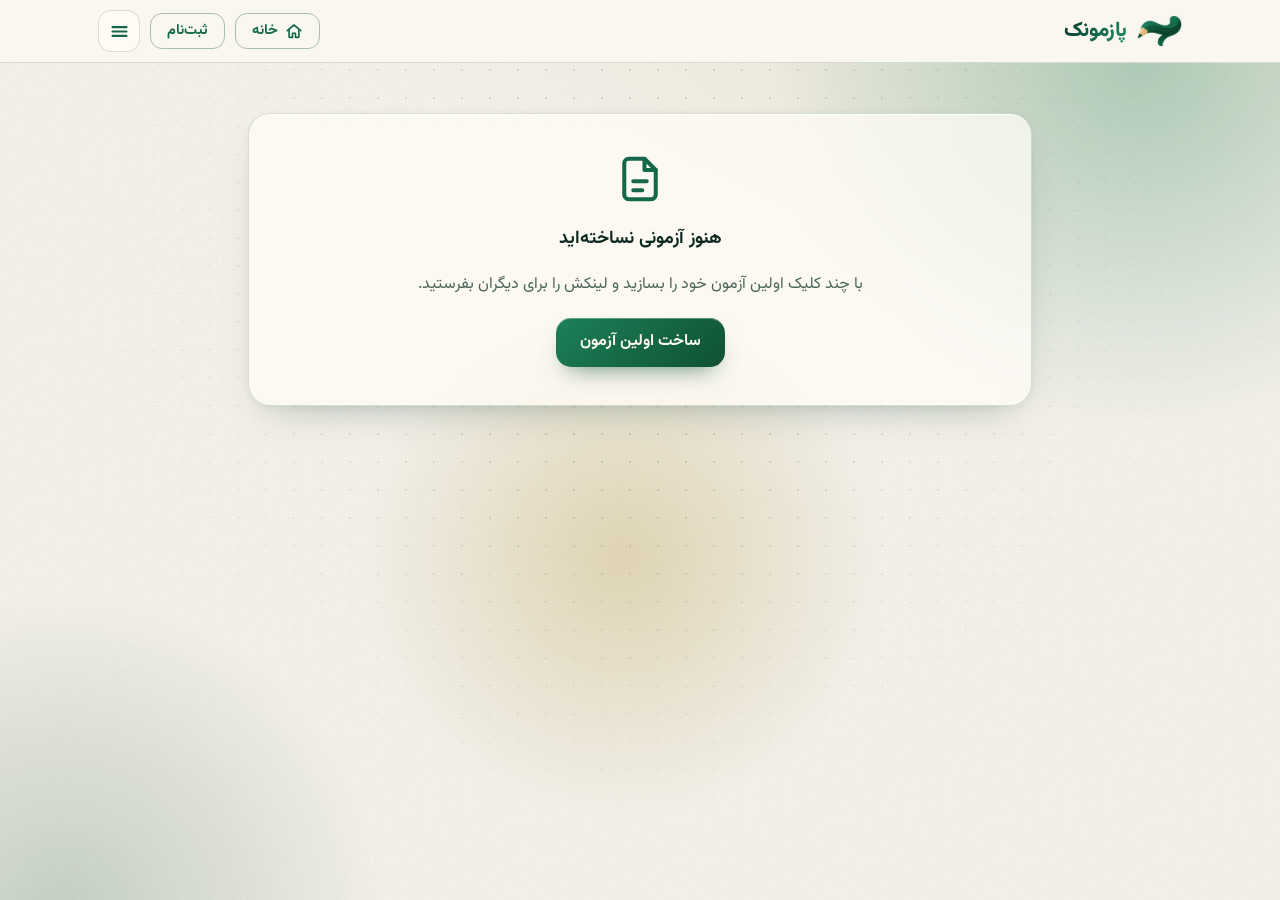
==== commit d42c1fe2: "Update index.html" ====
--- a/index.html
+++ b/index.html
@@ -633,13 +633,18 @@
   .tt-clip svg{width:21px;height:21px}
   .tt-clip:disabled{opacity:.4;cursor:default}
   .tt-clip:not(:disabled):active{transform:scale(.92)}
-  .tt-att{display:flex;align-items:center;gap:10px;padding:8px 12px;border-top:1px solid var(--line);background:var(--surface-solid)}
+  .tt-att{display:flex;flex-wrap:wrap;align-items:center;gap:6px 10px;padding:8px 12px;border-top:1px solid var(--line);background:var(--surface-solid)}
   .tt-att[hidden]{display:none}
-  .tt-att img{flex:none;width:44px;height:44px;border-radius:10px;object-fit:cover;border:1px solid var(--line)}
-  .tt-att span{flex:1;min-width:0;font-size:.82rem;line-height:1.7;color:var(--muted)}
-  .tt-att button{flex:none;width:34px;height:34px;border-radius:50%;border:0;background:var(--chip);color:var(--text);display:grid;place-items:center;cursor:pointer}
-  .tt-att button:disabled{opacity:.4;cursor:default}
-  .tt-att button svg{width:15px;height:15px}
+  .tt-att>span{flex:1 1 100%;min-width:0;font-size:.78rem;line-height:1.6;color:var(--muted);white-space:nowrap;overflow:hidden;text-overflow:ellipsis}
+  .tt-ats{flex:none;display:flex;gap:8px;max-width:100%;overflow-x:auto;padding:8px 8px 2px;scrollbar-width:none}
+  .tt-ats::-webkit-scrollbar{display:none}
+  .tt-at{position:relative;flex:none;width:46px;height:46px}
+  .tt-at img{display:block;width:46px;height:46px;border-radius:10px;object-fit:cover;border:1px solid var(--line)}
+  .tt-at button{position:absolute;inset-block-start:-6px;inset-inline-end:-6px;width:22px;height:22px;border-radius:50%;border:1.5px solid var(--surface-solid);background:var(--text);color:var(--surface-solid);display:grid;place-items:center;cursor:pointer;padding:0}
+  .tt-at button:disabled{opacity:.4;cursor:default}
+  .tt-at button svg{width:11px;height:11px}
+  .tt-pics{display:flex;flex-wrap:wrap;gap:6px;margin-bottom:8px}
+  .tt-pics .tt-pic{margin:0;width:88px;height:88px;max-width:none;max-height:none}
   .tt-pic{display:block;max-width:min(240px,100%);max-height:200px;border-radius:12px;margin-bottom:8px;object-fit:cover;background:rgba(255,255,255,.2)}
   .chat-send.stop{background:var(--bad);color:#fff}
   .chat-send.stop svg{width:18px;height:18px}
@@ -972,46 +977,30 @@
   /* صفحه‌ی خرید پولک */
   .tkp-lead{margin:-2px 0 6px;font-size:1.3rem;line-height:1.6}
   .tkp-lead b{font-weight:900;color:var(--accent-2)}
-  .tkp-buy{padding:22px}
+  .tkp-buy{padding:22px;overflow-anchor:none}
   .tkp-h{margin:0 0 14px;font-size:1.15rem}
-  .tkp-packs{display:grid;grid-template-columns:repeat(3,minmax(0,1fr));gap:10px}
-  .tkp-pack{position:relative;display:flex;flex-direction:column;align-items:flex-start;gap:2px;padding:14px 14px 12px;border-radius:18px;border:1.5px solid var(--line);
-    background:var(--field);color:var(--text);font:inherit;text-align:start;cursor:pointer;
-    transition:transform .3s var(--spring),border-color .2s,background .2s,box-shadow .25s}
-  .tkp-pack:hover{transform:translateY(-3px);border-color:var(--line-2)}
-  .tkp-pack:active{transform:scale(.97)}
-  .tkp-pack[aria-pressed="true"]{border-color:var(--accent);background:var(--chip);box-shadow:0 0 0 4px var(--ring),0 14px 26px -18px var(--accent)}
-  .tkp-pack[aria-pressed="true"]::after{content:"";position:absolute;inset-block-start:10px;inset-inline-end:10px;width:20px;height:20px;border-radius:50%;
-    background:url("data:image/svg+xml,%3Csvg xmlns='http://www.w3.org/2000/svg' viewBox='0 0 24 24' fill='none' stroke='%23fff' stroke-width='3.4' stroke-linecap='round' stroke-linejoin='round'%3E%3Cpath d='M5 12.5l4.5 4.5L19 7.5'/%3E%3C/svg%3E") center/12px 12px no-repeat,var(--btn-grad)}
-  .tkp-pn{font-size:.9rem;color:var(--muted);font-weight:700}
-  .tkp-pn b{font-size:1.5rem;font-weight:900;color:var(--text)}
-  .tkp-pp{font-weight:800;color:var(--accent-2)}
-  .tkp-pp small{font-weight:600;color:var(--muted)}
-  .tkp-pe{font-size:.8rem;color:var(--muted);line-height:1.6}
-  .tkp-off{margin-top:4px;padding:0 9px;border-radius:999px;background:var(--ok-bg);color:var(--ok);font-size:.76rem;font-weight:800;line-height:1.7}
-  .tkp-or{display:flex;align-items:center;gap:12px;margin:18px 0 12px;color:var(--muted);font-size:.85rem;font-weight:700}
-  .tkp-or::before,.tkp-or::after{content:"";flex:1;height:1px;background:var(--line)}
   .tkp-step{display:flex;align-items:center;justify-content:center;gap:12px}
   .tkp-sb{flex:none;width:56px;height:56px;border-radius:18px;border:1.5px solid var(--line-2);background:var(--field);color:var(--accent);font:inherit;font-size:1.8rem;font-weight:700;line-height:1;
-    cursor:pointer;display:grid;place-items:center;touch-action:manipulation;-webkit-user-select:none;user-select:none;-webkit-touch-callout:none;
-    transition:transform .2s var(--spring),border-color .2s,background .2s}
-  .tkp-sb:hover:not(:disabled){border-color:var(--accent);background:var(--chip)}
-  .tkp-sb:active:not(:disabled){transform:scale(.9)}
-  .tkp-sb:disabled{opacity:.35;cursor:not-allowed}
+    cursor:pointer;display:grid;place-items:center;touch-action:none;-webkit-user-select:none;user-select:none;-webkit-touch-callout:none;-webkit-tap-highlight-color:transparent;
+    transition:transform .12s ease-out,border-color .15s,background .15s,opacity .15s}
+  .tkp-sb:hover:not(.off){border-color:var(--accent);background:var(--chip)}
+  .tkp-sb:active:not(.off){transform:scale(.92)}
+  .tkp-sb.off{opacity:.35;cursor:not-allowed}
   .tkp-num{position:relative;flex:1 1 auto;max-width:220px;margin:0;display:block}
   .tkp-num input{width:100%;height:56px;padding:0 54px 0 12px;text-align:center;font-size:1.7rem;font-weight:900;border-radius:18px}
   .tkp-num span{position:absolute;inset-block:0;inset-inline-end:14px;display:flex;align-items:center;color:var(--muted);font-weight:700;font-size:.85rem;pointer-events:none}
   .tkp-sum{margin:18px 0 14px;padding:6px 16px;border-radius:18px;background:var(--field);border:1px solid var(--line)}
-  .tkp-line{display:flex;align-items:center;justify-content:space-between;gap:12px;padding:9px 0;border-bottom:1px dashed var(--line);font-size:.95rem}
+  .tkp-line{display:flex;align-items:center;justify-content:space-between;gap:12px;height:44px;padding:0;border-bottom:1px dashed var(--line);font-size:.95rem;white-space:nowrap}
+  .tkp-v{display:inline-flex;align-items:center;gap:8px;min-width:0}
   .tkp-line:last-child{border-bottom:0}
   .tkp-line>span:first-child{color:var(--muted);font-weight:600}
-  .tkp-line b{}
-  .tkp-line.tot{margin:10px 0 8px;padding:13px 16px;border:2px solid var(--accent);border-radius:15px;background:var(--ok-bg);box-shadow:0 0 0 4px var(--ring)}
+  .tkp-line.tot{height:64px;margin:10px 0 8px;padding:0 16px;border:2px solid var(--accent);border-radius:15px;background:var(--ok-bg);box-shadow:0 0 0 4px var(--ring)}
   .tkp-line.tot>span:first-child{color:var(--text);font-weight:800}
   .tkp-tot b{font-size:1.8rem;font-weight:900;color:var(--accent-2)}
   .tkp-tot small{color:var(--accent-2);font-weight:700}
-  .tkp-badge{font-style:normal;padding:0 9px;border-radius:999px;background:var(--ok-bg);color:var(--ok);font-size:.78rem;font-weight:800}
-  .tkp-pay{width:100%;padding:1rem 1.4rem;font-size:1.1rem}
+  .tkp-badge{display:none;font-style:normal;padding:0 9px;border-radius:999px;background:var(--ok-bg);color:var(--ok);font-size:.78rem;font-weight:800}
+  .tkp-badge.on{display:inline-block}
+  .tkp-pay{width:100%;height:58px;padding:0 1.4rem;font-size:1.1rem;white-space:nowrap}
   .tkp-pay svg{width:1.2em;height:1.2em}
   .tkp-tbl{padding:0;overflow:hidden}
   .tkp-tbl summary{cursor:pointer;list-style:none;padding:14px 20px;font-weight:800;display:flex;align-items:center;justify-content:space-between;gap:10px}
@@ -1027,16 +1016,15 @@
   .pay-box b{color:var(--text)}
   .pay-tel{display:inline-block;direction:ltr;unicode-bidi:isolate;margin:2px 0 8px;font-size:1.25rem;font-weight:900;color:var(--accent);text-decoration:none}
   @media (max-width:640px){
-    .tkp-packs{grid-template-columns:repeat(2,minmax(0,1fr))}
     .tkp-buy{padding:16px}
     .tkp-sb{width:52px;height:52px}.tkp-num input{height:52px;font-size:1.5rem}
   }
-  @media (max-width:360px){.tkp-pack{padding:12px 10px}.tkp-pn b{font-size:1.3rem}.tkp-sb{width:46px;height:46px}.tkp-step{gap:8px}}
+  @media (max-width:360px){.tkp-sb{width:46px;height:46px}.tkp-step{gap:8px}.tkp-line{font-size:.88rem}.tkp-tot b{font-size:1.5rem}}
   @media (prefers-reduced-motion:reduce){.tk-chip.bump,.tk-gift{animation:none}}
 
   /* پرداخت: نتیجه، خطا، حالت «در حال انتقال» */
   .tkp-err{margin:14px 0 0}
-  .tkp-buy.busy .tkp-packs,.tkp-buy.busy .tkp-step{opacity:.55;pointer-events:none}
+  .tkp-buy.busy .tkp-step{opacity:.55;pointer-events:none}
   .tkp-pay[disabled]{opacity:.6;cursor:default}
   .spin-s{display:inline-block;width:1.05em;height:1.05em;margin-inline-end:6px;vertical-align:-.16em;border-radius:50%;border:2.5px solid currentColor;border-top-color:transparent;animation:spin .8s linear infinite}
   .tkp-res{display:flex;align-items:flex-start;gap:14px;padding:18px 20px;border-radius:22px;animation:rise .5s var(--ease) backwards}
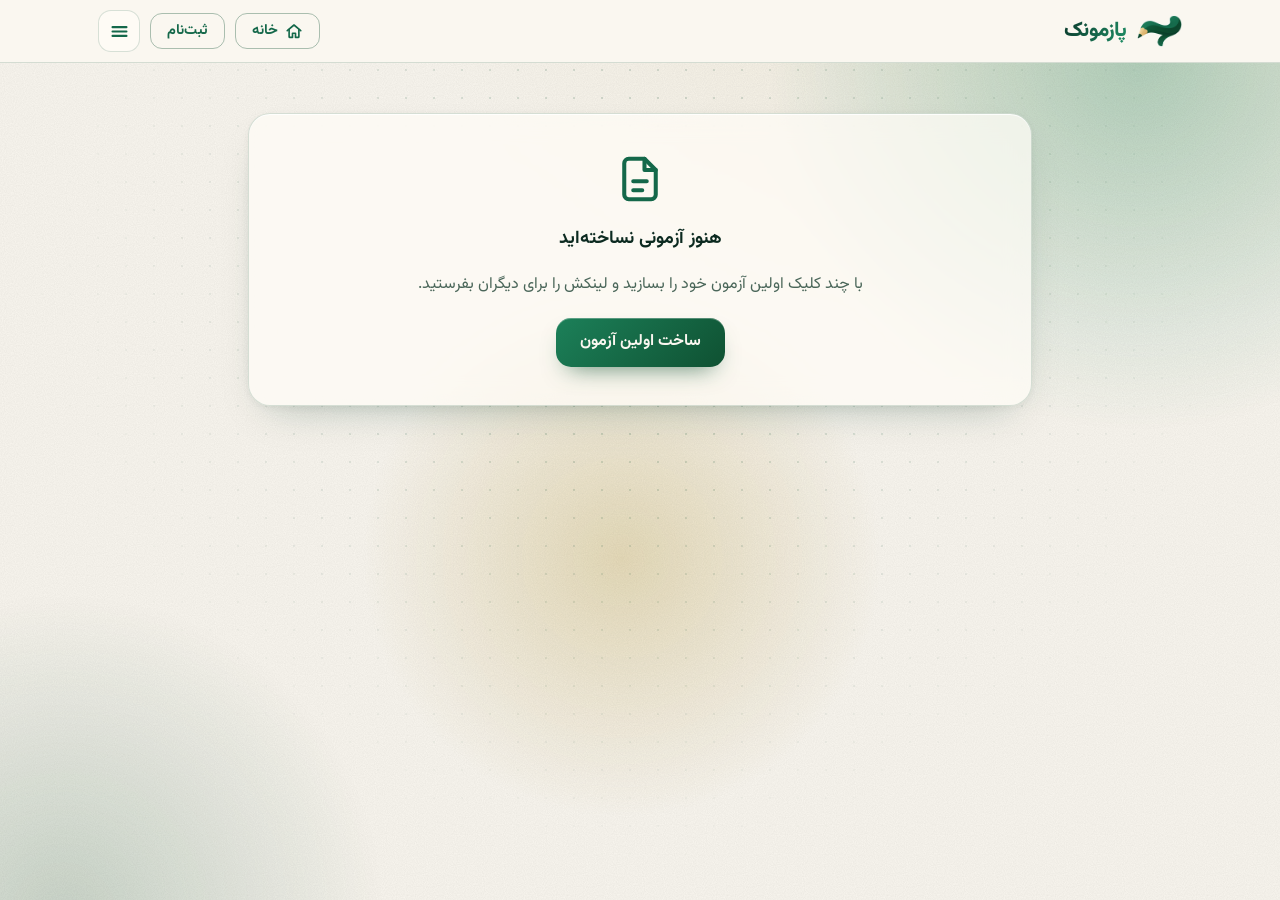
==== commit 707e9edf: "SEO: home page content, keyword titles, Persian heading variants, lighter logo, SEO plan - index.htm" ====
--- a/index.html
+++ b/index.html
@@ -3,8 +3,10 @@
 <head>
   <meta charset="utf-8">
   <meta name="viewport" content="width=device-width, initial-scale=1, viewport-fit=cover">
-  <title>پازمونک | ساخت آزمون آنلاین با هوش مصنوعی</title>
+  <title>ساخت آزمون آنلاین با هوش مصنوعی | پازمونک</title>
   <meta name="description" content="پازمونک؛ آزمون‌ساز آنلاین فارسی. آزمون تستی و درست/نادرست بسازید یا با هوش مصنوعی از روی موضوع تولید کنید، لینکش را بفرستید و نتایج را ببینید.">
+  <meta name="application-name" content="پازمونک">
+  <meta name="apple-mobile-web-app-title" content="پازمونک">
   <link rel="canonical" href="https://pazmoonak.com/">
   <meta name="robots" content="index,follow,max-snippet:-1,max-image-preview:large">
   <meta name="theme-color" content="#FAF7F0" media="(prefers-color-scheme: light)">
@@ -13,7 +15,7 @@
   <meta property="og:locale" content="fa_IR">
   <meta property="og:site_name" content="پازمونک">
   <meta property="og:url" content="https://pazmoonak.com/">
-  <meta property="og:title" content="پازمونک | ساخت آزمون آنلاین با هوش مصنوعی">
+  <meta property="og:title" content="ساخت آزمون آنلاین با هوش مصنوعی | پازمونک">
   <meta property="og:description" content="پازمونک؛ آزمون‌ساز آنلاین فارسی. آزمون تستی و درست/نادرست بسازید یا با هوش مصنوعی از روی موضوع تولید کنید، لینکش را بفرستید و نتایج را ببینید.">
   <meta property="og:image" content="https://pazmoonak.com/og-image.png">
   <meta property="og:image:type" content="image/png">
@@ -22,12 +24,12 @@
   <meta property="og:image:alt" content="پازمونک؛ آزمون‌ساز آنلاین فارسی">
   <meta name="twitter:card" content="summary_large_image">
   <meta name="twitter:image" content="https://pazmoonak.com/og-image.png">
-  <meta name="twitter:title" content="پازمونک | ساخت آزمون آنلاین">
+  <meta name="twitter:title" content="ساخت آزمون آنلاین با هوش مصنوعی | پازمونک">
   <meta name="twitter:description" content="آزمون تستی و درست/نادرست بسازید، لینک بفرستید و نتایج را ببینید.">
   <script type="application/ld+json">
   {"@context":"https://schema.org","@graph":[
-    {"@type":"Organization","@id":"https://pazmoonak.com/#org","name":"پازمونک","url":"https://pazmoonak.com/","logo":{"@type":"ImageObject","url":"https://pazmoonak.com/favicon-512.png","width":512,"height":512}},
-    {"@type":"WebSite","@id":"https://pazmoonak.com/#site","url":"https://pazmoonak.com/","name":"پازمونک","alternateName":["پازمونک آزمون‌ساز"],"inLanguage":"fa","publisher":{"@id":"https://pazmoonak.com/#org"}},
+    {"@type":"Organization","@id":"https://pazmoonak.com/#org","name":"پازمونک","alternateName":["Pazmoonak","پازمونک آزمون‌ساز"],"url":"https://pazmoonak.com/","logo":{"@type":"ImageObject","url":"https://pazmoonak.com/favicon-512.png","width":512,"height":512},"contactPoint":{"@type":"ContactPoint","telephone":"+98-21-26378190","contactType":"customer support","availableLanguage":"fa"},"sameAs":["https://ble.ir/pazmoonak","https://www.instagram.com/pazmoonak/"]},
+    {"@type":"WebSite","@id":"https://pazmoonak.com/#site","url":"https://pazmoonak.com/","name":"پازمونک","alternateName":["Pazmoonak","پازمونک آزمون‌ساز"],"inLanguage":"fa","publisher":{"@id":"https://pazmoonak.com/#org"}},
     {"@type":"WebApplication","name":"پازمونک","url":"https://pazmoonak.com/","applicationCategory":"EducationalApplication","operatingSystem":"Web","inLanguage":"fa","description":"پازمونک؛ آزمون‌ساز آنلاین فارسی. آزمون تستی و درست/نادرست بسازید یا با هوش مصنوعی از روی موضوع تولید کنید، لینکش را بفرستید و نتایج را ببینید.","featureList":["ساخت آزمون چندگزینه‌ای","آزمون درست/نادرست","ساخت آزمون با هوش مصنوعی","معلم هوشمند با کتاب‌های درسی پایه‌ی هفتم تا دوازدهم","نتایج و نمره‌ی زنده"],"publisher":{"@id":"https://pazmoonak.com/#org"},"offers":{"@type":"Offer","price":"0","priceCurrency":"IRR"}},
     {"@type":"FAQPage","mainEntity":[
       {"@type":"Question","name":"پازمونک چیست؟","acceptedAnswer":{"@type":"Answer","text":"پازمونک یک آزمون‌ساز آنلاین فارسی است که به شما اجازه می‌دهد آزمون تستی یا درست/نادرست بسازید، لینکش را برای دیگران بفرستید و نمره و نتایج را ببینید."}},
@@ -129,10 +131,8 @@
     overflow-x:hidden; -webkit-font-smoothing:antialiased;
     padding-inline:env(safe-area-inset-right) env(safe-area-inset-left);
   }
-  /* انیمیشن دایره‌ای تغییر حالت روشن/تیره (فقط وقتی کلاس vt-circle روشن است) */
-  html.vt-circle::view-transition-old(root),html.vt-circle::view-transition-new(root){animation:none;mix-blend-mode:normal}
-  html.vt-circle::view-transition-old(root){z-index:1}
-  html.vt-circle::view-transition-new(root){z-index:2}
+  /* تغییر آنیِ حالت روشن/تیره: فقط همان یک لحظه همه‌ی انتقال‌ها خاموش‌اند */
+  html.theme-now *,html.theme-now *::before,html.theme-now *::after{transition:none !important}
   html.theming *,html.theming *::before,html.theming *::after{
     transition:background-color .45s ease,color .45s ease,border-color .45s ease,box-shadow .45s ease !important;
   }
@@ -602,6 +602,48 @@
   }
   @media (max-width:359px){.tt-ctx .tt-ab span{display:none}.tt-ctx .tt-ab{width:40px;height:40px;padding:0;justify-content:center;border-radius:50%}}
   @media (prefers-reduced-motion:reduce){.tp-s.new{animation:none}.tp-skel i{animation:none}.tp-t,.tp-c,.tp-b{transition:none}}
+  /* نوار کناریِ گفت‌وگوها (معلم هوشمند) */
+  .tp{position:relative}
+  .tt-sb{flex:none;width:40px;height:40px;display:inline-grid;place-items:center;padding:0;border-radius:14px;border:1px solid var(--line);background:var(--surface);color:var(--text);cursor:pointer;-webkit-tap-highlight-color:transparent}
+  .tt-sb svg{width:20px;height:20px}
+  .tt-sb:hover{border-color:var(--accent);background:var(--chip)}
+  .tt-sb[aria-expanded="true"]{background:var(--chip);color:var(--accent-2)}
+  .tp-sb{position:absolute;top:0;left:0;z-index:2}
+  .tt-side{position:fixed;top:0;bottom:0;left:0;z-index:120;width:min(320px,86vw);display:flex;flex-direction:column;gap:10px;padding:14px 12px calc(14px + env(safe-area-inset-bottom,0px));background:var(--surface-solid);color:var(--text);border-right:1px solid var(--line);box-shadow:var(--shadow);transform:translateX(-102%);visibility:hidden;transition:transform .26s var(--ease),visibility 0s linear .26s}
+  .tt-side.on{transform:none;visibility:visible;transition-delay:0s}
+  .ts-ov{position:fixed;inset:0;z-index:119;background:rgba(7,42,32,.5);opacity:0;visibility:hidden;transition:opacity .25s,visibility 0s linear .25s;-webkit-tap-highlight-color:transparent}
+  .ts-ov.on{opacity:1;visibility:visible;transition-delay:0s}
+  .ts-head{display:flex;align-items:center;justify-content:space-between;gap:8px;padding:2px 4px}
+  .ts-head h2{margin:0;font-size:1.02rem}
+  .ts-x{flex:none;width:36px;height:36px;display:inline-grid;place-items:center;border-radius:11px;border:1px solid var(--line);background:none;color:var(--text);cursor:pointer;padding:0}
+  .ts-x svg{width:15px;height:15px}
+  .ts-new{display:flex;align-items:center;justify-content:center;gap:8px;width:100%;min-height:44px}
+  .ts-new svg{width:18px;height:18px;flex:none}
+  .ts-list{flex:1;min-height:0;overflow-y:auto;overscroll-behavior:contain;display:flex;flex-direction:column;gap:2px;margin-inline:-4px;padding:2px 4px;scrollbar-width:thin}
+  .ts-it{position:relative;display:flex;align-items:stretch;border-radius:12px;transition:background .15s}
+  .ts-it:hover,.ts-it.on{background:var(--chip)}
+  .ts-open{flex:1;min-width:0;display:flex;flex-direction:column;align-items:flex-start;justify-content:center;padding:7px 10px;border:0;background:none;color:inherit;font:inherit;text-align:start;cursor:pointer;border-radius:12px;line-height:1.5;-webkit-tap-highlight-color:transparent}
+  .ts-open:focus-visible{outline:2px solid var(--accent-2);outline-offset:-2px}
+  .ts-t{max-width:100%;overflow:hidden;text-overflow:ellipsis;white-space:nowrap;font-size:.92rem;font-weight:700}
+  .ts-empty{color:var(--muted);font-weight:600}
+  .ts-it.on .ts-t{color:var(--accent-2)}
+  .ts-open small{max-width:100%;overflow:hidden;text-overflow:ellipsis;white-space:nowrap;color:var(--muted);font-size:.74rem}
+  .ts-more{flex:none;width:34px;height:34px;align-self:center;margin-inline-end:4px;border:0;border-radius:10px;background:none;color:var(--muted);cursor:pointer;display:grid;place-items:center;padding:0}
+  .ts-more svg{width:18px;height:18px}
+  .ts-more:hover,.ts-more:focus-visible{background:var(--line);color:var(--text)}
+  .ts-more[hidden]{display:none}
+  @media (hover:hover){.ts-more{opacity:0}.ts-it:hover .ts-more,.ts-it:focus-within .ts-more,.ts-it.on .ts-more,.ts-more:focus-visible{opacity:1}}
+  .ts-rn{flex:1;min-width:0;margin:3px 6px;padding:7px 10px;font:inherit;font-size:.92rem;border:1.5px solid var(--accent);border-radius:10px;background:var(--surface-solid);color:var(--text);outline:none}
+  .tt-side.busy .ts-it:not(.on) .ts-open{opacity:.55}
+  @keyframes tsFresh{from{opacity:0;transform:translateY(3px)}to{opacity:1;transform:none}}
+  .ts-t.fresh{animation:tsFresh .45s var(--ease)}
+  @media (max-width:519px){.tt-ctx .tt-ab span{display:none}.tt-ctx .tt-ab{width:40px;height:40px;padding:0;justify-content:center;border-radius:50%}}
+  @media (min-width:1100px){
+    .tt-side{top:var(--ts-top,64px);width:272px;z-index:40;box-shadow:none;padding-top:12px}
+    .ts-x,.ts-ov{display:none !important}
+    html.tt-side-on .wrap{max-width:none;padding-left:calc(272px + 18px)}
+  }
+  @media (prefers-reduced-motion:reduce){.tt-side,.ts-ov{transition:none}.ts-t.fresh{animation:none}}
   .tt-box{display:flex;flex-direction:column;height:calc(100vh - 200px);height:calc(100dvh - 200px);min-height:260px;background:var(--surface-solid);border:1px solid var(--line);border-radius:22px;overflow:hidden}
   .tt-log{position:relative;flex:1 1 auto;min-height:0;overflow-y:auto;overscroll-behavior:contain;padding:14px 12px;display:flex;flex-direction:column;gap:12px;-webkit-overflow-scrolling:touch}
   .tt-log:focus-visible{outline-offset:-3px}
@@ -952,6 +994,7 @@
   .prof-tk .coin{flex:none;font-size:1.1rem}
   .prof-tk>span:not(.coin){flex:1;text-align:start}
   .prof-tk b{}
+  .prof-tk.prof-wl{margin:0 0 8px;padding:6px 12px;font-size:.88rem}
 
   /* ساخت آزمون با هوش مصنوعی: نوار موجودی و هزینه */
   .tk-strip{display:flex;align-items:center;gap:10px;margin:0 0 4px;padding:10px 14px;border-radius:16px;border:1px solid var(--line);background:var(--chip);flex-wrap:wrap}
@@ -1341,9 +1384,12 @@
     background:linear-gradient(135deg,#0B3D2E 0%,#0F5132 55%,#14684A 100%);
     border-top:1px solid rgba(255,255,255,.14);box-shadow:0 -10px 30px rgba(7,42,32,.18);color:#fff}
   .site-foot-in{max-width:1120px;margin:0 auto;padding:30px 18px 30px;display:grid;
-    grid-template-columns:minmax(0,1.5fr) minmax(0,1fr) minmax(0,1fr);gap:26px 44px;align-items:start}
+    grid-template-columns:minmax(0,1.4fr) minmax(0,1fr) minmax(0,1.15fr) minmax(0,1fr) minmax(0,.9fr);gap:26px 32px;align-items:start}
   .ft-brand{grid-column:1 / -1;display:flex;align-items:center;gap:10px;font-weight:800;font-size:1.35rem;color:#fff;line-height:1.4}
   .ft-logo{height:32px;width:auto;filter:none;display:block}
+  .ft-brand{flex-wrap:wrap;row-gap:4px}
+  .ft-en{margin-inline-start:6px;padding-inline-start:14px;border-inline-start:1px solid rgba(255,255,255,.28);font-size:.82rem;font-weight:600;letter-spacing:.3px;color:rgba(255,255,255,.72);line-height:1.4}
+  @media (max-width:420px){.ft-en{flex-basis:100%;margin:0;padding:0;border:0;text-align:right}}
   .ft-seal{display:flex;justify-content:flex-start;align-items:center;flex-wrap:wrap;gap:10px;margin-top:20px}
   #zibal{display:flex;align-items:center;justify-content:center;line-height:0;max-width:100%;position:relative}
   #zibal iframe{border:0;display:block;max-width:100%;background:transparent}
@@ -1360,10 +1406,19 @@
   .ft-tel{display:inline-flex;align-items:center;gap:8px;font-weight:700;font-size:1.02rem !important;color:#fff !important;letter-spacing:.3px}
   .ft-tel svg{width:18px;height:18px;flex:none;color:#86BAA0}
   .ft-tel span{direction:ltr;unicode-bidi:embed}
+  .ft-socials{justify-self:start;width:max-content;max-width:100%}
+  .ft-socials h3{justify-content:center;text-align:center}
+  .ft-socials h3::before{display:none}
+  .ft-soc-row{display:flex;gap:18px;flex-wrap:wrap;justify-content:center}
+  .ft-soc-it{display:flex;flex-direction:column;align-items:center;gap:6px;text-decoration:none !important;color:rgba(255,255,255,.86) !important;font-size:.78rem !important;line-height:1.4 !important}
+  .ft-soc-it svg{width:46px;height:46px;display:block;border-radius:13px;box-shadow:0 4px 12px rgba(0,0,0,.25);transition:transform .2s,box-shadow .2s}
+  .ft-soc-it:hover svg,.ft-soc-it:focus-visible svg{transform:translateY(-3px);box-shadow:0 8px 18px rgba(0,0,0,.35)}
+  @media (prefers-reduced-motion:reduce){.ft-soc-it svg{transition:none}}
   .ft-note{margin-top:6px !important;font-size:.82rem !important;color:rgba(255,255,255,.62) !important;line-height:1.8 !important}
   @media (max-width:900px){
     .site-foot-in{grid-template-columns:1fr 1fr;gap:24px 24px;padding:26px 16px 24px}
     .ft-about{grid-column:1 / -1}
+    .ft-socials{grid-column:1 / -1}
   }
   @media (max-width:420px){
     .site-foot-in{grid-template-columns:1fr}
@@ -1430,6 +1485,31 @@
     .lab-m.me .lab-b{max-width:92%}
   }
   @media (prefers-reduced-motion:reduce){.lab-panel,.lab-dot{animation:none}.lab-fab{transition:none}}
+  /* ---------- سئو: محتوای متنیِ صفحه‌ی اصلی (فقط در صفحه‌ی اصلی، زیر فهرست آزمون‌ها) ---------- */
+  .home-seo{position:relative;z-index:1;width:100%;max-width:1120px;margin:0 auto;padding:8px 18px 40px}
+  .home-seo[hidden],html.gate-on .home-seo{display:none}
+  .home-seo h2{margin:34px 0 10px;font-size:clamp(1.3rem,2.6vw,1.7rem);line-height:1.6;font-weight:900}
+  .home-seo h3{margin:0 0 6px;font-size:1.08rem;line-height:1.7}
+  .home-seo p,.home-seo li{color:var(--muted)}
+  .home-seo p{margin:0 0 12px;max-width:52em}
+  .home-seo ul{margin:0 0 12px;padding-inline-start:22px;max-width:52em}
+  .home-seo li{margin-bottom:6px}
+  .home-seo li::marker{color:var(--accent)}
+  .home-seo li b,.home-seo p b{color:var(--text)}
+  .hs-grid{display:grid;grid-template-columns:repeat(2,1fr);gap:14px;margin-top:16px}
+  .hs-card{display:block;padding:18px 20px;border-radius:20px;background:var(--surface);border:1px solid var(--line);box-shadow:var(--shadow);color:inherit;text-decoration:none;transition:transform .25s ease,border-color .25s ease}
+  .hs-card:hover{transform:translateY(-3px);border-color:var(--line-2)}
+  .hs-card p{margin:0 0 8px;font-size:.95rem}
+  .hs-card span{color:var(--accent);font-weight:700;font-size:.92rem}
+  .hs-faq{display:grid;gap:10px;max-width:860px}
+  .hs-faq details{border-radius:18px;background:var(--surface);border:1px solid var(--line);box-shadow:var(--shadow);overflow:hidden}
+  .hs-faq summary{list-style:none;cursor:pointer;padding:14px 18px;font-weight:800;line-height:1.8;display:flex;justify-content:space-between;align-items:center;gap:12px}
+  .hs-faq summary::-webkit-details-marker{display:none}
+  .hs-faq summary::after{content:"+";flex:none;display:grid;place-items:center;width:28px;height:28px;border-radius:10px;background:var(--chip);color:var(--accent);font-size:1.25rem;font-weight:500;transition:transform .3s ease}
+  .hs-faq details[open] summary::after{transform:rotate(45deg)}
+  .hs-faq details p{margin:0;padding:0 18px 16px;line-height:2}
+  @media (max-width:639px){.home-seo{padding:4px 14px 32px}.hs-grid{grid-template-columns:1fr}}
+  @media (prefers-reduced-motion:reduce){.hs-card,.hs-faq summary::after{transition:none}}
 </style>
 </head>
 <body>
@@ -1481,11 +1561,11 @@
       <div>
         <span class="eyebrow"><i></i> پازمونک · آزمون‌ساز آنلاین فارسی</span>
         <h1 id="heroTitle">
-          <span class="ln"><span>آزمون بساز،</span></span>
+          <span class="ln"><span>آزمون آنلاین بساز،</span></span>
           <span class="ln"><span>لینکش را بفرست،</span></span>
           <span class="ln"><span class="grad">نتیجه را ببین.</span></span>
         </h1>
-        <p class="lead">در چند دقیقه یک آزمون چندگزینه‌ای بسازید، لینکش را برای هر کسی بفرستید و نمره و نتایج را به‌صورت زنده ببینید.</p>
+        <p class="lead">با پازمونک در چند دقیقه یک آزمون چندگزینه‌ای بسازید، لینکش را برای هر کسی بفرستید و نمره و نتایج را به‌صورت زنده ببینید.</p>
         <div class="cta">
           <a class="btn" href="/create">ساخت آزمون</a>
           <button class="btn ghost" type="button" data-scroll="steps">چطور کار می‌کند؟</button>
@@ -1539,8 +1619,43 @@
   </section>
 
   <main id="app" class="wrap" tabindex="-1"></main>
+  <!-- سئو: متن صفحه‌ی اصلی برای موتورهای جست‌وجو و کاربر تازه‌وارد؛ فقط در صفحه‌ی اصلی دیده می‌شود (اسکریپت پایین صفحه، syncHero).
+       سؤال‌های پرتکرار اینجا باید دقیقاً با FAQPage در <head> یکی باشند. -->
+  <section class="home-seo" id="homeSeo" aria-labelledby="hsTitle">
+    <h2 id="hsTitle">آزمون‌ساز آنلاین فارسی؛ ساخت آزمون و امتحان آنلاین در چند دقیقه</h2>
+    <p><b>پازمونک</b> یک آزمون‌ساز آنلاین فارسی و راست‌به‌چپ است. سوال‌ها را خودتان می‌نویسید یا با هوش مصنوعی می‌سازید، لینک آزمون را در پیام‌رسان یا گروه کلاس می‌فرستید و نمره‌ی هر شرکت‌کننده بلافاصله بعد از ثبت پاسخ‌ها آماده است. نه کاغذ لازم است، نه تصحیح دستی، نه نصب برنامه؛ همه‌چیز روی موبایل و کامپیوتر کار می‌کند.</p>
+    <p>ساخت دستی آزمون، فرستادن لینک و دیدن نتایج رایگان است. فقط ساخت سؤال با هوش مصنوعی پولک مصرف می‌کند (هر سؤال یک پولک) و هنگام ثبت‌نام ۲۰ پولک هدیه می‌گیرید.</p>
+
+    <h2>چه آزمونی می‌خواهید بسازید؟</h2>
+    <div class="hs-grid">
+      <a class="hs-card" href="/azmoon-testi"><h3>ساخت آزمون تستی و چهارگزینه‌ای</h3><p>سؤال چندگزینه‌ای با ۲ تا ۸ گزینه، سؤال درست و غلط یا ترکیبی از هر دو؛ تا ۱۰۰ سؤال در هر آزمون.</p><span>راهنمای آزمون تستی ←</span></a>
+      <a class="hs-card" href="/azmoon-hoosh-masnoei"><h3>ساخت آزمون با هوش مصنوعی</h3><p>موضوع را بنویسید و نوع، تعداد و سختی سؤال‌ها را انتخاب کنید؛ آزمون ساخته می‌شود و هر سؤال قابل ویرایش است.</p><span>راهنمای ساخت با هوش مصنوعی ←</span></a>
+      <a class="hs-card" href="/azmoon-az-pdf"><h3>ساخت سوال از PDF و جزوه</h3><p>فایل جزوه، کتاب یا خلاصه‌درس را بدهید تا سؤال‌ها فقط از روی متن خود شما طراحی شوند.</p><span>راهنمای تبدیل جزوه به آزمون ←</span></a>
+      <a class="hs-card" href="/azmoon-baraye-moalem"><h3>آزمون آنلاین برای معلم‌ها و مدارس</h3><p>امتحان کلاسی، آزمونک پایان جلسه و تمرین شب امتحان با تصحیح خودکار و کارنامه‌ی همه‌ی دانش‌آموزان.</p><span>راهنمای معلم‌ها ←</span></a>
+    </div>
+
+    <h2>امکانات آزمون‌ساز پازمونک</h2>
+    <ul>
+      <li><b>نمره‌دهی خودکار و نتایج زنده:</b> نمره و پاسخ‌های هر نفر، میانگین، بهترین نمره و درصد پاسخ درست هر سؤال، با خروجی اکسل.</li>
+      <li><b>آزمون زمان‌دار:</b> زمان را خودتان تعیین کنید؛ زمان روی سرور حساب می‌شود و با تمام شدنش پاسخ‌ها خودکار ثبت می‌شود.</li>
+      <li><b>آزمون گروهی و خصوصی:</b> آزمون را برای همه باز بگذارید یا فقط اعضای یک گروه، مثلاً یک کلاس، بتوانند شرکت کنند.</li>
+      <li><b>فرمول ریاضی:</b> فرمول‌ها در سؤال‌ها و گزینه‌ها درست نمایش داده می‌شوند؛ مناسب ریاضی، فیزیک و شیمی.</li>
+      <li><b>معلم هوشمند:</b> پایه و درس را انتخاب کنید؛ کتاب درسی پایه‌ی هفتم تا دوازدهم می‌آید و هر جا را نفهمیدید می‌پرسید.</li>
+    </ul>
+
+    <h2>برای چه کسانی مناسب است؟</h2>
+    <p><b>معلم‌ها و دبیرها</b> برای امتحان کلاسی و آزمونک‌های کوتاه؛ <b>دانش‌آموزان و داوطلبان کنکور</b> برای ساختن تست از جزوه‌ی خودشان و تمرین با دوستان؛ <b>آموزشگاه‌ها و مدرسان خصوصی</b> برای سنجش پیشرفت شاگردان؛ و <b>شرکت‌ها</b> برای آزمون‌های آموزشی کارکنان. برای یک مسابقه‌ی اطلاعات عمومی میان دوستان هم کافی است لینک را در گروه بفرستید.</p>
+
+    <h2 id="hsFaq">سوال‌های پرتکرار</h2>
+    <div class="hs-faq">
+      <details><summary>پازمونک چیست؟</summary><p>پازمونک یک آزمون‌ساز آنلاین فارسی است که به شما اجازه می‌دهد آزمون تستی یا درست/نادرست بسازید، لینکش را برای دیگران بفرستید و نمره و نتایج را ببینید.</p></details>
+      <details><summary>برای ساخت آزمون یا شرکت در آن ثبت‌نام لازم است؟</summary><p>بله، هم سازنده و هم شرکت‌کننده با شماره‌ی موبایل یا ایمیل ثبت‌نام می‌کنند که کمتر از یک دقیقه طول می‌کشد.</p></details>
+      <details><summary>چطور با هوش مصنوعی آزمون بسازم؟</summary><p>در بخش ساخت با هوش مصنوعی، موضوع را بنویسید و نوع و تعداد سؤال و سختی را انتخاب کنید تا آزمون ساخته شود. هر سؤال یک پولک است و ۲۰ پولک هدیه‌ی ثبت‌نام می‌گیرید. بعد می‌توانید سؤال‌ها را ویرایش کنید.</p></details>
+      <details><summary>آیا می‌توانم برای تمرین کنکور از پازمونک استفاده کنم؟</summary><p>بله، می‌توانید سؤال‌های تستی خودتان یا آزمون‌های ساخته‌شده از جزوه‌ها را برای تمرین کنکور و امتحان‌های مدرسه بسازید و با دوستان یا دانش‌آموزان به اشتراک بگذارید.</p></details>
+    </div>
+  </section>
   <footer class="site-foot" id="siteFoot"><div class="site-foot-in">
-    <div class="ft-brand" aria-label="پازمونک"><span>پازمونک</span><img class="logo ft-logo" src="/logo/mark.png" width="45" height="32" alt="" decoding="async"></div>
+    <div class="ft-brand" aria-label="پازمونک"><span>پازمونک</span><img class="logo ft-logo" src="/logo/mark.png" width="45" height="32" alt="" decoding="async"><span class="ft-en" lang="en" dir="ltr">Pazmoonak · pazmoonak.com</span></div>
     <section class="ft-col ft-about" aria-labelledby="ftAbout">
       <h3 id="ftAbout">درباره‌ی ما</h3>
       <p>پازمونک جایی است برای ساختن آزمون آنلاین در چند دقیقه. آزمونت را می‌سازی، لینکش را برای دوستان یا دانش‌آموزهایت می‌فرستی و نتیجه‌ی همه را همان لحظه می‌بینی؛ ساده و سریع.</p>
@@ -1554,11 +1669,34 @@
         <li><a href="/create/ai">ساخت آزمون با هوش مصنوعی</a></li>
       </ul>
     </nav>
+    <nav class="ft-col" aria-labelledby="ftGuide">
+      <h3 id="ftGuide">راهنماها</h3>
+      <ul>
+        <li><a href="https://pazmoonak.com/azmoon-online">آزمون‌ساز آنلاین رایگان</a></li>
+        <li><a href="https://pazmoonak.com/azmoon-hoosh-masnoei">ساخت آزمون با هوش مصنوعی</a></li>
+        <li><a href="https://pazmoonak.com/azmoon-az-pdf">ساخت سؤال از PDF و جزوه</a></li>
+        <li><a href="https://pazmoonak.com/azmoon-baraye-moalem">آزمون‌ساز برای معلم‌ها</a></li>
+        <li><a href="https://pazmoonak.com/azmoon-testi">ساخت آزمون تستی آنلاین</a></li>
+      </ul>
+    </nav>
     <section class="ft-col" aria-labelledby="ftTel">
       <h3 id="ftTel">تماس با ما</h3>
       <p><a class="ft-tel" href="tel:+982126378190"><svg viewBox="0 0 24 24" fill="none" stroke="currentColor" stroke-width="1.8" stroke-linecap="round" stroke-linejoin="round" aria-hidden="true"><path d="M5 4h4l2 5-2.5 1.5a11 11 0 0 0 5 5L15 13l5 2v4a2 2 0 0 1-2 2A16 16 0 0 1 3 6a2 2 0 0 1 2-2z"/></svg><span>۰۲۱-۲۶۳۷۸۱۹۰</span></a></p>
     
     <div class="ft-seal"><div class="trust" id="trustSeal"><a referrerpolicy='origin' target='_blank' href='https://trustseal.enamad.ir/?id=8331341&Code=8nSAqXICAxQ4OvcLkLPPzPSbkrK0LQtU'><img referrerpolicy='origin' src='https://trustseal.enamad.ir/logo.aspx?id=8331341&Code=8nSAqXICAxQ4OvcLkLPPzPSbkrK0LQtU' alt='' style='cursor:pointer' code='8nSAqXICAxQ4OvcLkLPPzPSbkrK0LQtU'></a></div><div id="zibal"></div></div>
+    </section>
+    <section class="ft-col ft-socials" aria-labelledby="ftSoc">
+      <h3 id="ftSoc">ما در شبکه‌های مجازی</h3>
+      <div class="ft-soc-row">
+        <a class="ft-soc-it" href="https://ble.ir/pazmoonak" target="_blank" rel="noopener" aria-label="کانال پازمونک در بله">
+          <svg viewBox="0 0 48 48" aria-hidden="true"><rect width="48" height="48" rx="13" fill="#fff"/><g transform="translate(24 24) scale(1.12) translate(-21 -20)"><path d="M9 8H12L13 9.500Q15 8 19 8H21C28 8 33 13 33 20C33 27 28 32 21 32C14 32 9 27 9 20Z" fill="#00B894"/><path d="M15 20.300L19.600 24.300L27.500 16.200" fill="none" stroke="#fff" stroke-width="3.600" stroke-linecap="round" stroke-linejoin="round"/></g></svg>
+          <span>بله</span>
+        </a>
+        <a class="ft-soc-it" href="https://www.instagram.com/pazmoonak/" target="_blank" rel="noopener" aria-label="پازمونک در اینستاگرام">
+          <svg viewBox="0 0 48 48" aria-hidden="true"><defs><linearGradient id="igG" x1="0" y1="1" x2="1" y2="0"><stop offset="0" stop-color="#FEDA75"/><stop offset=".3" stop-color="#FA7E1E"/><stop offset=".6" stop-color="#D62976"/><stop offset=".85" stop-color="#962FBF"/><stop offset="1" stop-color="#4F5BD5"/></linearGradient></defs><rect width="48" height="48" rx="13" fill="url(#igG)"/><rect x="12" y="12" width="24" height="24" rx="7" fill="none" stroke="#fff" stroke-width="2.600"/><circle cx="24" cy="24" r="5.600" fill="none" stroke="#fff" stroke-width="2.600"/><circle cx="30.800" cy="17.200" r="1.600" fill="#fff"/></svg>
+          <span>اینستاگرام</span>
+        </a>
+      </div>
     </section>
   </div>
   </footer>
@@ -1591,10 +1729,6 @@
       var c = mode === 'dark' ? '#05211A' : '#FAF7F0';
       document.querySelectorAll('meta[name="theme-color"]').forEach(function (m) { m.setAttribute('content', c); });
     }
-    /* تغییر حالت روشن/تیره: رنگ از گوشه‌ی دکمه شروع می‌شود و دایره‌وار همه‌جا را می‌گیرد.
-       از View Transitions استفاده می‌شود (روی کارت گرافیک انجام می‌شود، نه روی پردازنده)؛ برای گوشی‌های ضعیف،
-       مرورگرهای قدیمی و کسانی که انیمیشن را خاموش کرده‌اند، تغییر فوری و بدون انیمیشن است. */
-    var themeBusy = false;
     function applyTheme(next) {
       root.setAttribute('data-theme', next);
       try { localStorage.setItem('theme', next); } catch (e) { /* storage blocked */ }
@@ -1636,51 +1770,27 @@
       zibalWrap.appendChild(f);
     }
     window.addEventListener('load', function () { setTimeout(function () { zibalSync('light'); }, 300); });
-    function weakDevice() {
-      return (navigator.deviceMemory && navigator.deviceMemory <= 2) || (navigator.hardwareConcurrency && navigator.hardwareConcurrency <= 2);
-    }
+    /* تغییر حالت روشن/تیره: همان لحظه‌ی کلیک، بدون انیمیشن و بدون هیچ محو شدنی بین رنگ قدیم و جدید.
+       انتقال‌های رنگیِ CSS فقط برای همین یک تغییر خاموش می‌شوند و بلافاصله به حالت عادی برمی‌گردند. */
     if (themeBtn) themeBtn.addEventListener('click', guard(function () {
-      if (themeBusy) return;
       var next = currentTheme() === 'dark' ? 'light' : 'dark';
-      if (typeof document.startViewTransition !== 'function' || reduce.matches || weakDevice() || document.hidden) { applyTheme(next); return; }
-      var src = (window.__pzThemeSrc && window.__pzThemeSrc.isConnected) ? window.__pzThemeSrc : themeBtn;
       window.__pzThemeSrc = null;
-      var r = src.getBoundingClientRect();
-      var x = Math.round(r.left + r.width / 2), y = Math.round(r.top + r.height / 2);
-      var rad = Math.ceil(Math.hypot(Math.max(x, window.innerWidth - x), Math.max(y, window.innerHeight - y)));
-      var done = false;
-      var finish = function () {
-        if (done) return; done = true; themeBusy = false;
-        root.classList.remove('vt-circle');
-        root.classList.toggle('paused', document.hidden);
-      };
-      themeBusy = true;
-      root.classList.add('vt-circle', 'paused');
-      var applied = false;
-      var apply = function () { if (!applied) { applied = true; applyTheme(next); } };
-      try {
-        var t = document.startViewTransition(apply);
-        t.ready.then(function () {
-          try {
-            root.animate(
-              { clipPath: ['circle(0px at ' + x + 'px ' + y + 'px)', 'circle(' + rad + 'px at ' + x + 'px ' + y + 'px)'] },
-              { duration: 700, easing: 'cubic-bezier(.4,0,.2,1)', pseudoElement: '::view-transition-new(root)' }
-            );
-          } catch (e) { /* بدون انیمیشن، تغییر فوری */ }
-        }).catch(function () { apply(); });
-        t.finished.then(finish, function () { apply(); finish(); });
-        setTimeout(function () { apply(); finish(); }, 2500);   /* اگر هر اتفاقی افتاد، قفل نماند */
-      } catch (e) { apply(); finish(); }
+      root.classList.add('theme-now');
+      applyTheme(next);
+      void root.offsetWidth;   /* رنگ‌های جدید همین حالا و بدون انتقال اعمال شوند */
+      requestAnimationFrame(function () { requestAnimationFrame(function () { root.classList.remove('theme-now'); }); });
     }));
 
     /* ---------- hero visibility by route ---------- */
     var hero = document.getElementById('hero');
     function isHome() { return location.pathname === '/' || root.classList.contains('gate-on'); }
     var foot = document.getElementById('siteFoot');
+    var homeSeo = document.getElementById('homeSeo');
     var syncHero = guard(function () {
       var h = isHome();
       if (hero) hero.hidden = !h;
       if (foot) foot.hidden = !h;      /* فوتر فقط در صفحه‌ی اصلی */
+      if (homeSeo) homeSeo.hidden = location.pathname !== '/';   /* متن سئو فقط در خود صفحه‌ی اصلی */
     });
     window.addEventListener('pz:nav', syncHero);
     window.addEventListener('popstate', syncHero);
